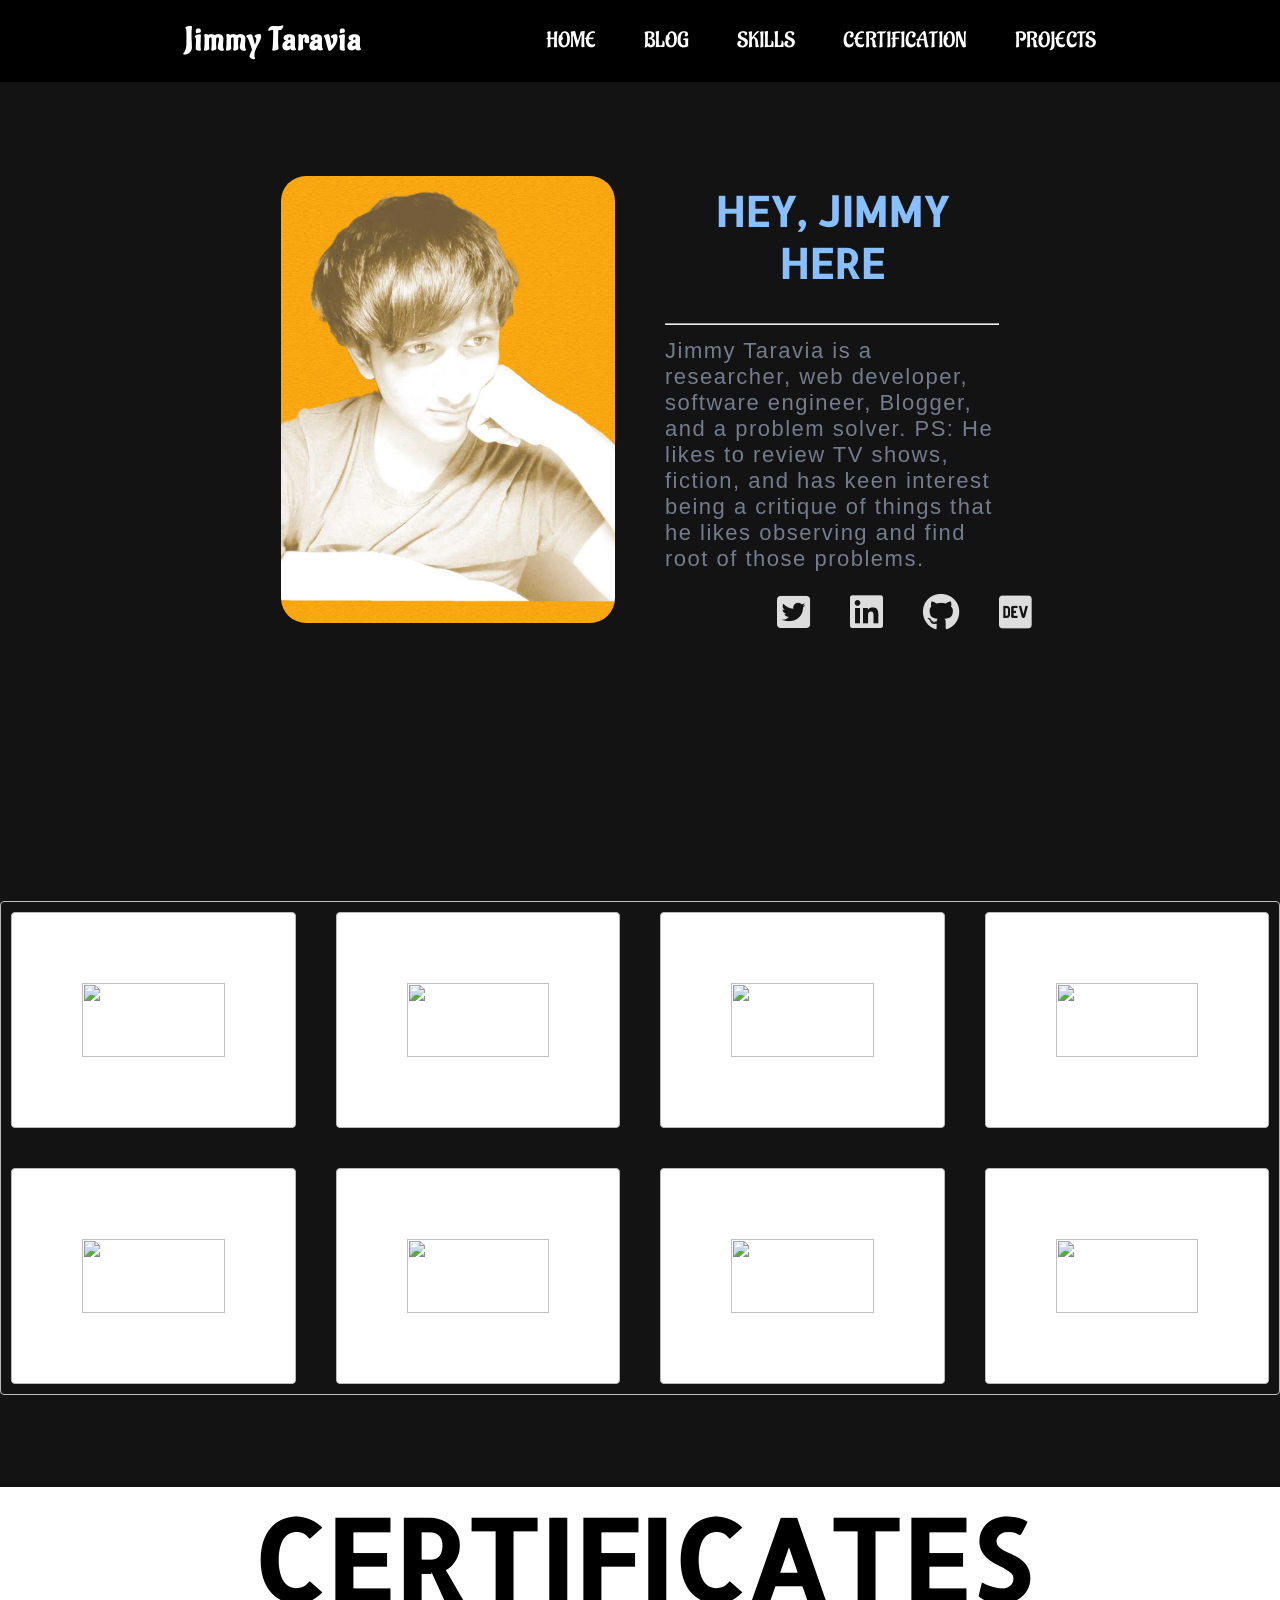
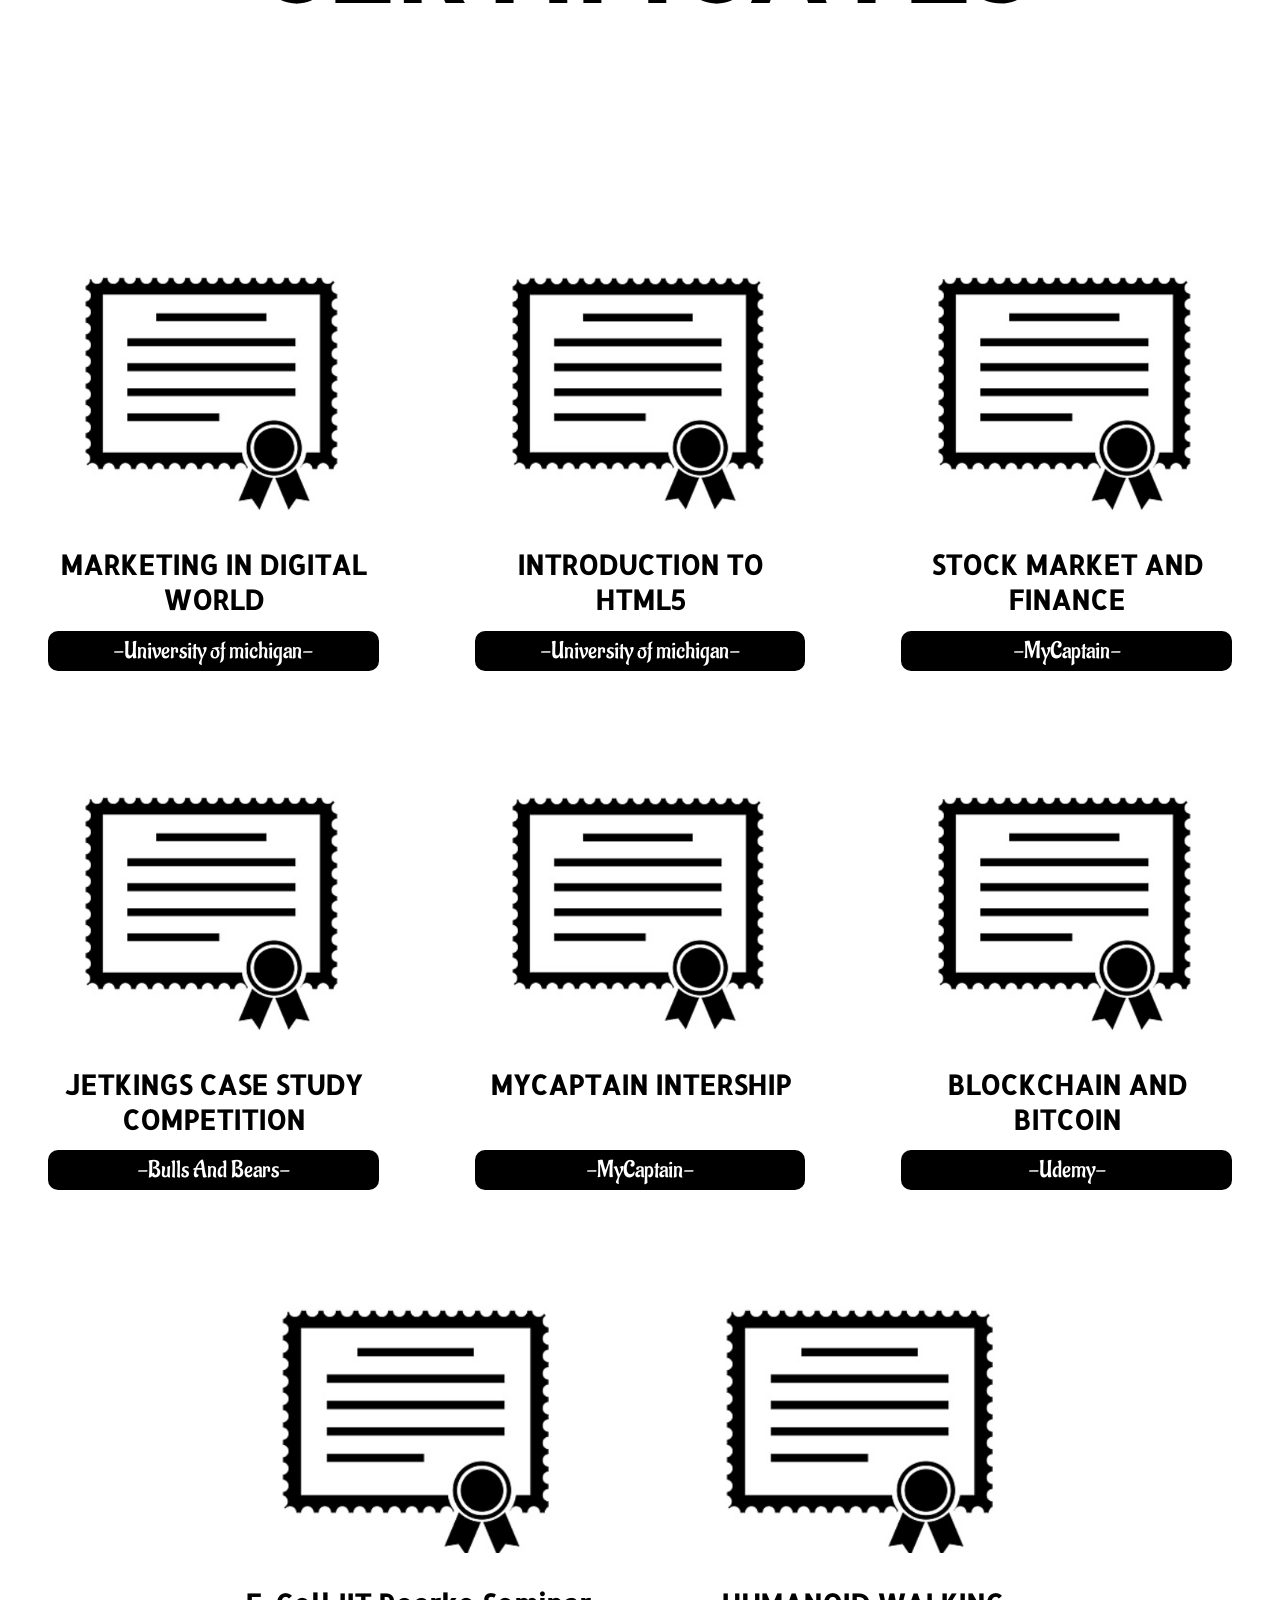
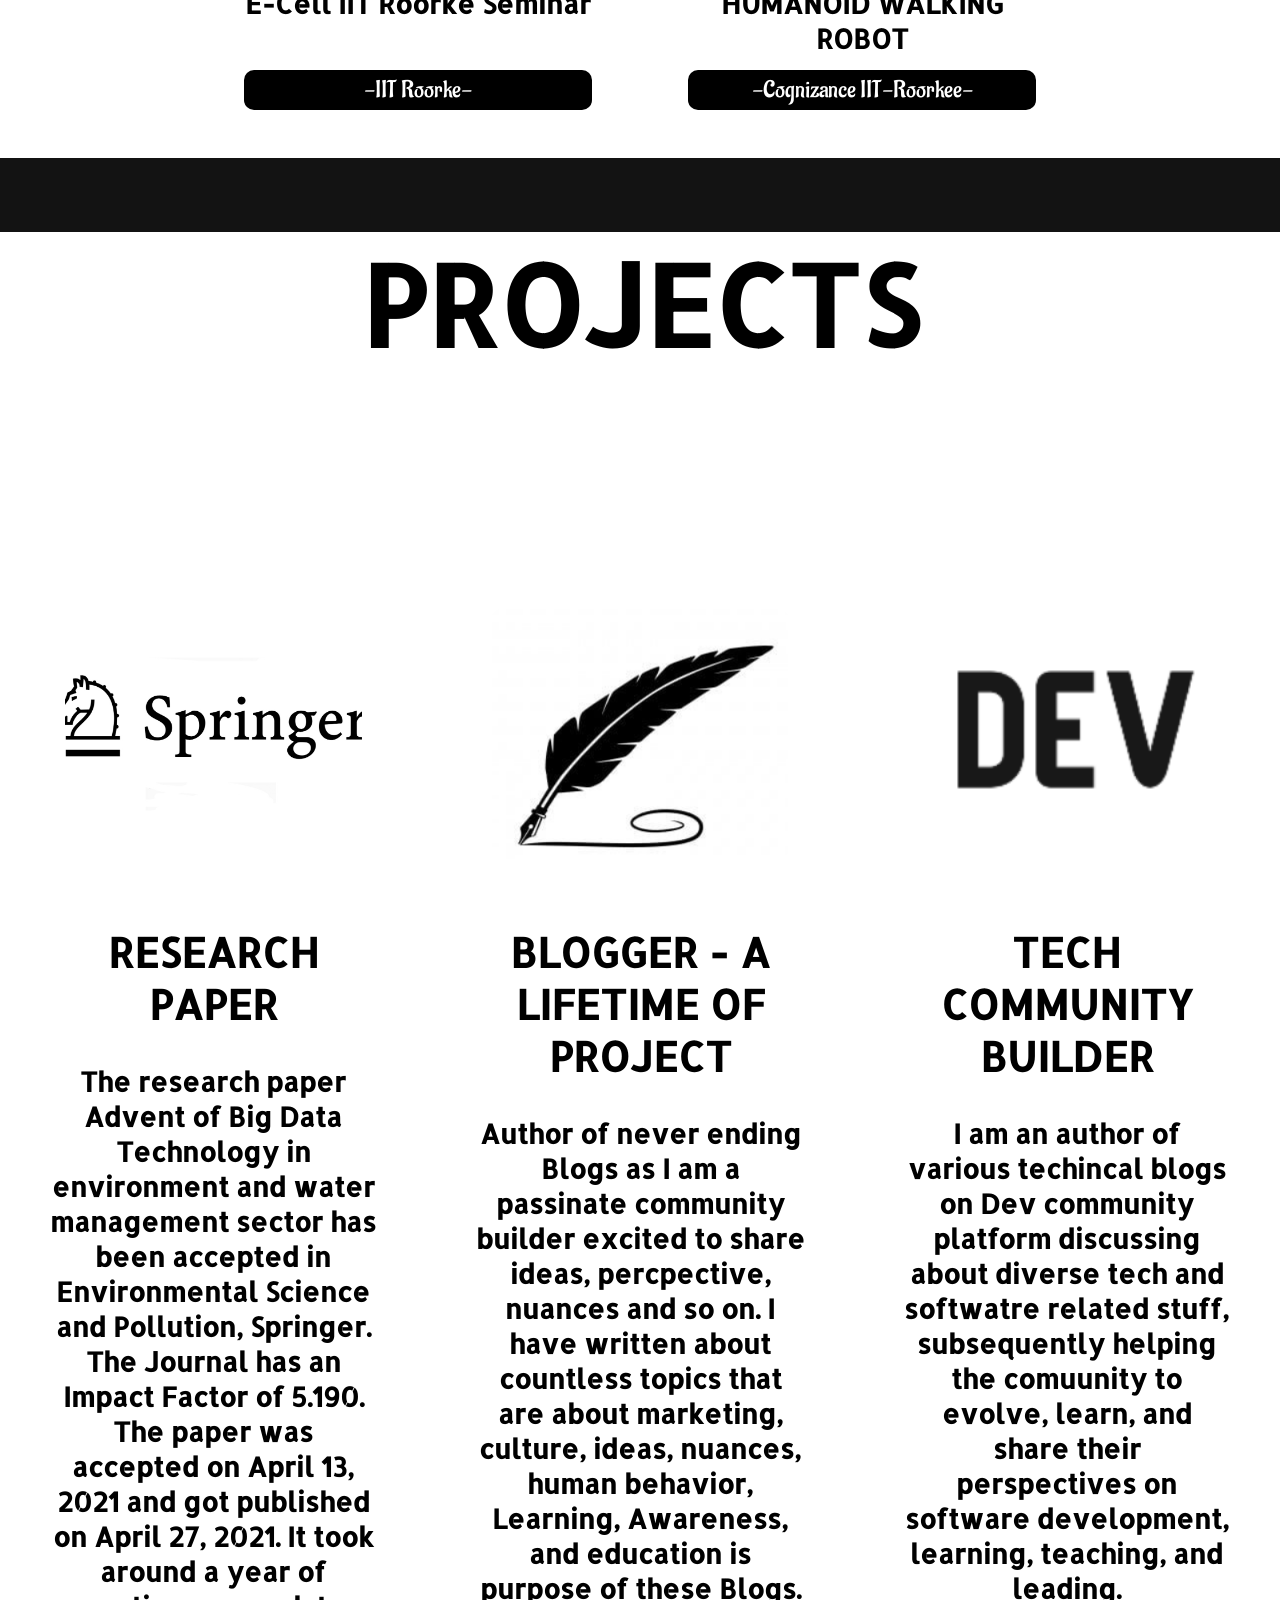
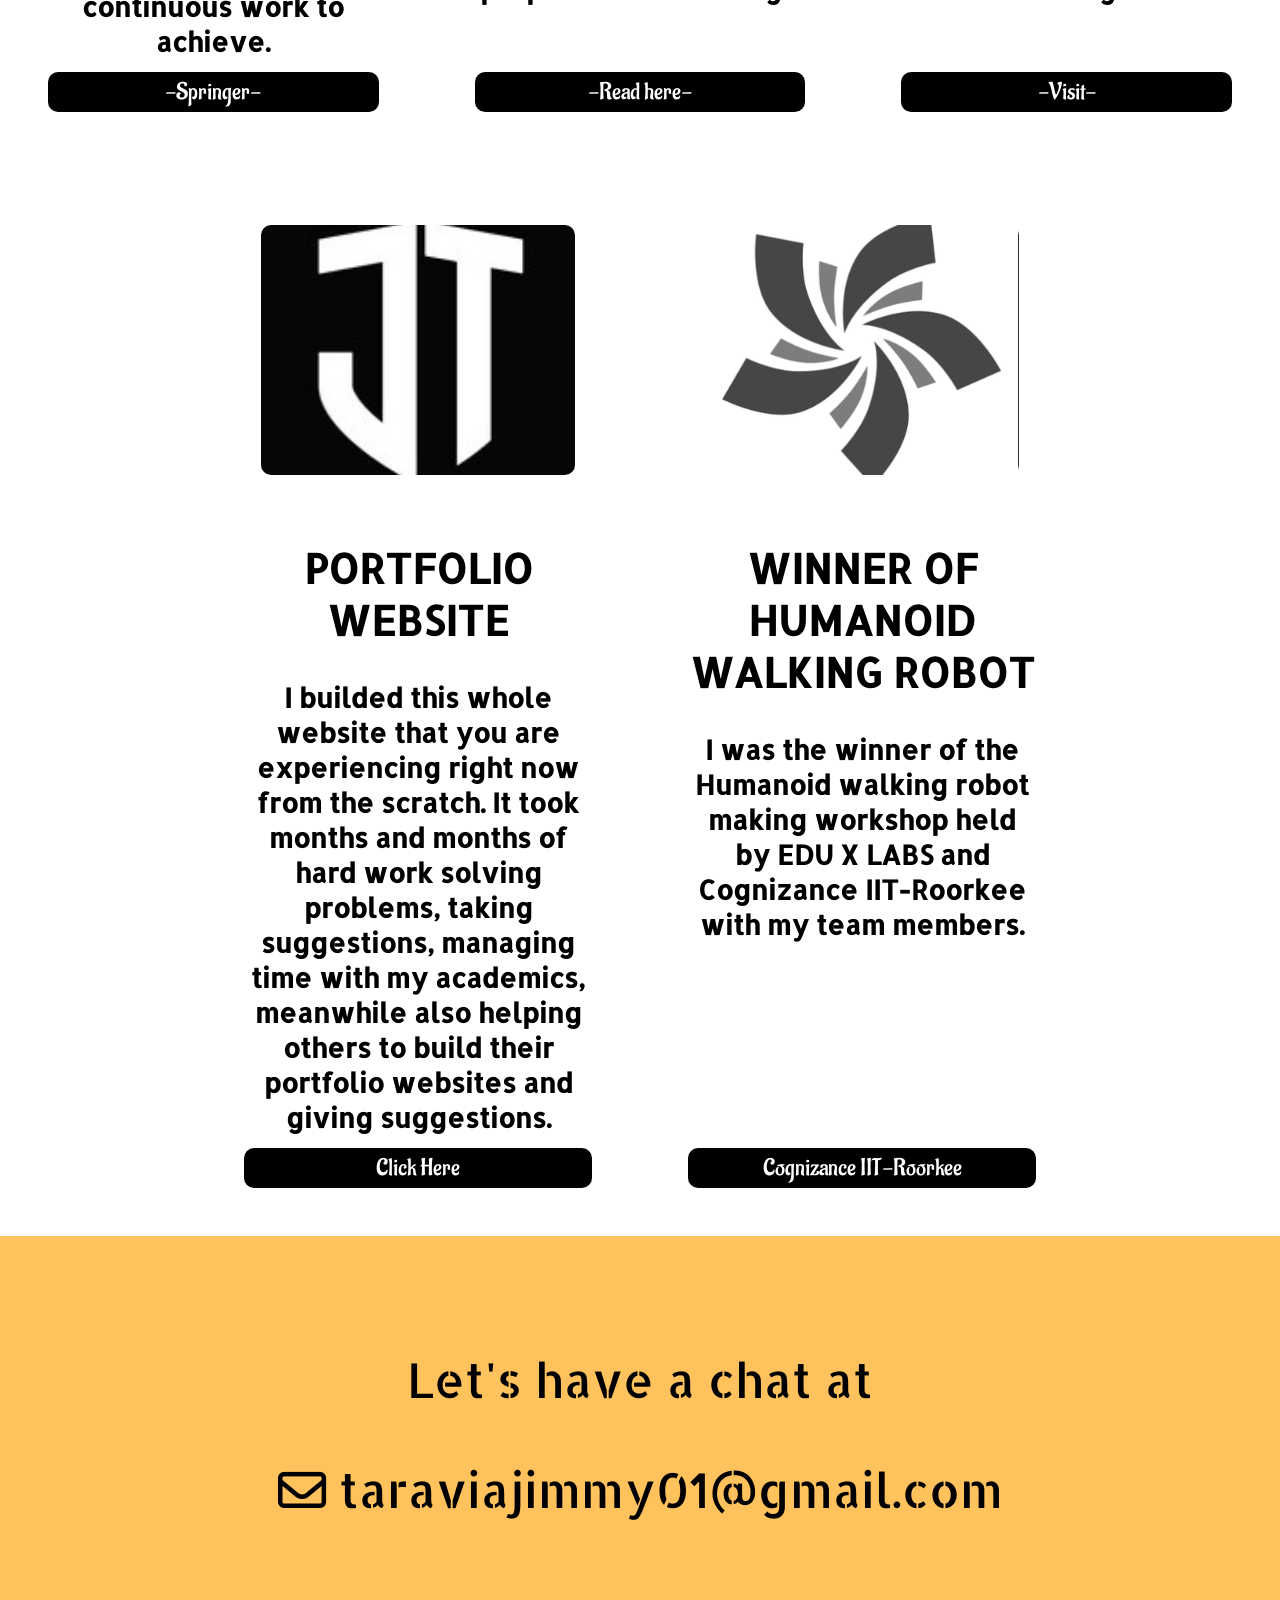
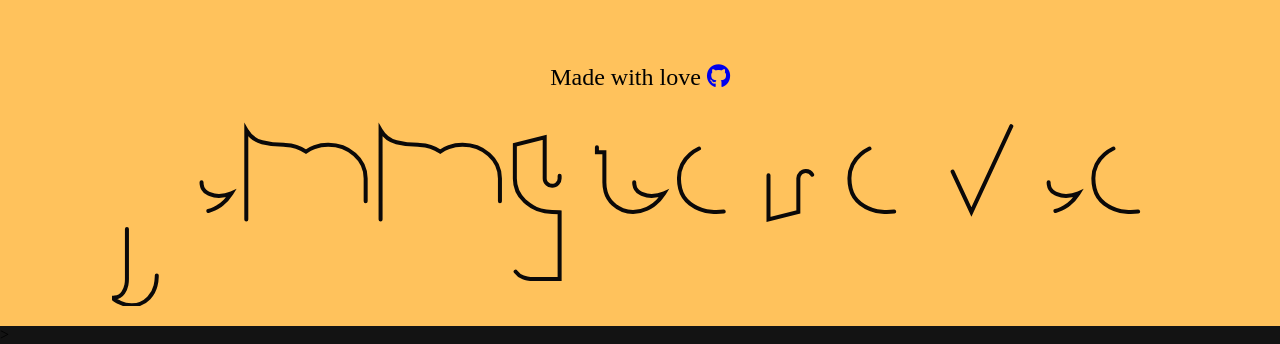
==== index.html @ 5e7996a7 "K2l_colors_Added" ====
<!DOCTYPE html>
<html lang="en">
<head>
    <meta charset="UTF-8">
    <meta http-equiv="X-UA-Compatible" content="IE=edge">
    <meta name="viewport" content="width=device-width, initial-scale=1.0">
    <title> Jimmy Taravia</title>

    <link rel="stylesheet" type="text/css" href="GridUse_for_prac1.css"> 
    <meta name="viewport">

    <link href="https://unpkg.com/aos@2.3.1/dist/aos.css" rel="stylesheet"> 

    <meta name="google-site-verification" content="2oGzG8zo0oh0y2KLTR7XXNI9hstV2fmRs7RIGwBG2LE" />

    
    <link href='https://fonts.googleapis.com/css?family=Cabin' rel='stylesheet'>
    

    

    <link href='https://fonts.googleapis.com/css?family=Aladin' rel='stylesheet'>
    <link href='https://fonts.googleapis.com/css?family=Allerta Stencil' rel='stylesheet'>

    <link rel="apple-touch-icon" sizes="152x152" href="favicon/apple-touch-icon.png">
    <link rel="icon" type="image/png" sizes="32x32" href="favicon/favicon-32x32.png">
    <link rel="icon" type="image/png" sizes="16x16" href="favicon/favicon-16x16.png">
    <link rel="manifest" href="favicon/site.webmanifest" type="image/png">
    <link rel="mask-icon" href="favicon/safari-pinned-tab.svg" color="#5bbad5" type="image/png">
    <meta name="msapplication-TileColor" content="#da532c" >
    <meta name="theme-color" content="#ffffff"> 

    <link rel="stylesheet" href="https://cdnjs.cloudflare.com/ajax/libs/font-awesome/6.0.0-beta3/css/all.min.css">




</head>
<body>



    <header>
      
        <h1 class="logo"> Jimmy Taravia </h1>
        <input type="checkbox" id="nav-toggle" class="nav-toggle">
        <nav>
          <ul>
            <li> <a href="#"> HOME</a></li>
            <li> <a href="https://get-rid-of-bullshit.blogspot.com"> BLOG</a></li>
            <li> <a href="#sKills"> SKILLS</a></li>
            <li> <a href="#certificate"> CERTIFICATION</a></li>
            <li> <a href="#PROject"> PROJECTS</a></li>
               
          </ul>
        </nav>
        <label for="nav-toggle" class="nav-toggle-label">

          <span></span>
        </label>

    </header>



    <!-- <nav class="zone">
        
        <ul class="main-nav">      
            <li> <a href="#"> HOME </a> </li>
            <li> <a href="https://get-rid-of-bullshit.blogspot.com"> BLOG </a> </li>
            <li> <a href="#"> EXPERIENCE </a> </li>
            <li> <a href="#"> CERTIFICATION </a> </li>            
        </ul>
    </nav> -->


    <br>
    <br>

    <div class="content">
    <div class="wrapper">
        <div class="c1"> <img src="photos\files_phto5.jpeg" class="jimmy">
          
        </div>
        <div class="c2"> <h2>HEY, JIMMY HERE</h2> <hr> <div data-aos="fade-left"
          data-aos-anchor="#example-anchor"
          data-aos-offset="500"
          data-aos-duration="500">Jimmy Taravia is a researcher, web developer, software engineer, Blogger, and a problem solver. PS: He likes to review TV shows, fiction, and has keen interest being a critique of things that he likes observing and find root of those problems.  </div>  
          <ul class="social_list">
            <li class="social_item" data-aos="fade-up"
            data-aos-duration="800"><a aria-label="twitter" href="https://twitter.com/Jimee_himself" class="social_link" target="_blank"><i class="fa-brands fa-twitter-square"></i></a></li>
            <li class="social_item" data-aos="fade-up"
            data-aos-duration="900"><a aria-label="linkedin" href="https://www.linkedin.com/in/jimmy-taravia-298358200/" class="social_link" target="_blank"><i class="fa-brands fa-linkedin"></i></a></li>
            <li class="social_item" data-aos="fade-up"
            data-aos-duration="1000"><a aria-lebel="GitHub" href="https://github.com/Jimmy-Taravia2001" class="social_link" target="_blank"><i class="fa-brands fa-github"></i></a></li>
            <li class="social_item" data-aos="fade-up"
            data-aos-duration="1100"><a aria-lebel="dev.to" href="https://dev.to/jimmytaravia" class="social_link" target="_blank"><i class="fa-brands fa-dev"></i></a></li>
          </ul>
        
        </div>
            
    </div>
    </div>
    <br>
    <br>

        <div class="zone blue grid-wrapper" id="sKills"> 

            <div class="box zone"><img src="https://cdn.jsdelivr.net/gh/devicons/devicon/icons/cplusplus/cplusplus-original.svg" data-aos="fade-up"
              data-aos-duration="800"> </div>
            <div class="box zone"><img src="https://cdn.jsdelivr.net/gh/devicons/devicon/icons/c/c-original.svg" data-aos="fade-up"
              data-aos-duration="800"> </div>
            <div class="box zone"><img src="https://cdn.jsdelivr.net/gh/devicons/devicon/icons/html5/html5-original-wordmark.svg" data-aos="fade-up"
              data-aos-duration="800"> </div>
            <div class="box zone"><img src="https://cdn.jsdelivr.net/gh/devicons/devicon/icons/css3/css3-original-wordmark.svg" data-aos="fade-up"
              data-aos-duration="800"></div>
            <div class="box zone"><img src="https://cdn.jsdelivr.net/gh/devicons/devicon/icons/git/git-plain-wordmark.svg" data-aos="fade-up"
              data-aos-duration="800"> </div>
            <div class="box zone"><img src="https://cdn.jsdelivr.net/gh/devicons/devicon/icons/vscode/vscode-original.svg" data-aos="fade-up"
              data-aos-duration="800"> </div>
            <div class="box zone"><img src="https://cdn.jsdelivr.net/gh/devicons/devicon/icons/javascript/javascript-original.svg" data-aos="fade-up"
              data-aos-duration="800"> </div>
            <div class="box zone"><img src="https://cdn.jsdelivr.net/gh/devicons/devicon/icons/mysql/mysql-original-wordmark.svg" data-aos="fade-up"
              data-aos-duration="800"> </div>
    
        </div>

        <br>
        <br>

        <div class="blue">
        <div class="certificate" id="certificate">
            <div class="certificatetitle"> CERTIFICATES
            </div>
            <section class="cards">
              <div class="card certi_card" data-aos="zoom-in"
              data-aos-offset="300"
              data-aos-easing="ease-in-sine">
                <div class="card_image" style="background:url('photos/certificate.PNG'); background-size: cover;
                background-repeat: no-repeat; background-position:center;"></div>
                <div class="card_content">
                  <div class="card_title certi_title">MARKETING IN DIGITAL WORLD </div>
                 
                  <a href="https://www.coursera.org/account/accomplishments/certificate/979DUQUUEV22" target="_blank" class="link certi_link"><div class="ltext">-University of michigan-</div></a>
                </div>
              </div>
              <div class="card certi_card" data-aos="zoom-in"
              data-aos-offset="300"
              data-aos-easing="ease-in-sine">
                <div class="card_image" style="background:url('photos/certificate.PNG'); background-size: cover;
                background-repeat: no-repeat; background-position:center;"></div>
                <div class="card_content">
                  <div class="card_title certi_title">INTRODUCTION TO HTML5</div>
                  <a href="https://www.coursera.org/account/accomplishments/certificate/YG88TD6W2W39" target="_blank" class="link certi_link"><div class="ltext">-University of michigan-</div></a>
                </div>
              </div>
              <div class="card certi_card" data-aos="zoom-in"
              data-aos-offset="300"
              data-aos-easing="ease-in-sine">
                <div class="card_image" style="background:url('photos/certificate.PNG'); background-size: cover;
                background-repeat: no-repeat; background-position:center;"></div>
                <div class="card_content">
                  <div class="card_title certi_title">STOCK MARKET AND FINANCE </div>
                  <a href="https://drive.google.com/file/d/1HOTDDjiSXi6lBTP5xOHBAA-RV3D87-AX/view?usp=sharing" target="_blank"class="link certi_link"><div class="ltext">-MyCaptain-</div></a>
                </div>
              </div>
              
              <div class="card certi_card" data-aos="zoom-in"
              data-aos-offset="300"
              data-aos-easing="ease-in-sine">
                <div class="card_image" style="background:url('photos/certificate.PNG'); background-size: cover;
                background-repeat: no-repeat; background-position:center;"></div>
                <div class="card_content">
                  <div class="card_title certi_title">JETKINGS CASE STUDY COMPETITION </div>
                  <a href="https://drive.google.com/file/d/1z0Rl_UYHM1ichY-IGSWhvuGf1qZaFV4k/view?usp=sharing" target="_blank" class="link certi_link"><div class="ltext">-Bulls And Bears-</div></a>
                </div>
              </div>
              <div class="card certi_card" data-aos="zoom-in"
              data-aos-offset="300"
              data-aos-easing="ease-in-sine">
                <div class="card_image" style="background:url('photos/certificate.PNG'); background-size: cover;
                background-repeat: no-repeat; background-position:center;"></div>
                <div class="card_content">
                  <div class="card_title certi_title">MYCAPTAIN INTERSHIP</div>
                  <a href="https://drive.google.com/file/d/1HTvnQwtkk_LSVUuvi0z2XsdSANKH8Xlm/view?usp=sharing" target="_blank" class="link certi_link"><div class="ltext">-MyCaptain-</div></a>
                </div>
              </div>
              <div class="card certi_card" data-aos="zoom-in"
              data-aos-offset="300"
              data-aos-easing="ease-in-sine">
                <div class="card_image" style="background:url('photos/certificate.PNG'); background-size: cover;
                background-repeat: no-repeat; background-position:center;"></div>
                <div class="card_content">
                  <div class="card_title certi_title">BLOCKCHAIN AND BITCOIN</div>
                  <a href="https://www.coursera.org/account/accomplishments/verify/T6659XG579SB?utm_source=link&utm_medium=certificate&utm_content=cert_image&utm_campaign=sharing_cta&utm_product=course" target="_blank" class="link certi_link"><div class="ltext">-Udemy-</div></a>
                </div>
              </div>
              <div class="card certi_card" data-aos="zoom-in"
              data-aos-offset="300"
              data-aos-easing="ease-in-sine">
                <div class="card_image" style="background:url('photos/certificate.PNG'); background-size: cover;
                background-repeat: no-repeat; background-position:center;"></div>
                <div class="card_content">
                  <div class="card_title certi_title">E-Cell IIT Roorke Seminar</div>
                  <a href="https://drive.google.com/file/d/1Jcf6Aw3mTmTK87tF0lmhE7Pb8cECXik5/view?usp=sharing" target="_blank" class="link certi_link"><div class="ltext">-IIT Roorke-</div></a>
                </div>
              </div>
              <div class="card certi_card" data-aos="zoom-in"
              data-aos-offset="300"
              data-aos-easing="ease-in-sine">
                <div class="card_image" style="background:url('photos/certificate.PNG'); background-size: cover;
                background-repeat: no-repeat; background-position:center;"></div>
                <div class="card_content">
                  <div class="card_title certi_title">HUMANOID WALKING ROBOT </div>
                  <a href="https://drive.google.com/file/d/1-IWX7Tq0KiXQlQRKYCfNDEo8jrXOqQ4i/view?usp=sharing" target="_blank" class="link certi_link"><div class="ltext">-Cognizance IIT-Roorkee-</div></a>
                </div>
              </div>


            </section>
          </div>
          </div>

          <br>

          <div class="blue">
            <div class="certificate" id="certificate">
                <div class="certificatetitle" id="PROject">PROJECTS</div>
                <section class="cards">
                  <div class="card certi_card" data-aos="zoom-in"
                  data-aos-offset="300"
                  data-aos-easing="ease-in-sine">
                    <div class="card_image" style="background:url('photos/Capture.PNG'); background-size: cover;
                    background-repeat: no-repeat; background-position:center;"></div>
                    <div class="card_content">
                      <div class="card_title certi_title"> <h1>RESEARCH PAPER</h1> The research paper Advent of Big Data Technology in environment and water management sector has been accepted in Environmental Science and Pollution, Springer. The Journal has an Impact Factor of 5.190. The paper was accepted on April 13, 2021 and got published on April 27, 2021. It took around a year of continuous work to achieve. </div>
                     
                      <a href="https://link.springer.com/article/10.1007/s11356-021-14017-y" target="_blank" class="link certi_link"><div class="ltext">-Springer-</div></a>
                    </div>
                  </div>
                  <div class="card certi_card" data-aos="zoom-in"
                  data-aos-offset="300"
                  data-aos-easing="ease-in-sine">
                    <div class="card_image" style="background:url('photos/Write.PNG'); background-size: cover;
                    background-repeat: no-repeat; background-position:center;"></div>
                    <div class="card_content">
                      <div class="card_title certi_title"> <h1>BLOGGER - A LIFETIME OF PROJECT</h1> Author of never ending Blogs as I am a passinate community builder excited to share ideas, percpective, nuances and so on. I have written about countless topics that are about marketing, culture, ideas, nuances, human behavior, Learning, Awareness, and education is purpose of these Blogs.</div>
                      <a href="https://get-rid-of-bullshit.blogspot.com" target="_blank" class="link certi_link"><div class="ltext">-Read here-</div></a>
                    </div>
                  </div>
                  <div class="card certi_card" data-aos="zoom-in"
                  data-aos-offset="300"
                  data-aos-easing="ease-in-sine">
                    <div class="card_image" style="background:url('photos/Dev3.PNG'); background-size: cover;
                    background-repeat: no-repeat; background-position:center;"></div>
                    <div class="card_content">
                      <div class="card_title certi_title"> <h1>TECH COMMUNITY BUILDER</h1> I am an author of various techincal blogs on Dev community platform discussing about diverse tech and softwatre related stuff, subsequently helping the comuunity to evolve, learn, and share their perspectives on software development, learning, teaching, and leading.</div>
                      <a href="https://dev.to/jimmytaravia" target="_blank"class="link certi_link"><div class="ltext">-Visit-</div></a>
                    </div>
                  </div>
                  
                  <div class="card certi_card" data-aos="zoom-in"
                  data-aos-offset="300"
                  data-aos-easing="ease-in-sine">
                    <div class="card_image" style="background:url('photos/jtlogo03.png'); background-size: cover;
                    background-repeat: no-repeat; background-position:center;"></div>
                    <div class="card_content">
                      <div class="card_title certi_title"> <h1>PORTFOLIO WEBSITE</h1> I builded this whole website that you are experiencing right now from the scratch. It took months and months of hard work solving problems, taking suggestions, managing time with my academics, meanwhile also helping others to build their portfolio websites and giving suggestions.</div>
                      <a href="" target="_blank" class="link certi_link"><div class="ltext">Click Here</div></a>
                    </div>
                  </div>

                  <div class="card certi_card" data-aos="zoom-in"
                  data-aos-offset="300"
                  data-aos-easing="ease-in-sine">
                    <div class="card_image" style="background:url('photos/cognizance.PNG'); background-size: cover;
                    background-repeat: no-repeat; background-position:center;"></div>
                    <div class="card_content">
                      <div class="card_title certi_title"><h1>WINNER OF HUMANOID WALKING ROBOT</h1> I was the winner of the Humanoid walking robot making workshop held by EDU X LABS and Cognizance IIT-Roorkee with my team members.</div>
                      <a href="https://drive.google.com/file/d/1BPfHc0VDR_WcOqiPybkIS75Qu8wp9mEI/view?usp=sharing" target="_blank" class="link certi_link"><div class="ltext">Cognizance IIT-Roorkee</div></a>
                    </div>
                  </div>

                 
                  
                </section>
              </div>
              </div>




                        <!-- ---------------------footer starts here------------------------- -->
      <footer class="footer_section" id="contact">
        <div class="contact_info">
          <p>
            Let's have a chat at
          </p>
          <p><i class="fa-regular fa-envelope"></i> taraviajimmy01@gmail.com</p>
        </div>
        <div class="self"><p> Made with love <a href="https://github.com/Jimmy-Taravia2001" target="_blank" style="text-decoration: none;"><i class="fa-brands fa-github"></i></a></p></div>
        <div class="svg-holder">
          <svg width="100%" height="100%" viewBox="0 0 566.2 102.002" xmlns="http://www.w3.org/2000/svg"><g id="svgGroup" stroke-linecap="round" fill-rule="evenodd" font-size="9pt" stroke="#000" stroke-width="0.25mm" fill="none" style="stroke:#000;stroke-width:0.25mm;fill:none"><path d="M 24 86 L 24 12 L 8 16 L 8 88 A 15.882 15.882 0 0 1 7.719 91.075 Q 7.25 93.45 6 95.2 A 6.497 6.497 0 0 1 1.486 97.893 A 9.92 9.92 0 0 1 0 98 A 13.149 13.149 0 0 0 1.433 99.078 Q 2.201 99.584 3.135 100.075 A 28.279 28.279 0 0 0 4.4 100.7 Q 7.2 102 10.4 102 A 12.508 12.508 0 0 0 19.668 98.157 A 15.28 15.28 0 0 0 20.1 97.7 A 14.417 14.417 0 0 0 23.356 91.501 Q 23.92 89.318 23.99 86.744 A 27.203 27.203 0 0 0 24 86 Z M 8 8.4 L 24 4.2 L 24 0.2 L 8 4.4 L 8 8.4 Z" id="0" vector-effect="non-scaling-stroke"/><path d="M 48 36 L 48 12 L 32 16 L 32 36 A 18.767 18.767 0 0 0 32.657 41.102 A 13.853 13.853 0 0 0 36.7 47.7 A 16.59 16.59 0 0 0 41.809 50.958 A 15.086 15.086 0 0 0 47.4 52 A 17.518 17.518 0 0 0 54.882 50.286 A 21.399 21.399 0 0 0 56.4 49.5 Q 60.8 47 64 42 Q 60.8 43.4 57.4 43.4 A 12.337 12.337 0 0 1 52.49 42.429 A 11.888 11.888 0 0 1 50.9 41.6 A 5.85 5.85 0 0 1 48.102 37.355 A 8.638 8.638 0 0 1 48 36 Z M 32 8.4 L 48 4.2 L 48 0.2 L 32 4.4 L 32 8.4 Z" id="1" vector-effect="non-scaling-stroke"/><path d="M 72 56 L 88 52 L 88 34 A 3.817 3.817 0 0 1 89.124 31.278 A 5.011 5.011 0 0 1 89.2 31.2 A 4.182 4.182 0 0 1 90.435 30.329 A 3.758 3.758 0 0 1 92 30 A 3.817 3.817 0 0 1 94.722 31.124 A 5.011 5.011 0 0 1 94.8 31.2 A 4.182 4.182 0 0 1 95.671 32.435 A 3.758 3.758 0 0 1 96 34 L 96 56 L 112 52 L 112 34 A 3.817 3.817 0 0 1 113.124 31.278 A 5.011 5.011 0 0 1 113.2 31.2 A 4.182 4.182 0 0 1 114.435 30.329 A 3.758 3.758 0 0 1 116 30 A 3.817 3.817 0 0 1 118.722 31.124 A 5.011 5.011 0 0 1 118.8 31.2 A 4.182 4.182 0 0 1 119.671 32.435 A 3.758 3.758 0 0 1 120 34 L 120 56 L 136 52 L 136 34 Q 136 26.4 130.1 21.2 Q 124.2 16 116 16 A 21.756 21.756 0 0 0 108.581 17.236 A 19.787 19.787 0 0 0 104 19.6 A 20.32 20.32 0 0 0 93.079 16.023 A 24.989 24.989 0 0 0 92 16 Q 86 16 80.5 14.6 A 13.264 13.264 0 0 1 72.19 8.321 A 17.458 17.458 0 0 1 72 8 L 72 56 Z" id="2" vector-effect="non-scaling-stroke"/><path d="M 144 56 L 160 52 L 160 34 A 3.817 3.817 0 0 1 161.124 31.278 A 5.011 5.011 0 0 1 161.2 31.2 A 4.182 4.182 0 0 1 162.435 30.329 A 3.758 3.758 0 0 1 164 30 A 3.817 3.817 0 0 1 166.722 31.124 A 5.011 5.011 0 0 1 166.8 31.2 A 4.182 4.182 0 0 1 167.671 32.435 A 3.758 3.758 0 0 1 168 34 L 168 56 L 184 52 L 184 34 A 3.817 3.817 0 0 1 185.124 31.278 A 5.011 5.011 0 0 1 185.2 31.2 A 4.182 4.182 0 0 1 186.435 30.329 A 3.758 3.758 0 0 1 188 30 A 3.817 3.817 0 0 1 190.722 31.124 A 5.011 5.011 0 0 1 190.8 31.2 A 4.182 4.182 0 0 1 191.671 32.435 A 3.758 3.758 0 0 1 192 34 L 192 56 L 208 52 L 208 34 Q 208 26.4 202.1 21.2 Q 196.2 16 188 16 A 21.756 21.756 0 0 0 180.581 17.236 A 19.787 19.787 0 0 0 176 19.6 A 20.32 20.32 0 0 0 165.079 16.023 A 24.989 24.989 0 0 0 164 16 Q 158 16 152.5 14.6 A 13.264 13.264 0 0 1 144.19 8.321 A 17.458 17.458 0 0 1 144 8 L 144 56 Z" id="3" vector-effect="non-scaling-stroke"/><path d="M 216.4 84 L 206 102 L 248.4 102 A 8.948 8.948 0 0 0 250.903 101.667 A 6.884 6.884 0 0 0 253.9 99.9 Q 255.897 97.903 255.995 94.367 A 13.311 13.311 0 0 0 256 94 L 256 12 L 240 16 L 240 34 A 3.817 3.817 0 0 1 238.876 36.722 A 5.011 5.011 0 0 1 238.8 36.8 A 4.182 4.182 0 0 1 237.565 37.671 A 3.758 3.758 0 0 1 236 38 A 3.817 3.817 0 0 1 233.278 36.876 A 5.011 5.011 0 0 1 233.2 36.8 A 4.182 4.182 0 0 1 232.329 35.565 A 3.758 3.758 0 0 1 232 34 L 232 12 L 216 16 L 216 34 A 16.304 16.304 0 0 0 221.186 46.029 A 22.073 22.073 0 0 0 221.9 46.7 Q 227.8 52 236 52 Q 238 52 240 52.2 L 240 88 L 226 88 A 17.436 17.436 0 0 1 222.614 87.683 A 14.577 14.577 0 0 1 220.5 87.1 Q 218 86.2 216.4 84 Z" id="4" vector-effect="non-scaling-stroke"/><path d="M 280 36 L 280 20 L 296 20 L 296 16.2 L 280 16.2 L 280 0 L 264 4 L 264 16.2 L 260 16.2 L 260 20 L 264 20 L 264 36 A 18.767 18.767 0 0 0 264.657 41.102 A 13.853 13.853 0 0 0 268.7 47.7 A 16.59 16.59 0 0 0 273.809 50.958 A 15.086 15.086 0 0 0 279.4 52 A 17.518 17.518 0 0 0 286.882 50.286 A 21.399 21.399 0 0 0 288.4 49.5 Q 292.8 47 296 42 Q 292.8 43.4 289.4 43.4 A 12.337 12.337 0 0 1 284.49 42.429 A 11.888 11.888 0 0 1 282.9 41.6 A 5.85 5.85 0 0 1 280.102 37.355 A 8.638 8.638 0 0 1 280 36 Z" id="6" vector-effect="non-scaling-stroke"/><path d="M 328 51.8 L 328 52 L 344 52 L 344 34 L 344 8 A 14.551 14.551 0 0 1 340.638 12.04 A 13.085 13.085 0 0 1 335.5 14.6 Q 330 16 324 16 Q 315.8 16 309.9 21.2 A 17.663 17.663 0 0 0 305.665 26.602 A 16.428 16.428 0 0 0 304 34 A 21.734 21.734 0 0 0 304.635 39.422 A 14.332 14.332 0 0 0 309.9 47.5 A 21.931 21.931 0 0 0 321.494 51.89 A 28.054 28.054 0 0 0 324 52 Q 326.2 52 328 51.8 Z M 321.278 36.876 A 3.817 3.817 0 0 0 324 38 A 3.758 3.758 0 0 0 325.565 37.671 A 4.182 4.182 0 0 0 326.8 36.8 A 5.011 5.011 0 0 0 326.876 36.722 A 3.817 3.817 0 0 0 328 34 A 3.758 3.758 0 0 0 327.671 32.435 A 4.182 4.182 0 0 0 326.8 31.2 A 5.011 5.011 0 0 0 326.722 31.124 A 3.817 3.817 0 0 0 324 30 A 3.758 3.758 0 0 0 322.435 30.329 A 4.182 4.182 0 0 0 321.2 31.2 A 5.011 5.011 0 0 0 321.124 31.278 A 3.817 3.817 0 0 0 320 34 A 3.758 3.758 0 0 0 320.329 35.565 A 4.182 4.182 0 0 0 321.2 36.8 A 5.011 5.011 0 0 0 321.278 36.876 Z" id="7" vector-effect="non-scaling-stroke"/><path d="M 375.4 32 L 387.4 22.4 A 21.799 21.799 0 0 0 382.409 18.699 A 25.99 25.99 0 0 0 380.6 17.8 Q 376.6 16 372 16 Q 366 16 360.5 14.6 A 13.264 13.264 0 0 1 352.19 8.321 A 17.458 17.458 0 0 1 352 8 L 352 56 L 368 52 L 368 34 A 3.817 3.817 0 0 1 369.124 31.278 A 5.011 5.011 0 0 1 369.2 31.2 A 4.182 4.182 0 0 1 370.435 30.329 A 3.758 3.758 0 0 1 372 30 Q 374.4 30 375.4 32 Z" id="8" vector-effect="non-scaling-stroke"/><path d="M 419.4 51.8 L 419.4 52 L 435.4 52 L 435.4 34 L 435.4 8 A 14.551 14.551 0 0 1 432.038 12.04 A 13.085 13.085 0 0 1 426.9 14.6 Q 421.4 16 415.4 16 Q 407.2 16 401.3 21.2 A 17.663 17.663 0 0 0 397.065 26.602 A 16.428 16.428 0 0 0 395.4 34 A 21.734 21.734 0 0 0 396.035 39.422 A 14.332 14.332 0 0 0 401.3 47.5 A 21.931 21.931 0 0 0 412.894 51.89 A 28.054 28.054 0 0 0 415.4 52 Q 417.6 52 419.4 51.8 Z M 412.678 36.876 A 3.817 3.817 0 0 0 415.4 38 A 3.758 3.758 0 0 0 416.965 37.671 A 4.182 4.182 0 0 0 418.2 36.8 A 5.011 5.011 0 0 0 418.276 36.722 A 3.817 3.817 0 0 0 419.4 34 A 3.758 3.758 0 0 0 419.071 32.435 A 4.182 4.182 0 0 0 418.2 31.2 A 5.011 5.011 0 0 0 418.122 31.124 A 3.817 3.817 0 0 0 415.4 30 A 3.758 3.758 0 0 0 413.835 30.329 A 4.182 4.182 0 0 0 412.6 31.2 A 5.011 5.011 0 0 0 412.524 31.278 A 3.817 3.817 0 0 0 411.4 34 A 3.758 3.758 0 0 0 411.729 35.565 A 4.182 4.182 0 0 0 412.6 36.8 A 5.011 5.011 0 0 0 412.678 36.876 Z" id="9" vector-effect="non-scaling-stroke"/><path d="M 482.2 6 L 466.8 6 L 460.8 19 L 454.8 6 L 439.4 6 L 460.8 52 L 482.2 6 Z" id="10" vector-effect="non-scaling-stroke"/><path d="M 502.2 36 L 502.2 12 L 486.2 16 L 486.2 36 A 18.767 18.767 0 0 0 486.857 41.102 A 13.853 13.853 0 0 0 490.9 47.7 A 16.59 16.59 0 0 0 496.009 50.958 A 15.086 15.086 0 0 0 501.6 52 A 17.518 17.518 0 0 0 509.082 50.286 A 21.399 21.399 0 0 0 510.6 49.5 Q 515 47 518.2 42 Q 515 43.4 511.6 43.4 A 12.337 12.337 0 0 1 506.69 42.429 A 11.888 11.888 0 0 1 505.1 41.6 A 5.85 5.85 0 0 1 502.302 37.355 A 8.638 8.638 0 0 1 502.2 36 Z M 486.2 8.4 L 502.2 4.2 L 502.2 0.2 L 486.2 4.4 L 486.2 8.4 Z" id="11" vector-effect="non-scaling-stroke"/><path d="M 550.2 51.8 L 550.2 52 L 566.2 52 L 566.2 34 L 566.2 8 A 14.551 14.551 0 0 1 562.838 12.04 A 13.085 13.085 0 0 1 557.7 14.6 Q 552.2 16 546.2 16 Q 538 16 532.1 21.2 A 17.663 17.663 0 0 0 527.865 26.602 A 16.428 16.428 0 0 0 526.2 34 A 21.734 21.734 0 0 0 526.835 39.422 A 14.332 14.332 0 0 0 532.1 47.5 A 21.931 21.931 0 0 0 543.694 51.89 A 28.054 28.054 0 0 0 546.2 52 Q 548.4 52 550.2 51.8 Z M 543.478 36.876 A 3.817 3.817 0 0 0 546.2 38 A 3.758 3.758 0 0 0 547.765 37.671 A 4.182 4.182 0 0 0 549 36.8 A 5.011 5.011 0 0 0 549.076 36.722 A 3.817 3.817 0 0 0 550.2 34 A 3.758 3.758 0 0 0 549.871 32.435 A 4.182 4.182 0 0 0 549 31.2 A 5.011 5.011 0 0 0 548.922 31.124 A 3.817 3.817 0 0 0 546.2 30 A 3.758 3.758 0 0 0 544.635 30.329 A 4.182 4.182 0 0 0 543.4 31.2 A 5.011 5.011 0 0 0 543.324 31.278 A 3.817 3.817 0 0 0 542.2 34 A 3.758 3.758 0 0 0 542.529 35.565 A 4.182 4.182 0 0 0 543.4 36.8 A 5.011 5.011 0 0 0 543.478 36.876 Z" id="12" vector-effect="non-scaling-stroke"/></g></svg>
      </div>
      </footer><!-- ---------------------footer ends here------------------------- -->


                      <!--Animation for SVG Javascript Starts Here-->>
                      <script>
                        function setTextAnimation(delay, duration, strokeWidth, timingFunction, strokeColor,repeat) {
                let paths = document.querySelectorAll("path");
                let mode=repeat?'infinite':'forwards'
                for (let i = 0; i < paths.length; i++) {
                    const path = paths[i];
                    const length = path.getTotalLength();
                    path.style["stroke-dashoffset"] = `${length}px`;
                    path.style["stroke-dasharray"] = `${length}px`;
                    path.style["stroke-width"] = `${strokeWidth}px`;
                    path.style["stroke"] = `${strokeColor}`;
                    path.style["animation"] = `${duration}s svg-text-anim ${mode} ${timingFunction}`;
                    path.style["animation-delay"] = `${i * delay}s`;
                }
            }
          setTextAnimation(0.1,3.2,4,'ease-in','#0b0909',true);
                    </script>
          <!--SVG script ends here-->
          
      <script src="https://unpkg.com/aos@2.3.1/dist/aos.js"></script>
      <script>
        AOS.init();
      </script>



</body>
</html>
---- GridUse_for_prac1.css ----
body {
            background-color: #131313;
            margin: 0;  
        }
        html{
            scroll-behavior: smooth;
        }

        /*[base64]*/

                /* ---------------------------navigation style starts here--------------------------- */

                header{
                    background-color: black;
                    text-align: center;
                    position: fixed;
                    width: 100%;
                    z-index: 999;
                }

                .logo{
                    font-family: 'Aladin'; /*date: 07/04/22*/
                    letter-spacing: 2px; /*date: 07/04/22*/
                    color: white;
                }

                nav{
                    position: absolute;
                    text-align: center;
                    top: 100%;
                    left: 0;
                    background-color: black;
                    width: 100%;
                    /* display: none; */
                    transform: scale(1,0); 
                    transform-origin: top;
                    transition: 400ms ease-in-out;
                    font-family: 'Aladin'; /*date: 07/04/22*/
                }
        
                nav ul{
                    margin: 0;
                    padding: 0;
                    list-style: none;  
                    font-family: 'Aladin'; /*date: 07/04/22*/
                }
                nav li{
                    margin-bottom: 1em;
                    margin-left: 1em;
                }
                nav a{
                    color: white;
                    text-decoration: none;
                    font-size: 1.375rem;
                    text-transform: uppercase;
                    opacity: 0;
                    transition: opacity 150ms ease-in-out;

                    cursor: pointer;
                }
                nav a:hover{
                    /* background-color: black;
                    color: #FFC25C; */

                    /* background-color: #252734;
                    border-radius: 10px;
                    color: #FFC25C;  
                    transition: 0.8s;
                    padding: 15px; */

                    cursor: pointer;

                    animation: fadeIn ease-in 0.57s;
                    animation-iteration-count: 2;
                    color: #727896;


                }
                @keyframes fadeIn {
                    0% {opacity:0;}
                    100% {opacity:1;}
                }


        
                .nav-toggle:checked ~ nav{
                    /* display: block; */
                    transform: scale(1,1);
                }
                .nav-toggle:checked ~ nav a{
                    opacity: 1;
                    /* transition: opacity 250ms ease-in-out 250ms; */    /*_________________________________________________________________________________________________________________________________________________________________________START HERE ONE PROBLEM ABOUT CLICKING HOME IN MOBILE VIEW*/
                }
                .nav-toggle{
                    display: none;
                }
                .nav-toggle-label{
                    position: absolute;
                    top: 0;
                    left: 0;
                    margin-left: 1em;
                    /* border: 1px solid black; */
                    background-color: black;
                    height: 100%;
                    display: flex;
                    align-items: center;
                }
                .nav-toggle-label span,
                .nav-toggle-label span::before,
                .nav-toggle-label span::after{
                    display: block;
                    background: white;
                    height: 2px;
                    width: 2em;
                    border-radius: 2px;
                    position: relative;
                }
                .nav-toggle-label span::before,
                .nav-toggle-label span::after{
                    content: '';
                    position: absolute;
                }
                .nav-toggle-label span::before{
                    bottom: 6px;
                }
                .nav-toggle-label span::after{
                    top: 6px;
                }
        
                @media screen and (min-width: 800px){
                    .svg-holder{
                        padding: 0em 7em 0em 7em !important;
                    }
                    .nav-toggle-label{
                        display: none;
                    }
                    header{
                        display: grid;
                        grid-template-columns: 1fr auto minmax(600px, 4fr) 1fr;
                    }
                    .logo{
                        grid-column: 2 / 3;
                        color: white;
                        font-family: 'Aladin'; /*date: 07/04/22*/
                        letter-spacing: 2px; /*date: 07/04/22*/
                        font-size: 32px; /*date: 07/04/22*/
                        cursor: pointer; 
                        font-weight: bold;
                    }
                    .logo:hover{
                        animation: fadeIn ease-in 0.57s;
                        animation-iteration-count: 2;
                    }
                    @keyframes fadeIn {
                        0% {opacity:0;}
                        100% {opacity:1;}
                    }
                    nav{
                        all: unset;
                        grid-column: 3/4;
                        display: flex;
                        justify-content: flex-end;
                        align-items: center;
                    }
                    nav a{
                        opacity: 1;
                    }
                    nav ul{
                        display: flex;
                        
                    }
                    nav li{
                        margin-left: 3em;
                        margin-bottom: 0;
                        text-align: center;    
                    }
                    nav a:hover{
                        /* background-color: #252734;
                        border-radius: 10px;
                        color: #FFC25C;  
                        transition: 0.8s;
                        padding: 15px; */

                        cursor: pointer;
                        font-weight: bold;
                    }
                    .contact_info{
                        font-size: 3em;
                    }
                    .self{
                        font-size: 1.5em;
                    }
                    .certificatetitle{
                        text-align: center;
                        font-size: 7em !important; 
                        margin-bottom: 1.5em;
                        color: black;
                        background-color: white;
                        font-family: 'Allerta Stencil';  
                        font-weight: bold;
                        margin-top: 0.5em;
                    }
        
                }
        
                /* ----------------------------------------navigation style ENDS here------------------------------------------ */

        /*[base64]*/

        /* nav {
            background-color: #FFC25C;   
        } */

        /* .main-nav {
        background-color: #FFC25C;
        list-style: none;
        margin: 0;
        font-size: 22px;
        /*padding: 0px 0px 0px 0px;*/
        /*display: flex;
        justify-content: flex-end;
        flex-direction: row; /*default direction is row that's why if we remove this there is minor effect*/
        /*padding: 35px;
        flex-wrap: wrap;
        row-gap: 20px;
        column-gap: 10px; 
        } */

        /* a {
        text-decoration: none;
        color: #252734;
        padding: 20px;   
        } */

        /* li :hover {
            background-color: #252734;
            border-radius: 10px;
            color: #FFC25C;  
            transition: 0.8s;
            padding: 17px;
        } */

        .wrapper {
            display: grid;
            grid-template-columns: 1fr 1fr;
            /*grid-auto-rows: minmax(200px, auto);*/
            grid-template-columns: repeat(auto-fit, minmax(300px, 1fr)); 
            margin: 10vh 20vw 10vh;
            background-color: #131313;
            justify-content: center;
            align-items: center;
            /* padding: 1em; */
            border-radius: 0.8em;

            /* box-shadow: 0px 0px 40px 1.5px #fab443; */
        }    

        .wrapper > div {
            background-color: #131313;
            /* padding: 0.65em; */
            font-size: 25px;    
        }
        /* .wrapper:hover{
            transform: rotateY(360deg);
        } */

        /* .wrapper > div:nth-child(odd) {
            background-color: #ddd;   
        } */

        .content{
            display: grid;
            grid-template-columns: 1fr;
            grid-auto-rows: minmax(400px, auto);
            background-color: #131313;
            justify-content: center;
        }

        .c1{
            border-radius: 1em 0em 0em 1em;
            padding: 1em;
        }
        .c1>.jimmy{
            width: 100%;
            height: 100%;
            animation: zoom-in 0.8s ease-out;
        }
        @keyframes zoom-in {
            0% {
            transform: scale(0, 0);
            }
            100% {
            transform: scale(1, 1);
            }
        }

        .c2{
            border-radius: 0em 1em 1em 0em;
            color: #ddd;
            padding: 1em;
            font-family: 'Cabin';
            /* letter-spacing: 1.5px; */
            animation: fadeIn ease-in 1.5s;
        }
        .c2>h2{
            text-align: center;
            font-family: 'Allerta Stencil';
            font-size: 41px;
            color: #87BFFF;
        }
        .c2>div{
            text-align: left;
            font-size: 22px;
            font-family: Sora, sans-serif;
            color: #737D8E;
            letter-spacing: 1.5px;
        }
        /* .c2>h2{
            text-decoration: underline;
            
        } */


        .jimmy{
            height: auto;
            width: 100%;
            border-radius: 1em;
        }

        /* cards making from profile website*/
        .zone {
            
            cursor:pointer;
            color:#FFF;
            font-size:2em;
            border-radius:4px;
            border:1px solid #bbb;
            transition: all 0.3s linear;  
        }
        
        .zone:hover { 
            /*box-shadow:rgba(0,0,0,0.8) 0px 5px 15px, inset rgba(0,0,0,0.15) 0px -10px 20px;*/

            /* box-shadow:rgba(0,0,0,0.8) 0px 5px 15px, inset rgba(0,0,0,0.15) 0px -10px 20px;             */
        }
        
        .grid-wrapper{
            display: grid;
            grid-gap: 20px;
            grid-template-columns: repeat(auto-fill, minmax(300px, 1fr));
        }
        
        .box > img{
            width: 100%;
            height: 100%;
        }
        
        .box{
            /* background-color: rgb(41, 38, 38); */
            background-color: white;
            padding: 70px;
            margin: 10px;
            /* we can use anmation here too like :  animation: forward;*/
            animation: forward;    
        }
        
        .box:hover{
            /* transform: rotateX(40deg); */
            transition-delay: 20ms;

           /* also useful :      transform: rotateZ(360deg);  transition-delay: 0.4s;*/
        }
        
        .blue{
            background: #131313; /* Old browsers */
            /* background: -webkit-gradient(linear, left top, left bottom, color-stop(0%,coral), color-stop(44%, orange), color-stop(100%, crimson));  */
            
            /* Chrome,Safari4+ */
            
            /* background: -moz-linear-gradient(top, #7abcff 0%, #60abf8 44%, #4096ee 100%); (FF3.6+) */
            /* background: -webkit-linear-gradient(top, #7abcff 0%,#60abf8 44%,#4096ee 100%);  (Chrome10+,Safari5.1+) */
            /* background: -o-linear-gradient(top, #7abcff 0%,#60abf8 44%,#4096ee 100%);  (Opera 11.10+) */
            /* background: -ms-linear-gradient(top, #7abcff 0%,#60abf8 44%,#4096ee 100%);  (IE10+) */
            /* background: linear-gradient(top, #7abcff 0%,#60abf8 44%,#4096ee 100%);  (W3C) */
        }

        .grid-wrapper{
            margin-top: 3em;
        }

        /*------------------------------------------------------Certification--------------------------------------------------------*/
        .certificate{
            grid-column: 2/span 10;
            grid-row: 3;
            background-color: white;
        }
        .certificatetitle{
            text-align: center;
            font-size: 2.5em;
            margin-bottom: 1.5em;
            color: black;
            background-color: white;
            font-family: 'Allerta Stencil';  
            font-weight: bold;
        }
        .certi_title{
            color: white;
            text-align: center;
        }
        /*------------------------project section----------------------------------*/
        .projects{
            margin-top: 4em;
            grid-column: 2/span 10;
        }
        .project_heading{
            text-align: center;
            font-size: 2em;
            margin-bottom: 1.5em;
        }
        /*--cards for projects--*/
        .cards{
            display: flex;
            flex-wrap: wrap;
            justify-content: center;
        }
        .card{
            display: flex;
            flex-direction: column;
            flex:1 0 300px;
            padding: 0.5em;
            margin: 0.5em;
            overflow: hidden;
            
            max-width: 364px; 
            transition: ease-in-out 0.3s;  /*----hover effects for the cards------*/
            
        }
        .card:hover{
            transform: scale(1.06);
        }
        .certi_card{
            /* background: #434759; for the certificate background #292626 */

            background: white;
            margin: 2em;
        }
        .card_image{
            flex:0 0 250px;
            background-size: cover;
            background-repeat: no-repeat;
            background-position:left;
            border-radius: 10px;
            margin: 25px; 
            
            animation: fadeAndScale 0.9s;
        }
        @keyframes fadeAndScale {
            0%{
                transform: scale(0, 0);
                opacity: 0;
                transform: translateY(150px);
                }
                50%{
                    opacity: 0.5;
                }
                100% {
                transform: scale(1, 1);
                opacity: 1;
                transform: translateY(0);
                
                }
            
        }

        .card_content{
            display:flex;
            flex-direction: column;
            height: 100%;
            padding: 0.5em;
        }

        .card_title{
        font-size: 1.7em;
        font-weight: bold;
        font-family: 'Allerta Stencil';
        margin-bottom:0.5em;
        color: black;
        }

        .card_details{
            font-size: 1em;
            margin-bottom:0.5em;
        }

        .link{
            display: flex;
            align-items: center;
            justify-content: center;
            background: black;
            border-radius: 10px;
            text-decoration: none;
            width: 150px;
            margin-top: auto;
            flex:0 0 40px;
            color: white;
            font-family: 'Aladin';
        }

        .certi_link{
            width: auto;
        }

        .ltext{
            font-size: 1.5em;
        }
        /*------------------------------------------------------Certification ENDS HERE--------------------------------------------------------*/
        /*----------------------footer section---------------*/
        .footer_section{
            grid-column: 2/span 10 ;
            display: flex;
            flex-direction: column;
            justify-content: center;
            background: #FFC25C;
            padding:4em 0 1em 0;
            text-align: center;
        }

        .contact_info{
            font-family: 'Allerta Stencil';
            /* font-size: 1.5em; */
            margin: 0 1em 1em 1em; 
        }

        hr{
            max-width: 100%;
        }

        .self{
            margin: 1em 0 0 0;
            font-size: 1.5em;
        }
        /*----------------------footer section---ENDING---------------*/
        .social_list{
            display: flex;
            justify-content: space-around;
            list-style: none;
            font-size: 1.5em;
            margin: 0.5em auto;
            padding:0px;
            width: 150px;
        } 

        .social_link{
            color: #ddd;
        }

        .social_item{
            padding: 0 20px;
        }
        /*-----------hover effects for the social icons------------*/
        
        .fa-brands{
            transition: ease-in-out 0.2s;
        }
        .fa-brands:hover{
            transform: scale(1.2);
            /* box-shadow: 0px 0px 15px 5px #727896; */
            box-shadow: 0px 0px 40px 1.5px #fab443;
        }
        /*-----------hover effects for the social icons ends------------*/

        /*-----------------------------------------ANIMATION----------------------------------*/
        @-webkit-keyframes svg-text-anim {

            40% {
               stroke-dashoffset: 0;
               fill: transparent;
             }
             60% {
               stroke-dashoffset: 0;
               fill: #ffc25c;
             }
             100% {
               stroke-dashoffset: 0;
               fill: #ffc25c;
             }
             
         }
         /* Most browsers */
         @keyframes svg-text-anim {
             40% {
                 stroke-dashoffset: 0;
                 fill: transparent;
              }
              60% {
                  stroke-dashoffset: 0;
                  fill: black;
              }
              100% {
                  stroke-dashoffset: 0;
                  fill: #ffc25c;
              }
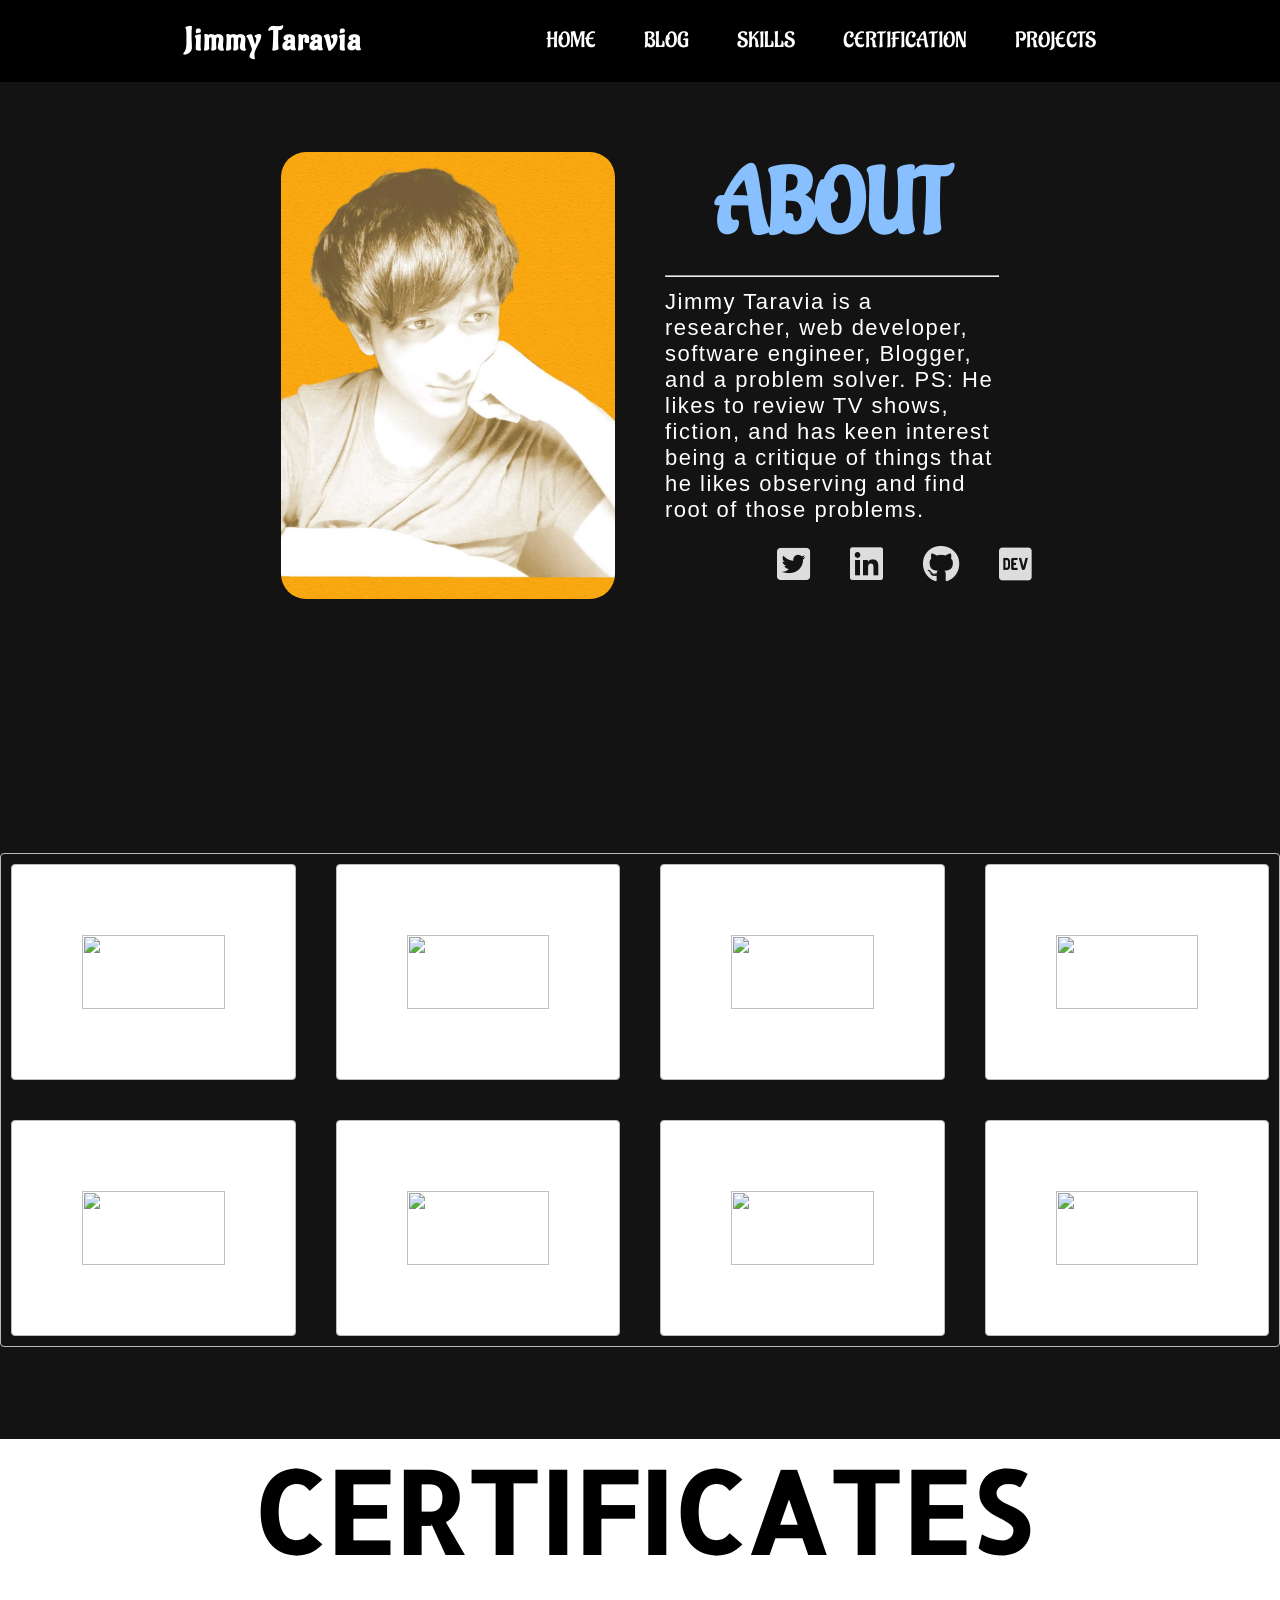
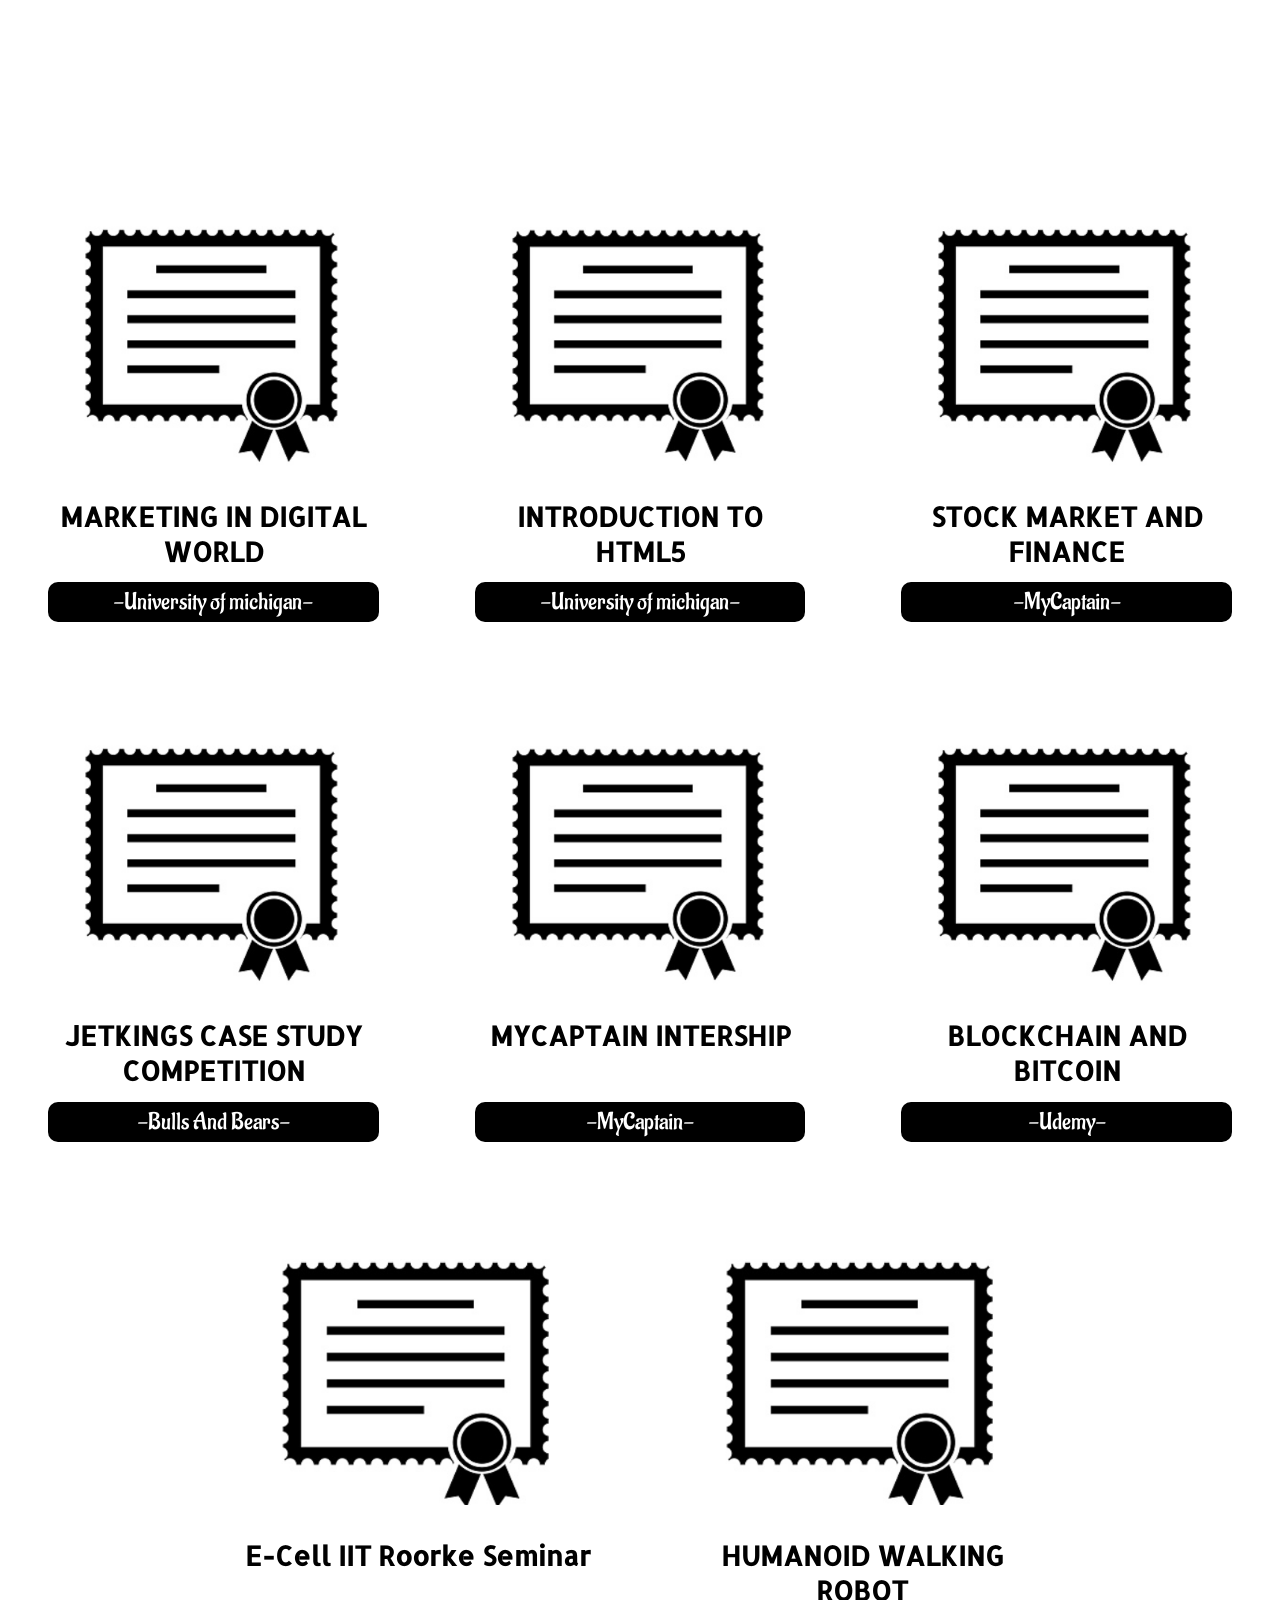
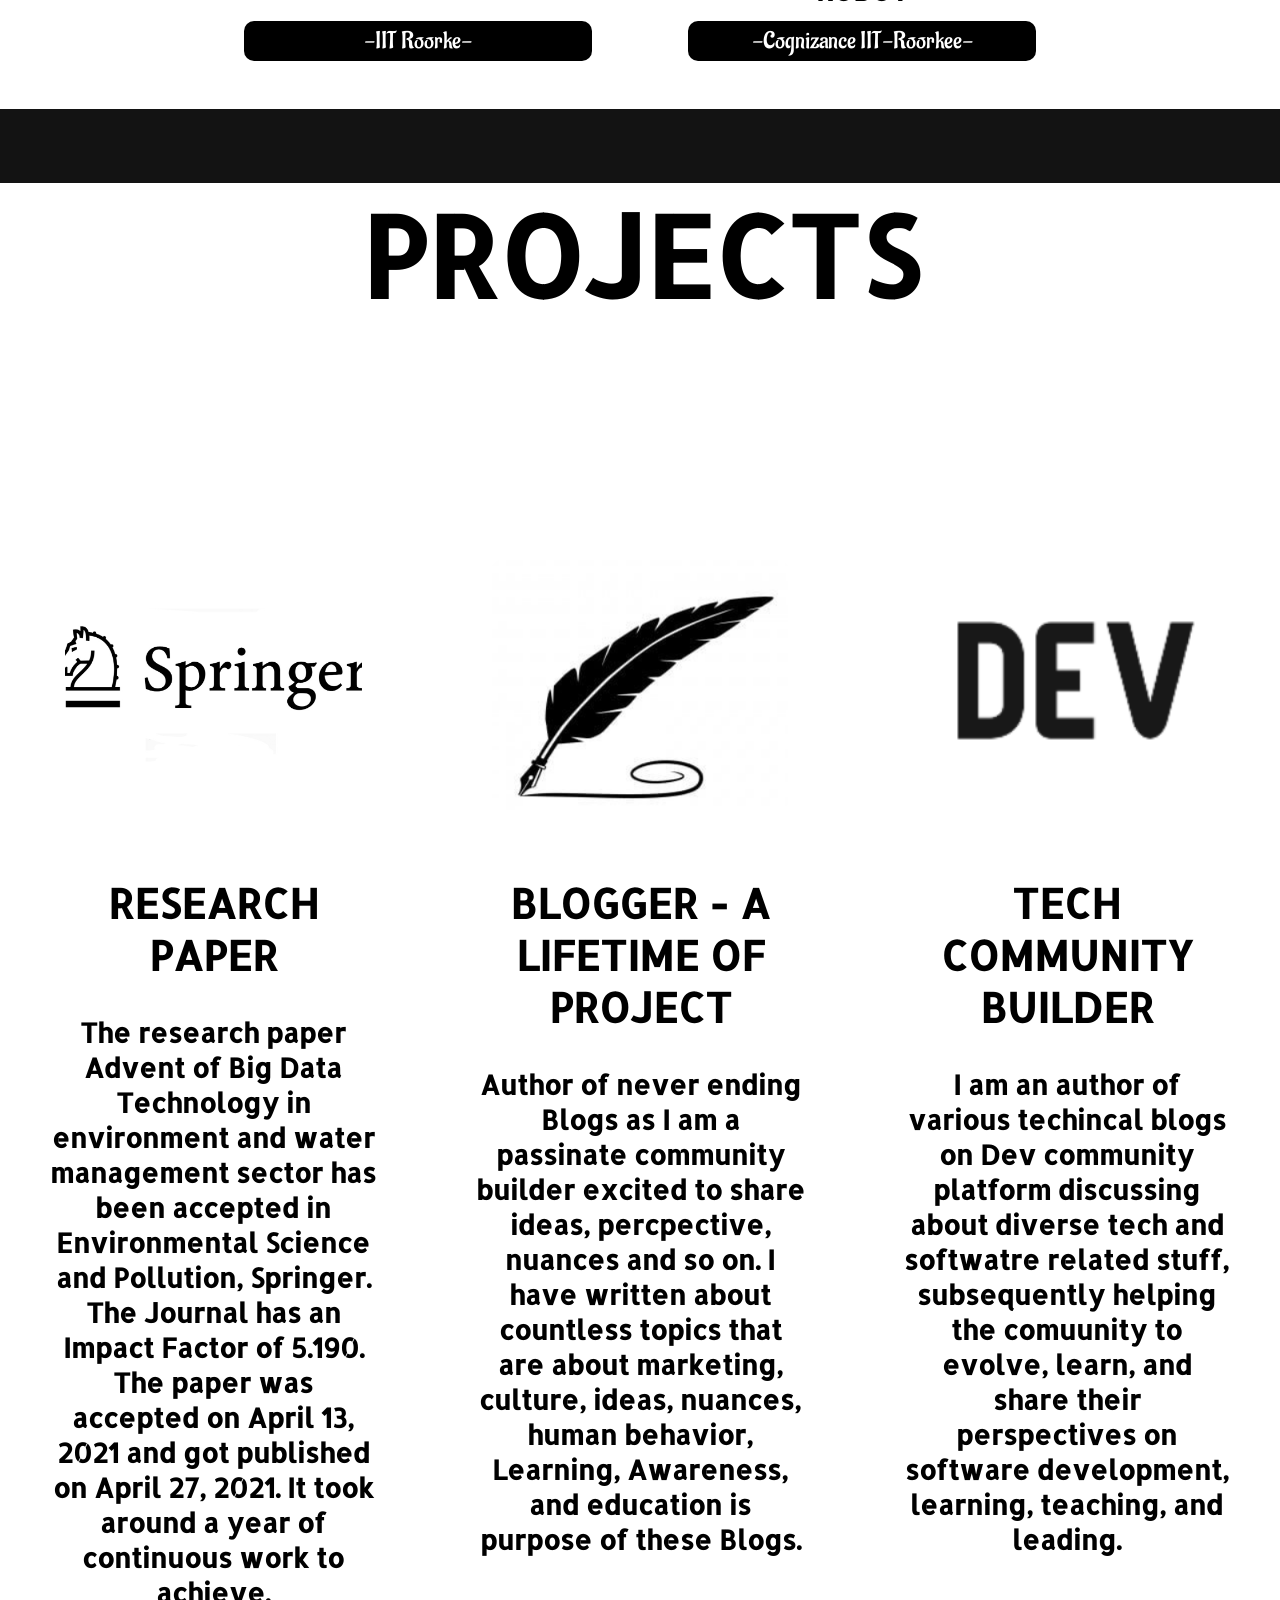
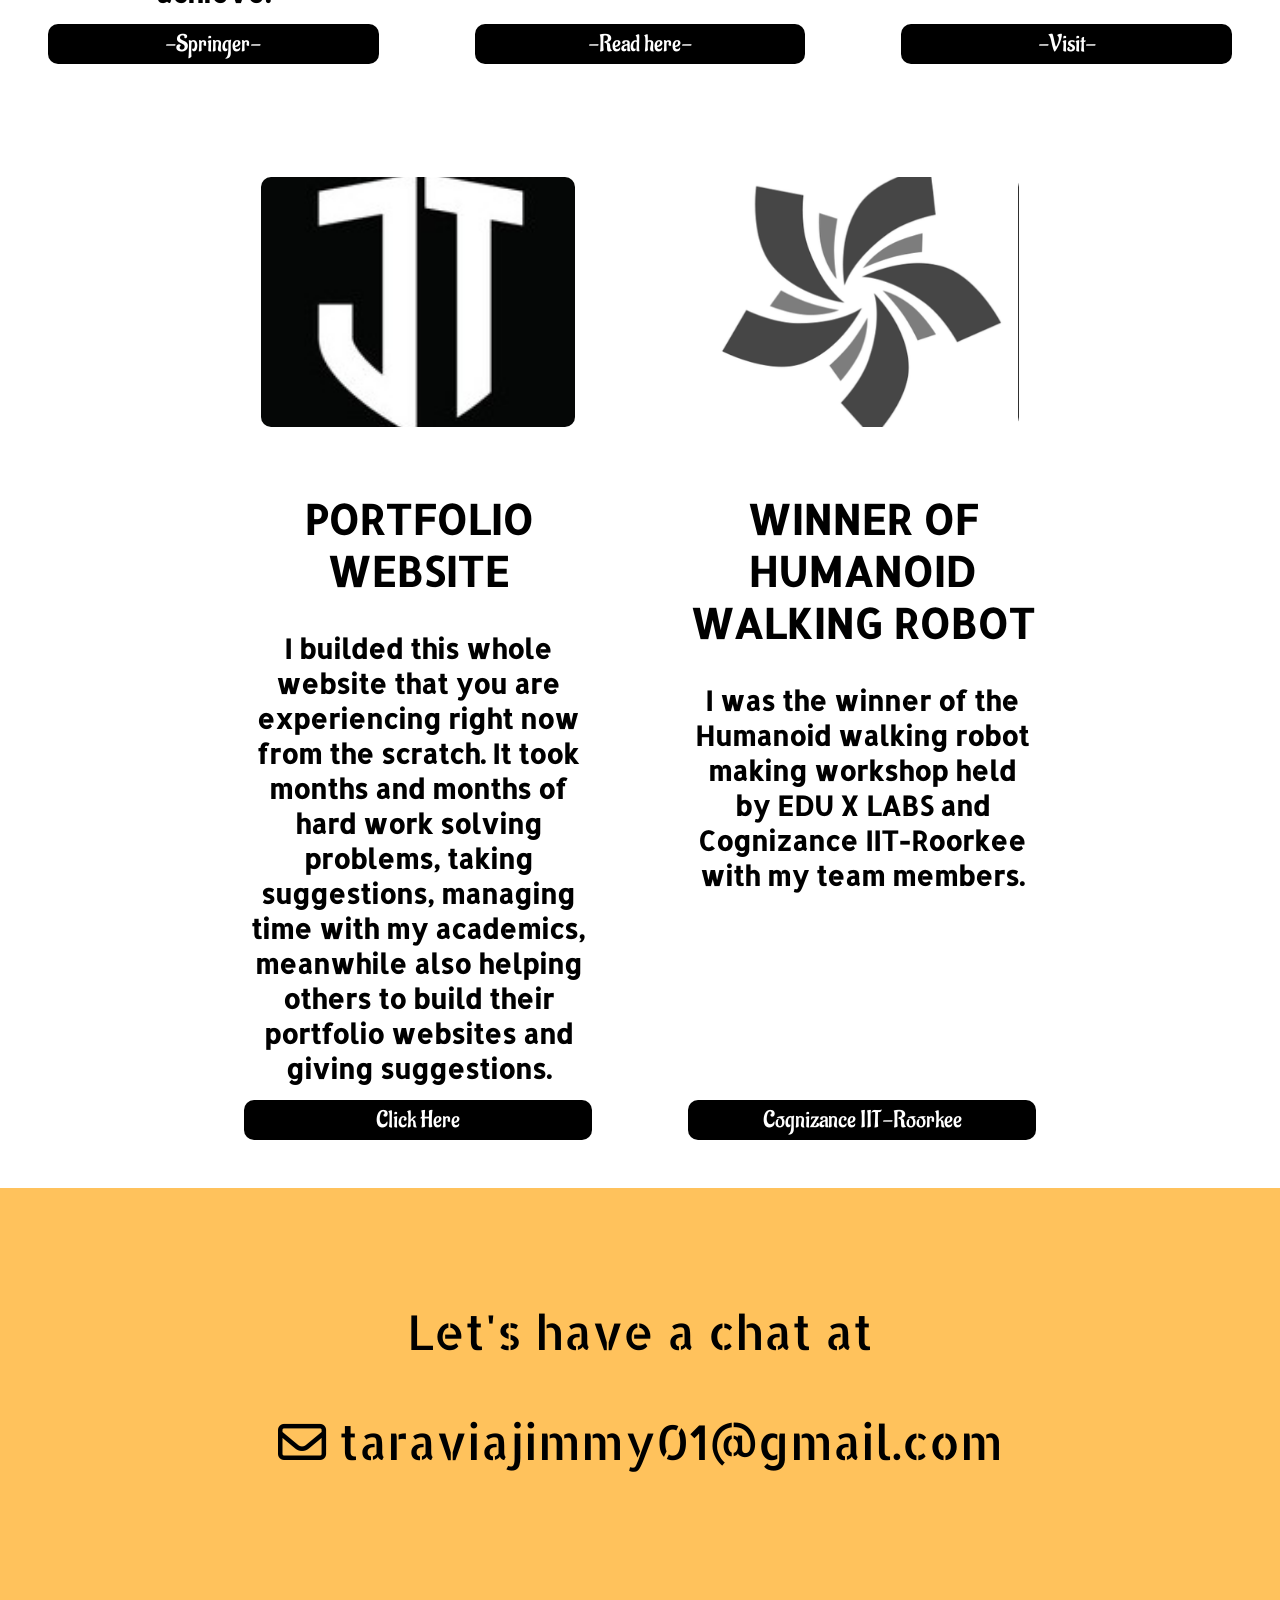
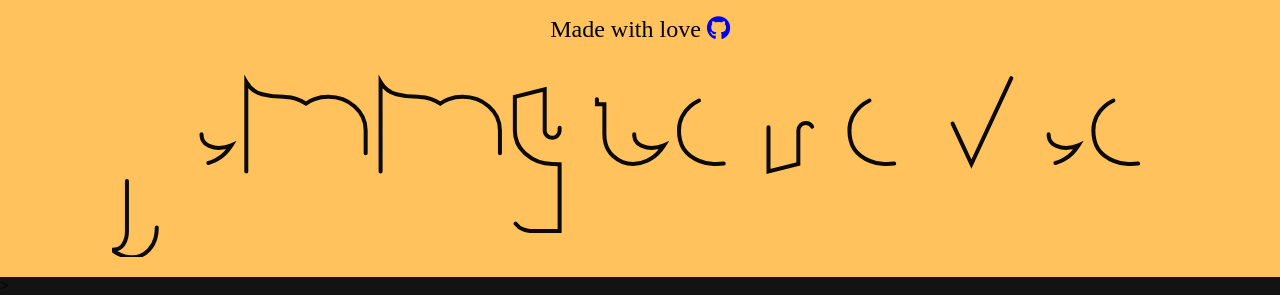
==== commit 6731d146: "font_about_section_added" ====
--- a/index.html
+++ b/index.html
@@ -61,19 +61,6 @@
 
     </header>
 
-
-
-    <!-- <nav class="zone">
-        
-        <ul class="main-nav">      
-            <li> <a href="#"> HOME </a> </li>
-            <li> <a href="https://get-rid-of-bullshit.blogspot.com"> BLOG </a> </li>
-            <li> <a href="#"> EXPERIENCE </a> </li>
-            <li> <a href="#"> CERTIFICATION </a> </li>            
-        </ul>
-    </nav> -->
-
-
     <br>
     <br>
 
@@ -82,7 +69,7 @@
         <div class="c1"> <img src="photos\files_phto5.jpeg" class="jimmy">
           
         </div>
-        <div class="c2"> <h2>HEY, JIMMY HERE</h2> <hr> <div data-aos="fade-left"
+        <div class="c2"> <h2>ABOUT</h2> <hr> <div data-aos="fade-left"
           data-aos-anchor="#example-anchor"
           data-aos-offset="500"
           data-aos-duration="500">Jimmy Taravia is a researcher, web developer, software engineer, Blogger, and a problem solver. PS: He likes to review TV shows, fiction, and has keen interest being a critique of things that he likes observing and find root of those problems.  </div>  
--- a/GridUse_for_prac1.css
+++ b/GridUse_for_prac1.css
@@ -305,15 +305,16 @@
         }
         .c2>h2{
             text-align: center;
-            font-family: 'Allerta Stencil';
-            font-size: 41px;
+            font-family: 'Aladin';
+            font-size: 91px;
+            margin: 0;
             color: #87BFFF;
         }
         .c2>div{
             text-align: left;
             font-size: 22px;
             font-family: Sora, sans-serif;
-            color: #737D8E;
+            color: white;
             letter-spacing: 1.5px;
         }
         /* .c2>h2{
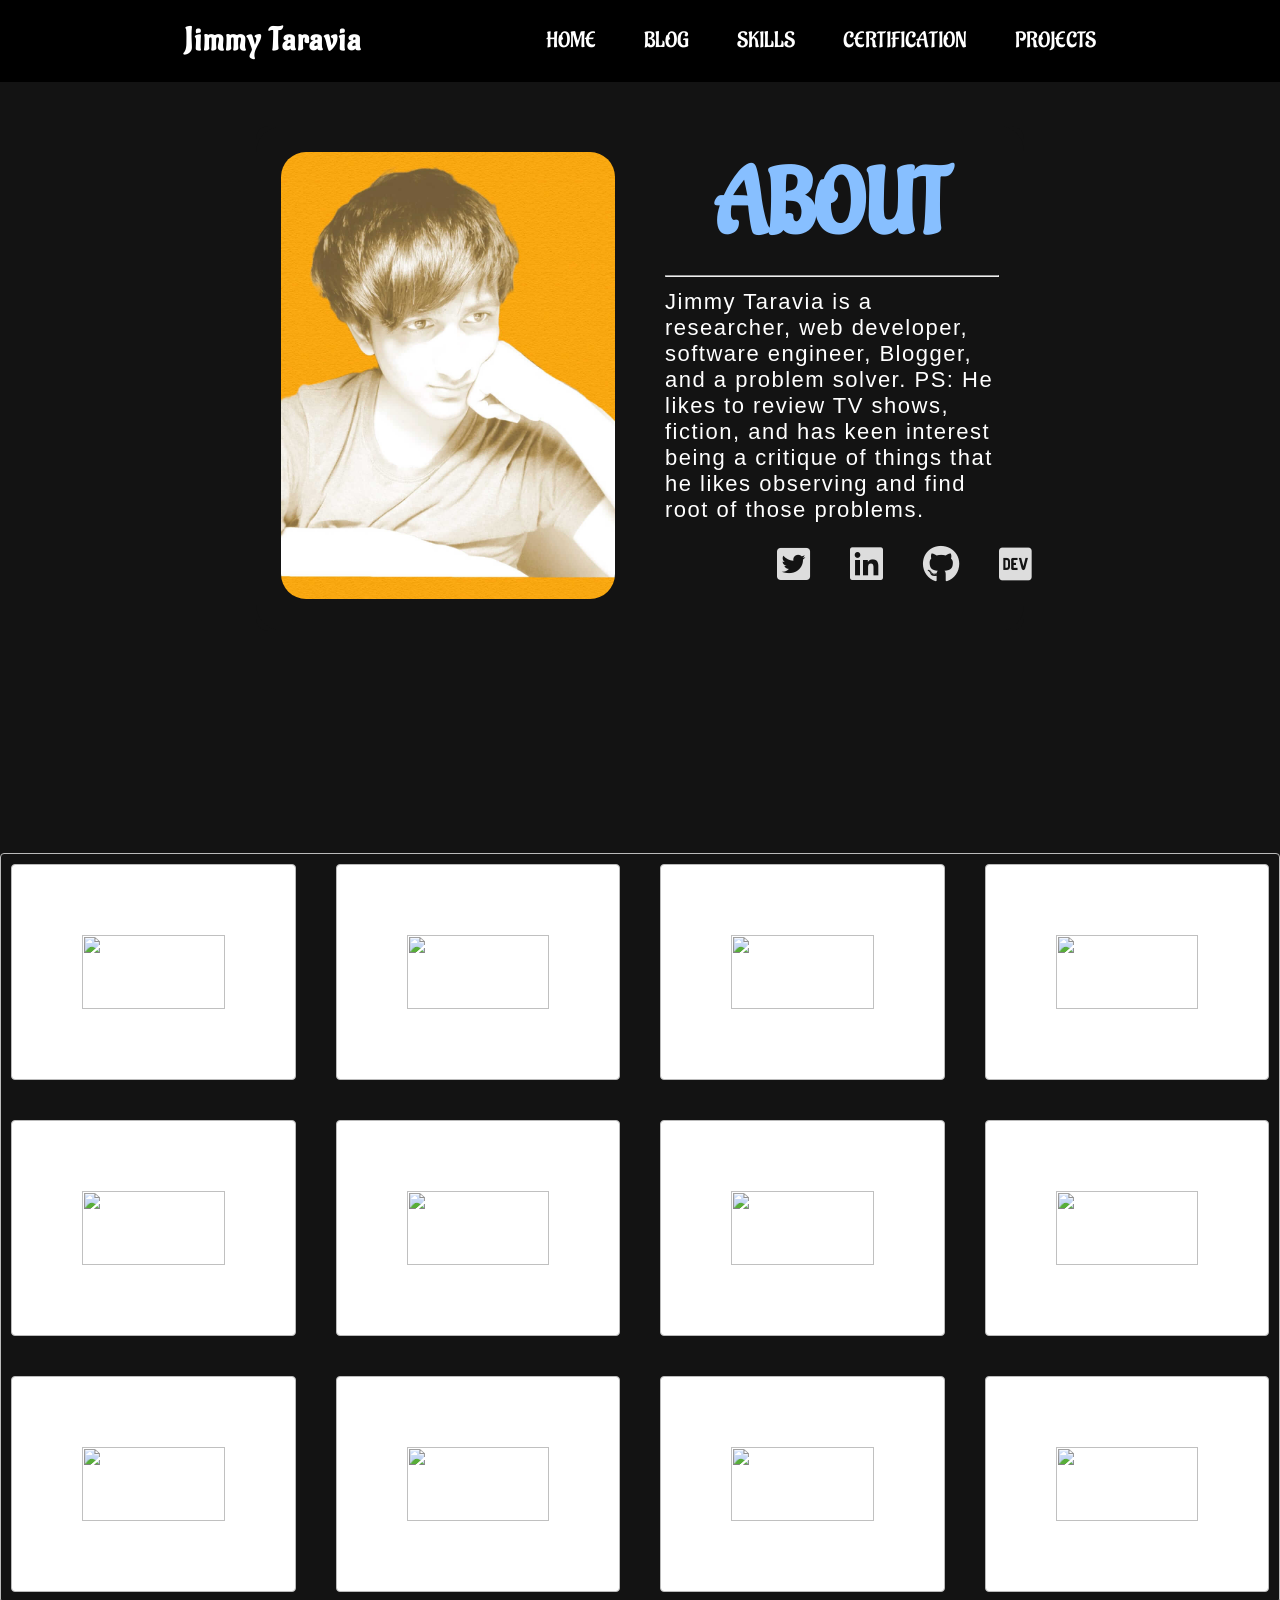
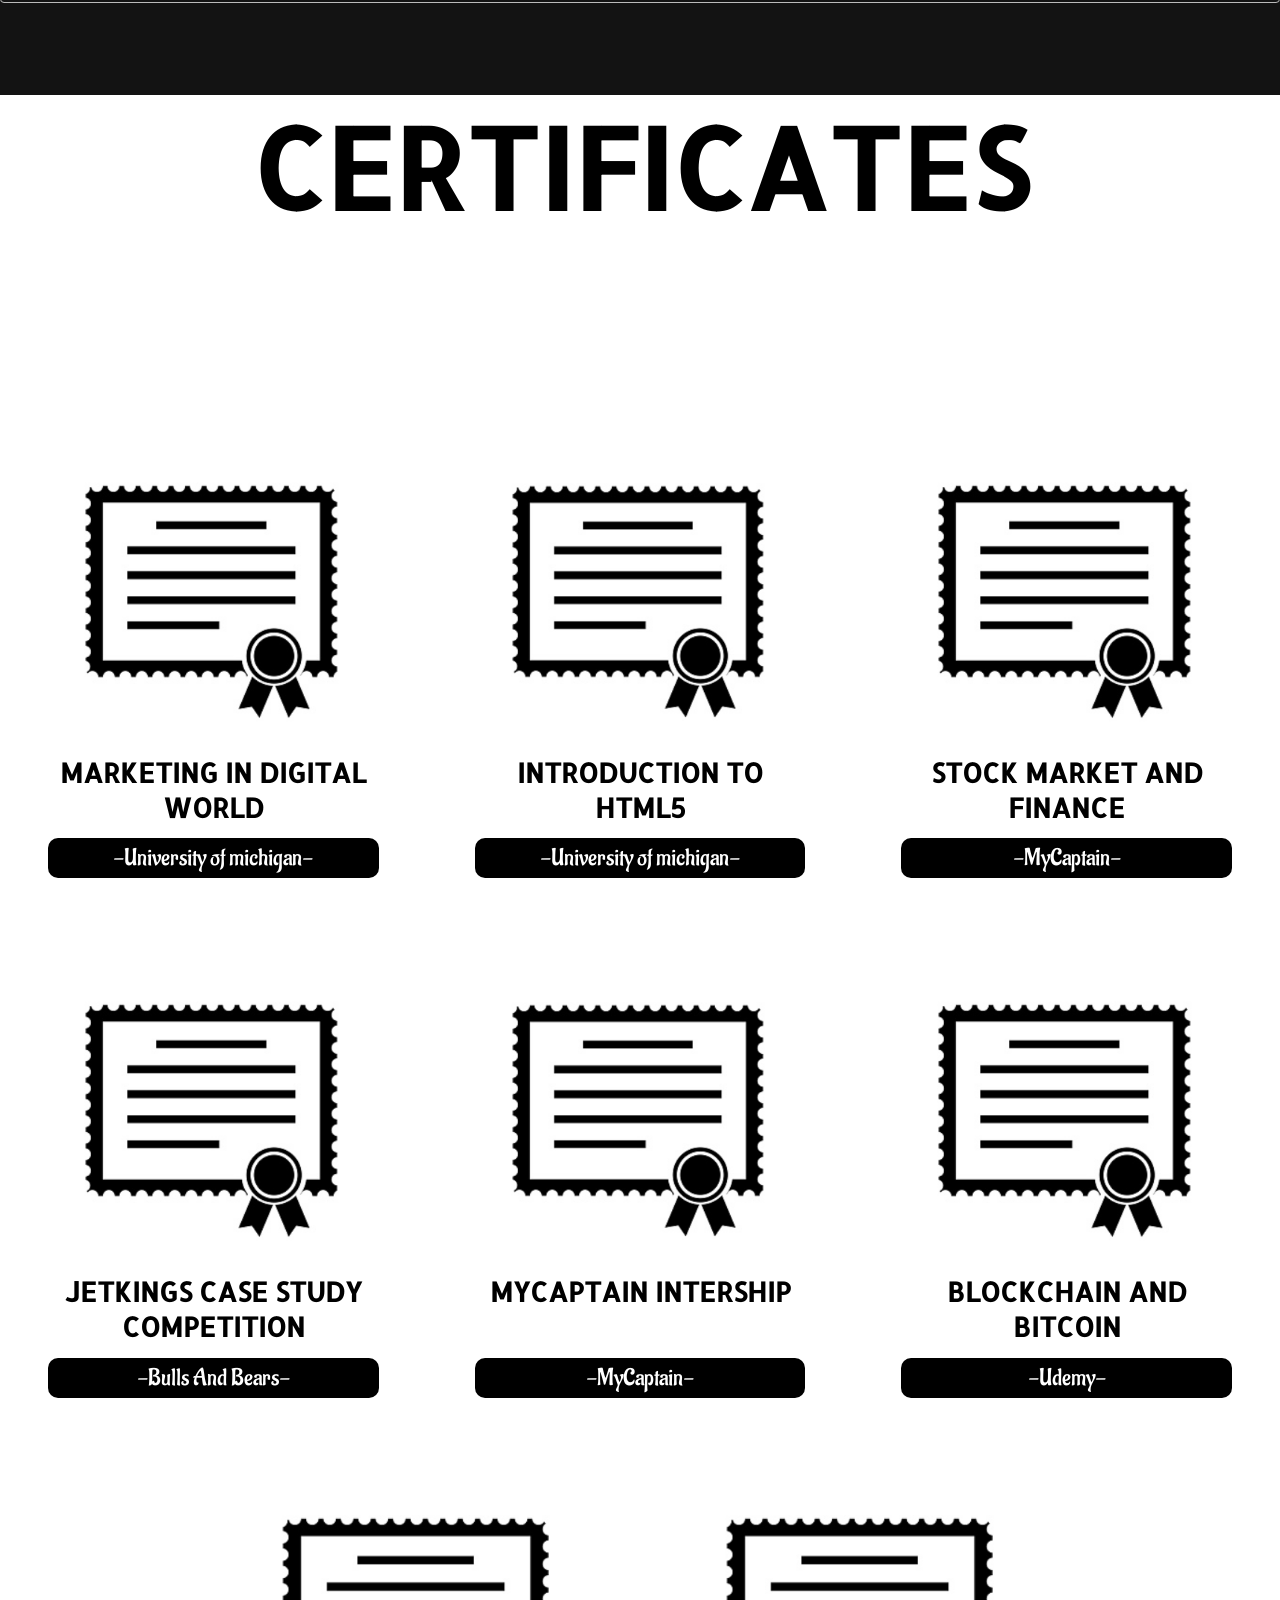
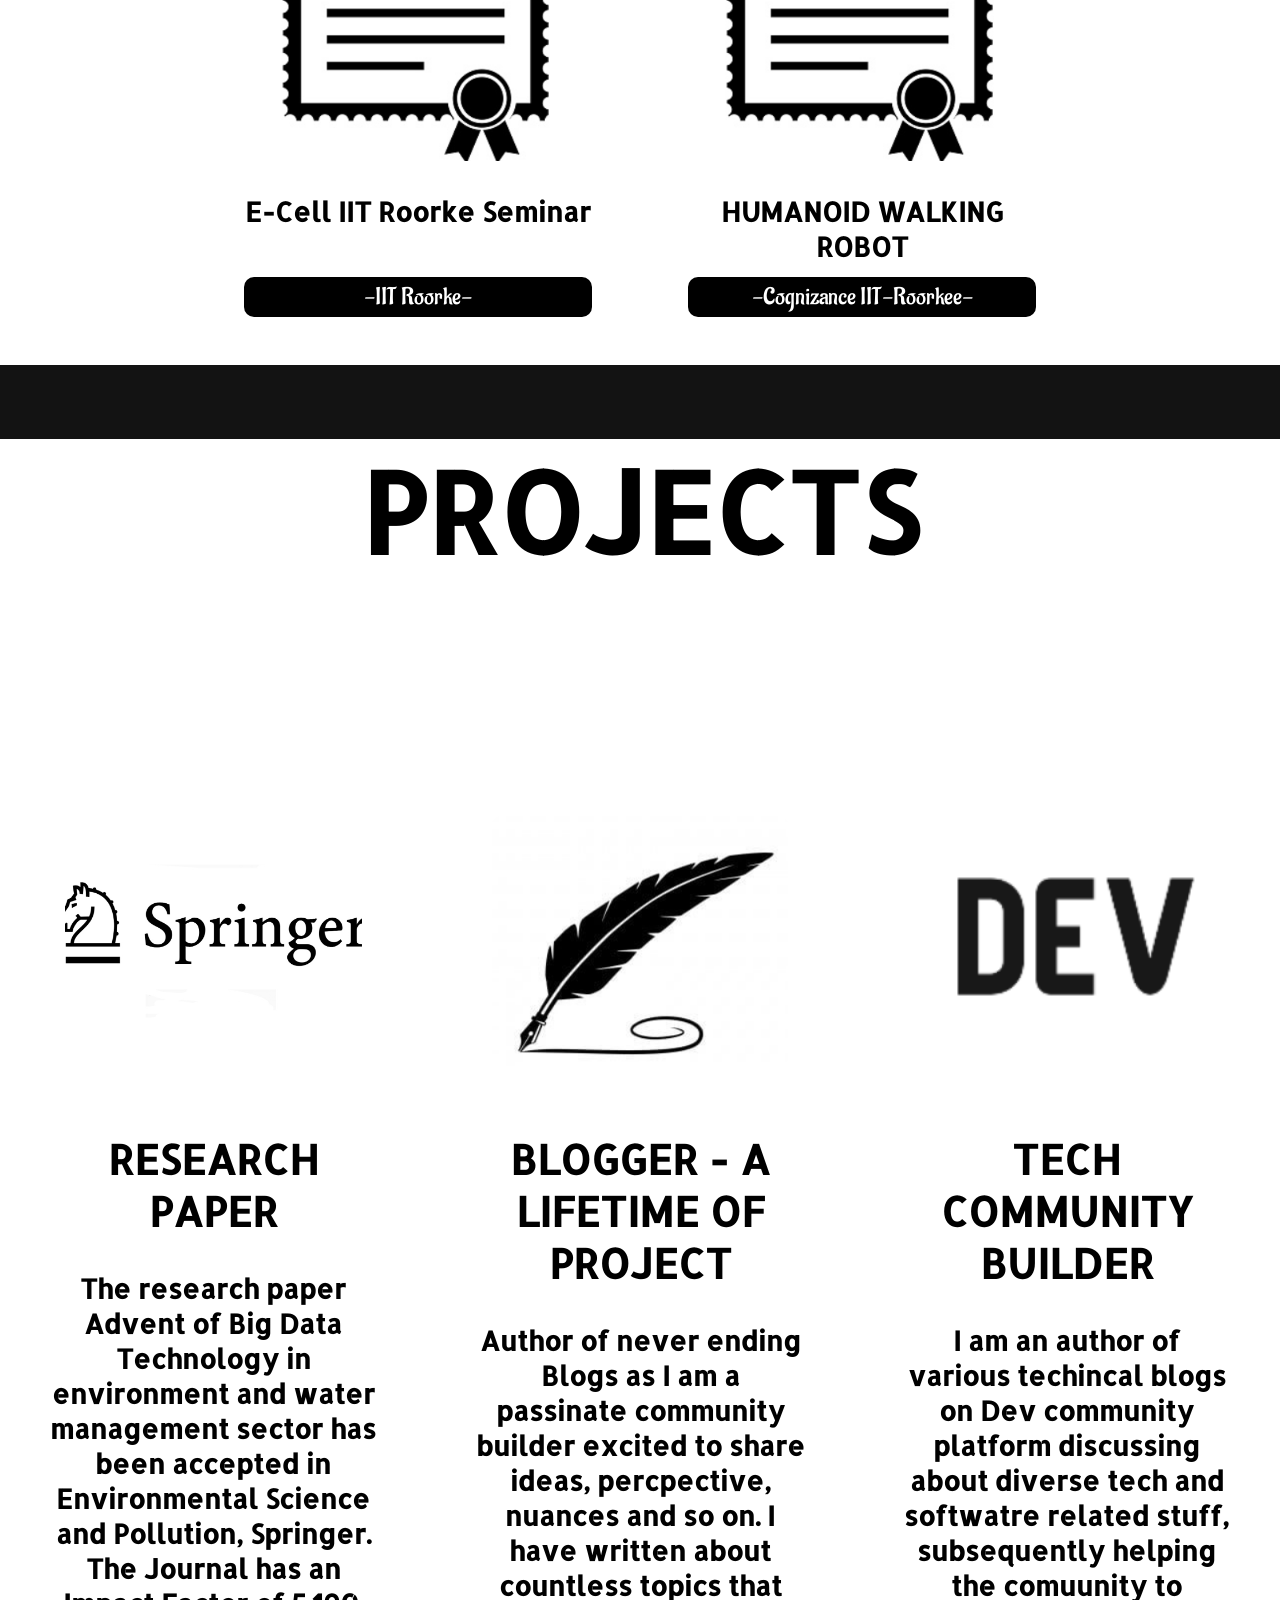
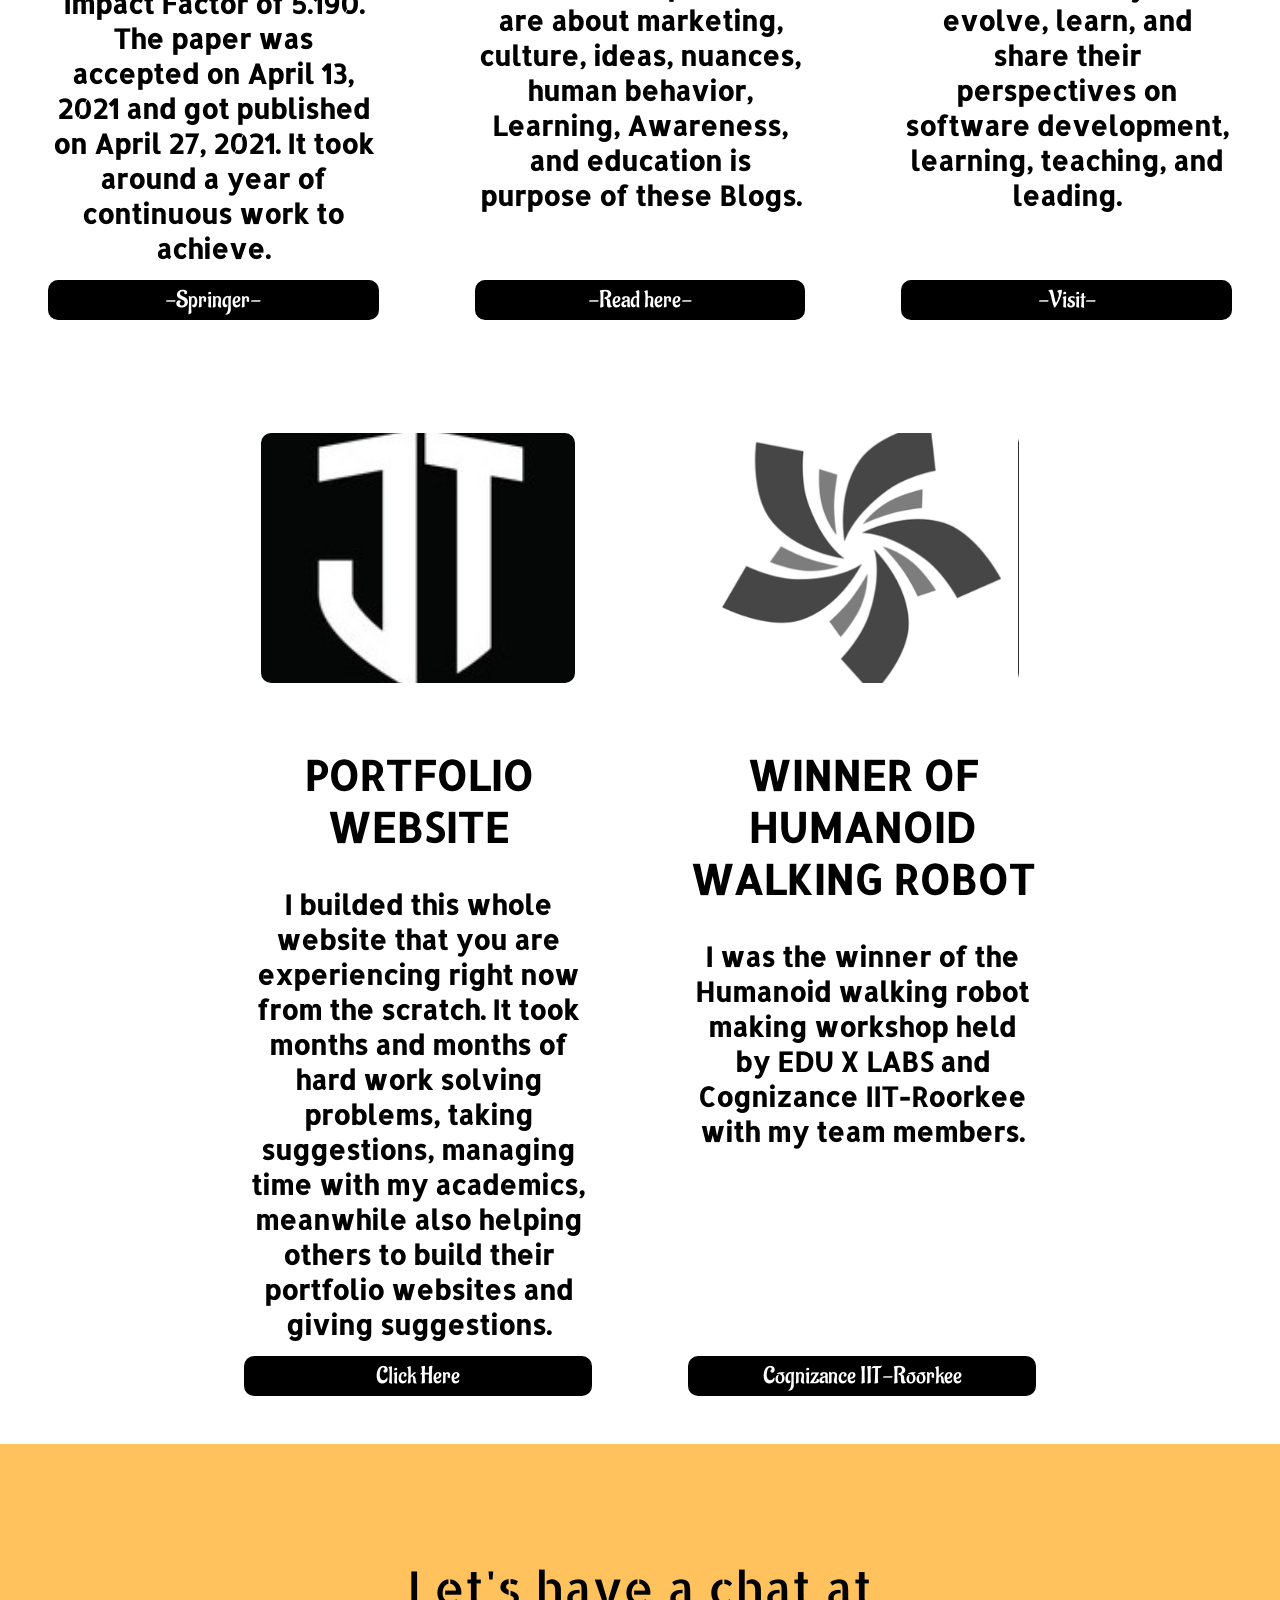
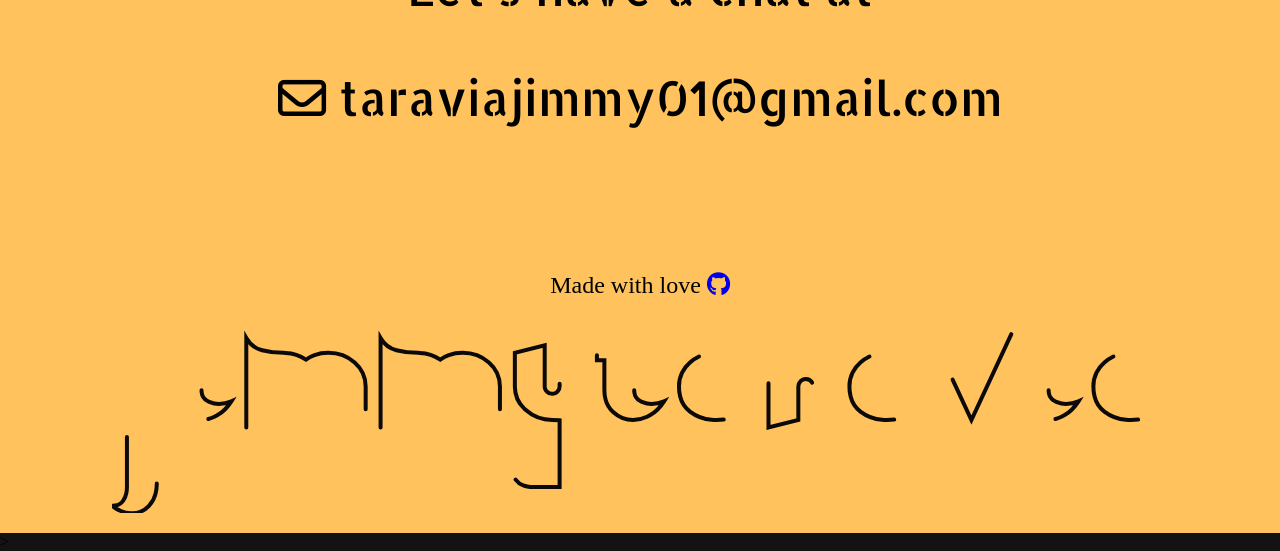
==== commit a5c9bd00: "devicons_skills_added" ====
--- a/index.html
+++ b/index.html
@@ -103,12 +103,22 @@
               data-aos-duration="800"></div>
             <div class="box zone"><img src="https://cdn.jsdelivr.net/gh/devicons/devicon/icons/git/git-plain-wordmark.svg" data-aos="fade-up"
               data-aos-duration="800"> </div>
+            <div class="box zone"><img src="https://cdn.jsdelivr.net/gh/devicons/devicon/icons/javascript/javascript-original.svg" data-aos="fade-up"
+              data-aos-duration="800"> </div>
+            <div class="box zone"><img src="https://cdn.jsdelivr.net/gh/devicons/devicon/icons/react/react-original.svg"  data-aos="fade-up"
+              data-aos-duration="800"> </div>
+            <div class="box zone"> <img src="https://cdn.jsdelivr.net/gh/devicons/devicon/icons/linux/linux-original.svg" data-aos="fade-up"
+              data-aos-duration="800"> </div>
+            <div class="box zone"> <img src="https://cdn.jsdelivr.net/gh/devicons/devicon/icons/docker/docker-plain-wordmark.svg" data-aos="fade-up"
+              data-aos-duration="800"> </div>
+            <div class="box zone"> <img src="https://cdn.jsdelivr.net/gh/devicons/devicon/icons/canva/canva-original.svg" data-aos="fade-up"
+              data-aos-duration="800"> </div>
+            <div class="box zone"><img src="https://cdn.jsdelivr.net/gh/devicons/devicon/icons/mysql/mysql-original-wordmark.svg" data-aos="fade-up"
+              data-aos-duration="800"> </div>
             <div class="box zone"><img src="https://cdn.jsdelivr.net/gh/devicons/devicon/icons/vscode/vscode-original.svg" data-aos="fade-up"
               data-aos-duration="800"> </div>
-            <div class="box zone"><img src="https://cdn.jsdelivr.net/gh/devicons/devicon/icons/javascript/javascript-original.svg" data-aos="fade-up"
-              data-aos-duration="800"> </div>
-            <div class="box zone"><img src="https://cdn.jsdelivr.net/gh/devicons/devicon/icons/mysql/mysql-original-wordmark.svg" data-aos="fade-up"
-              data-aos-duration="800"> </div>
+
+
     
         </div>
 
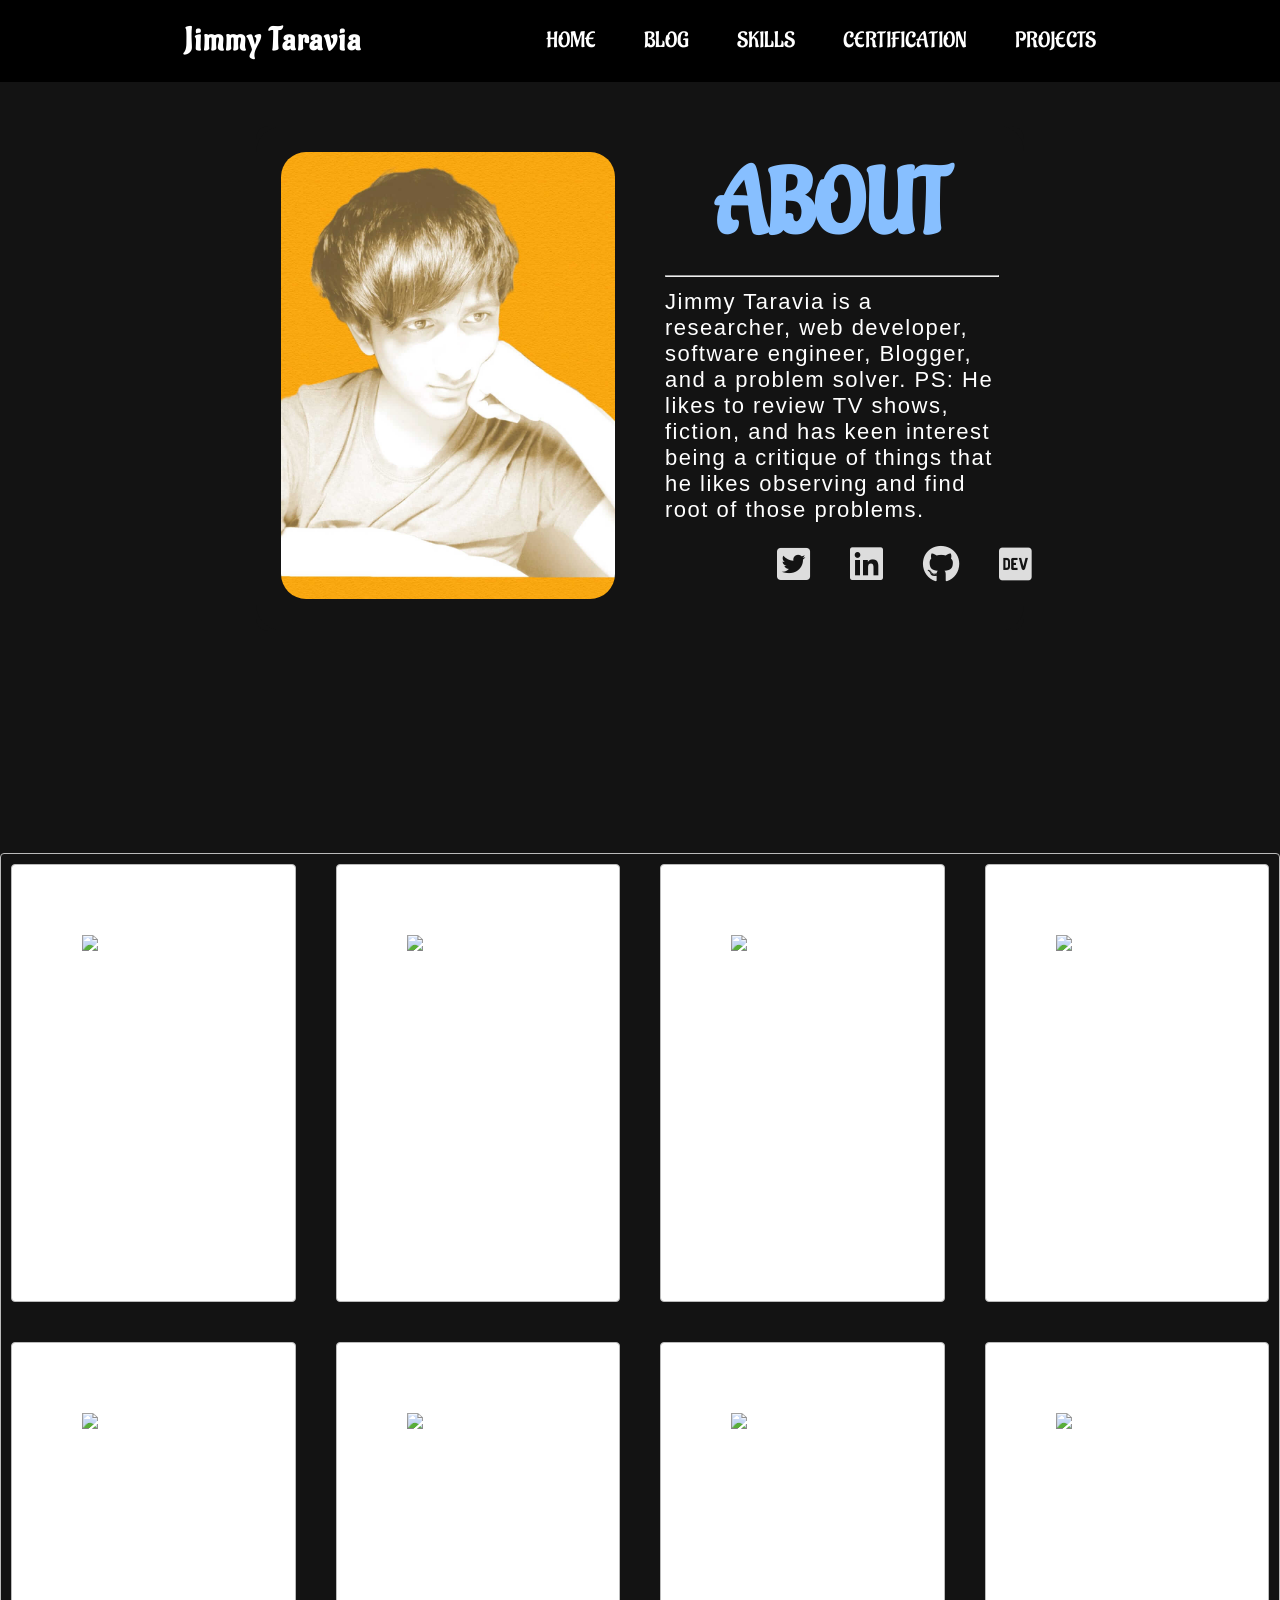
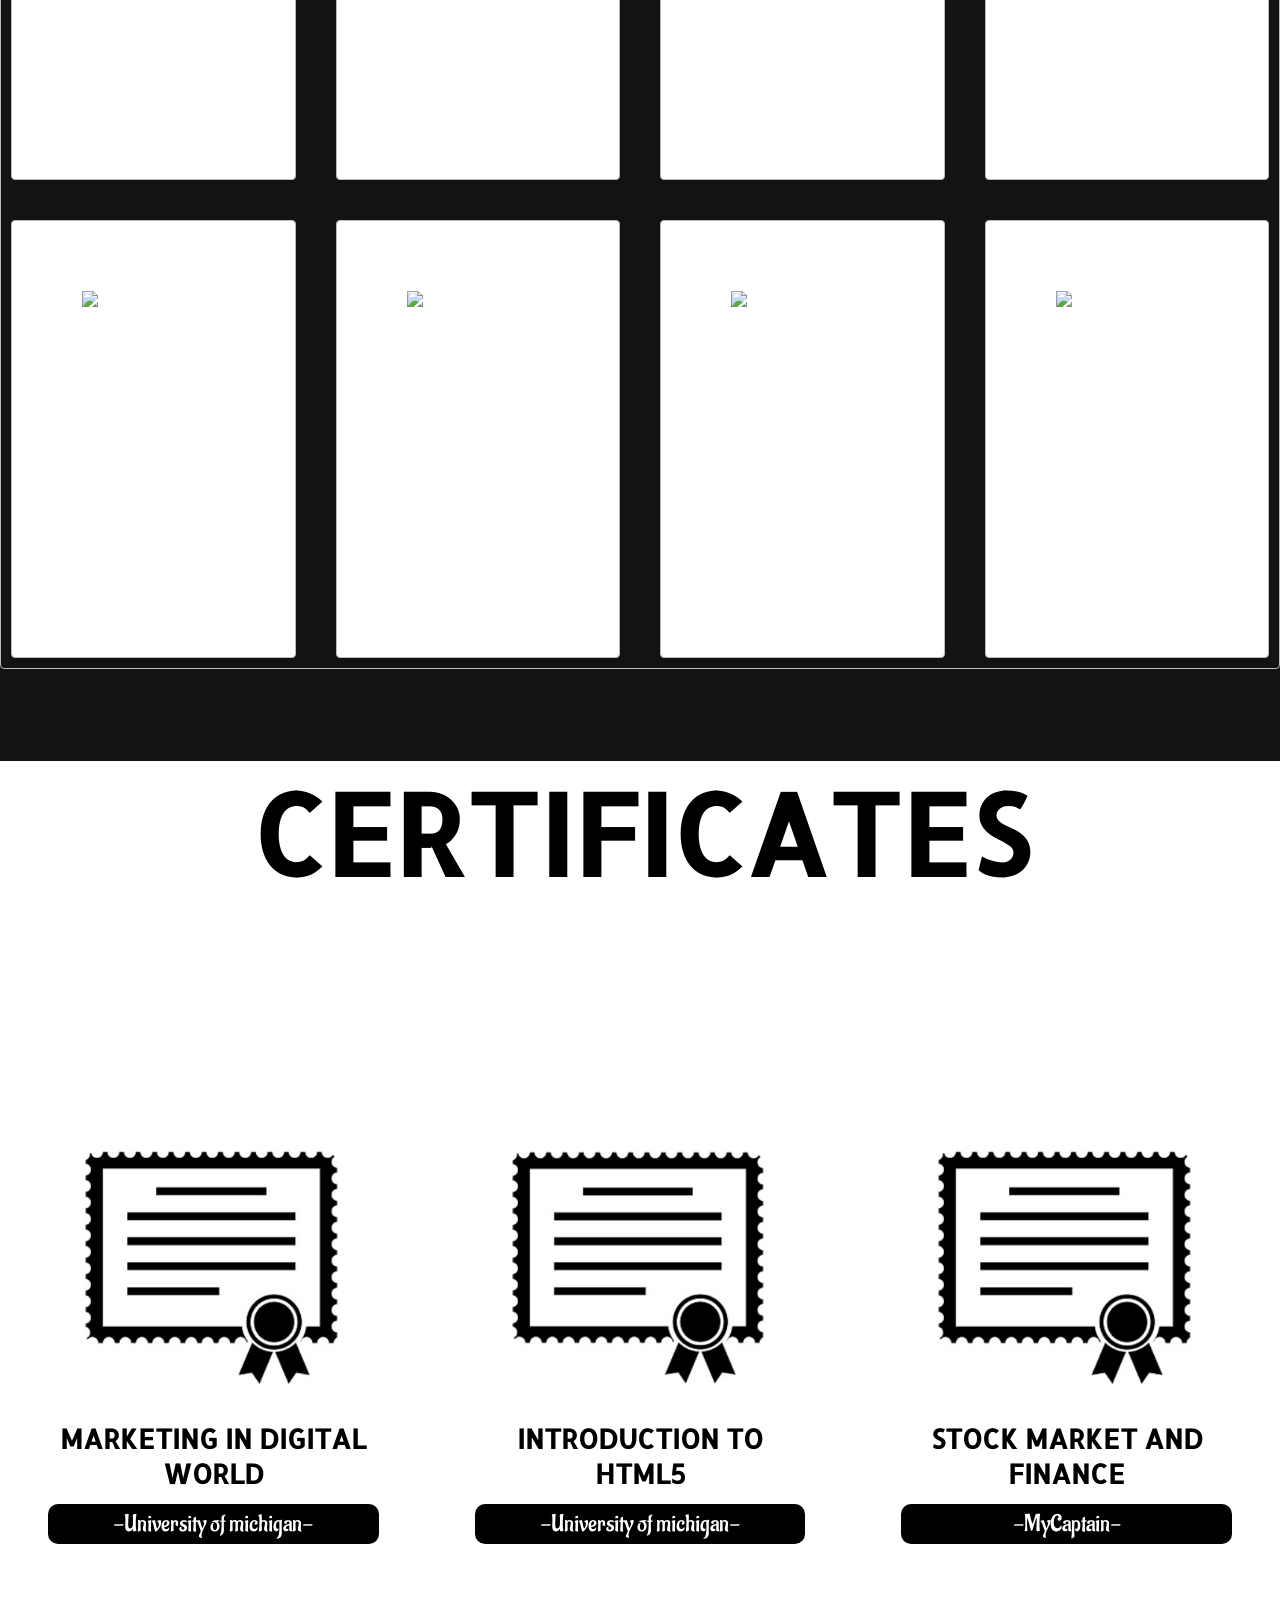
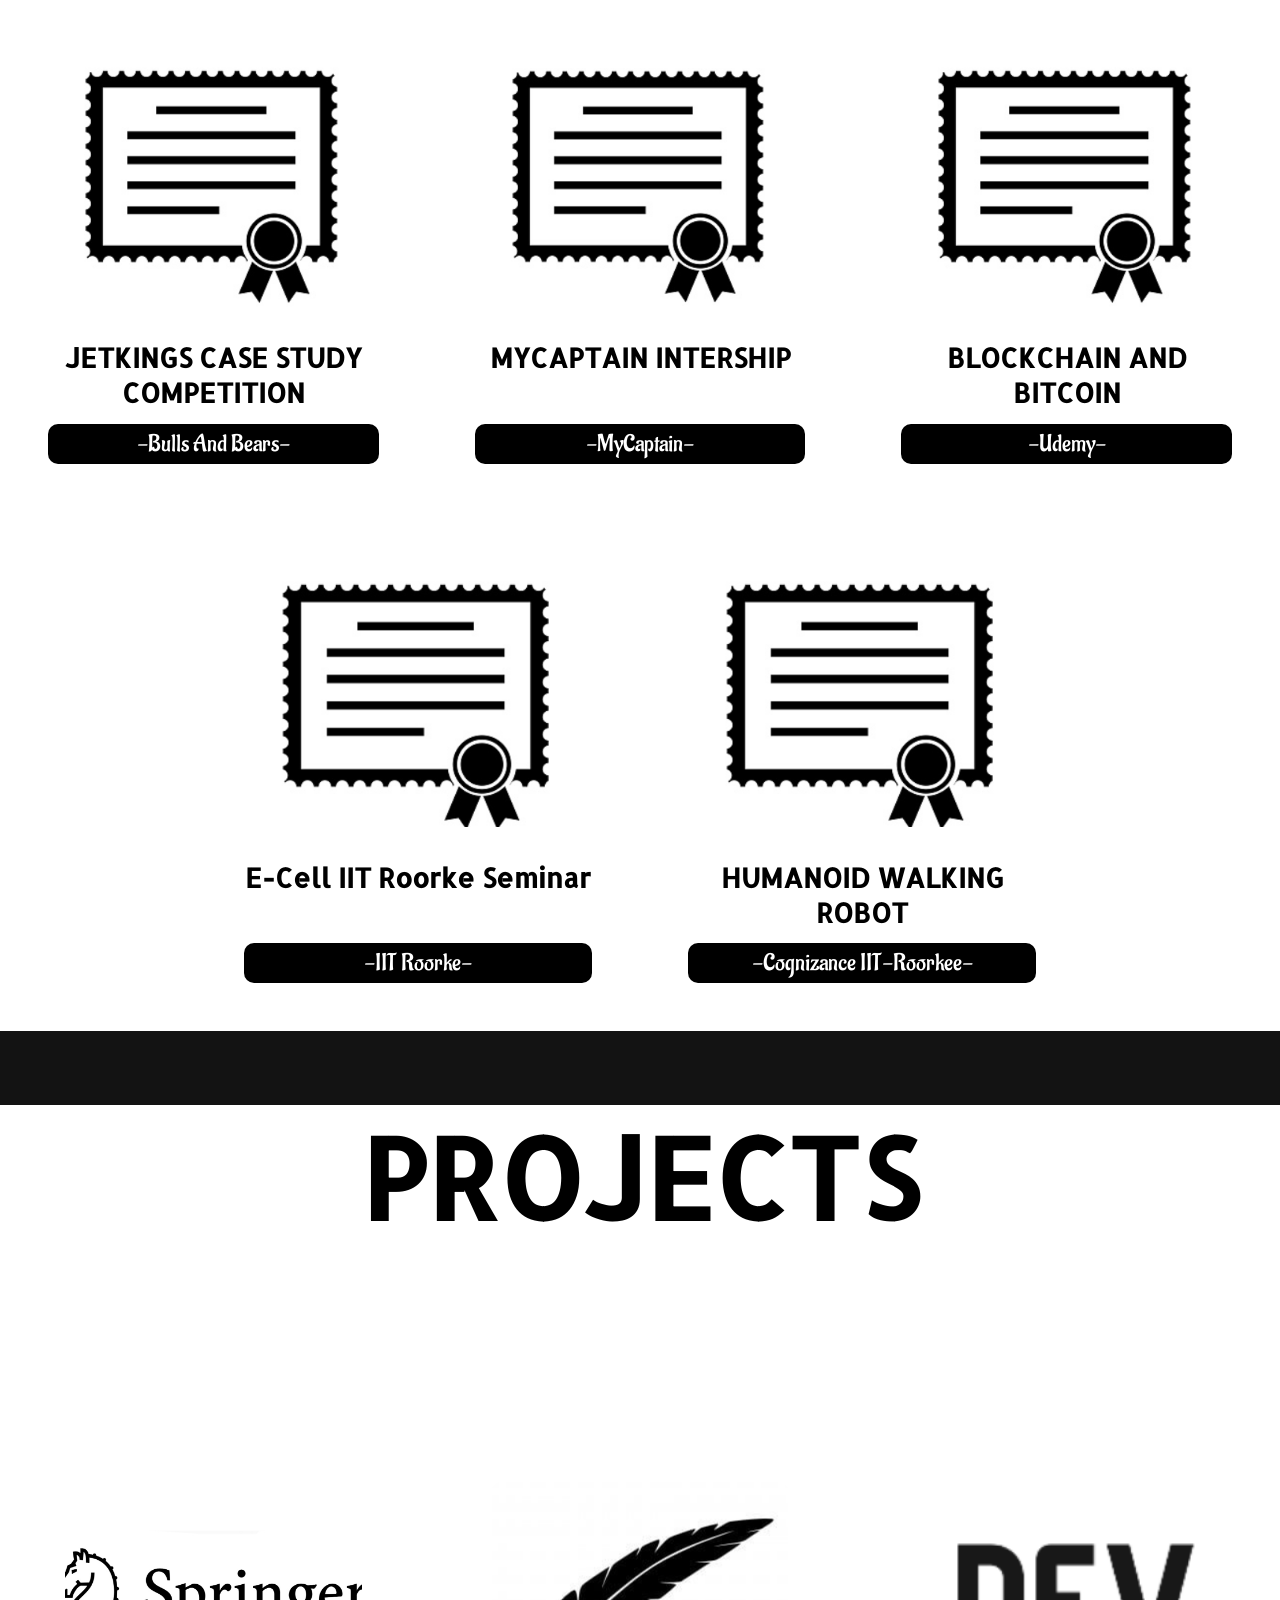
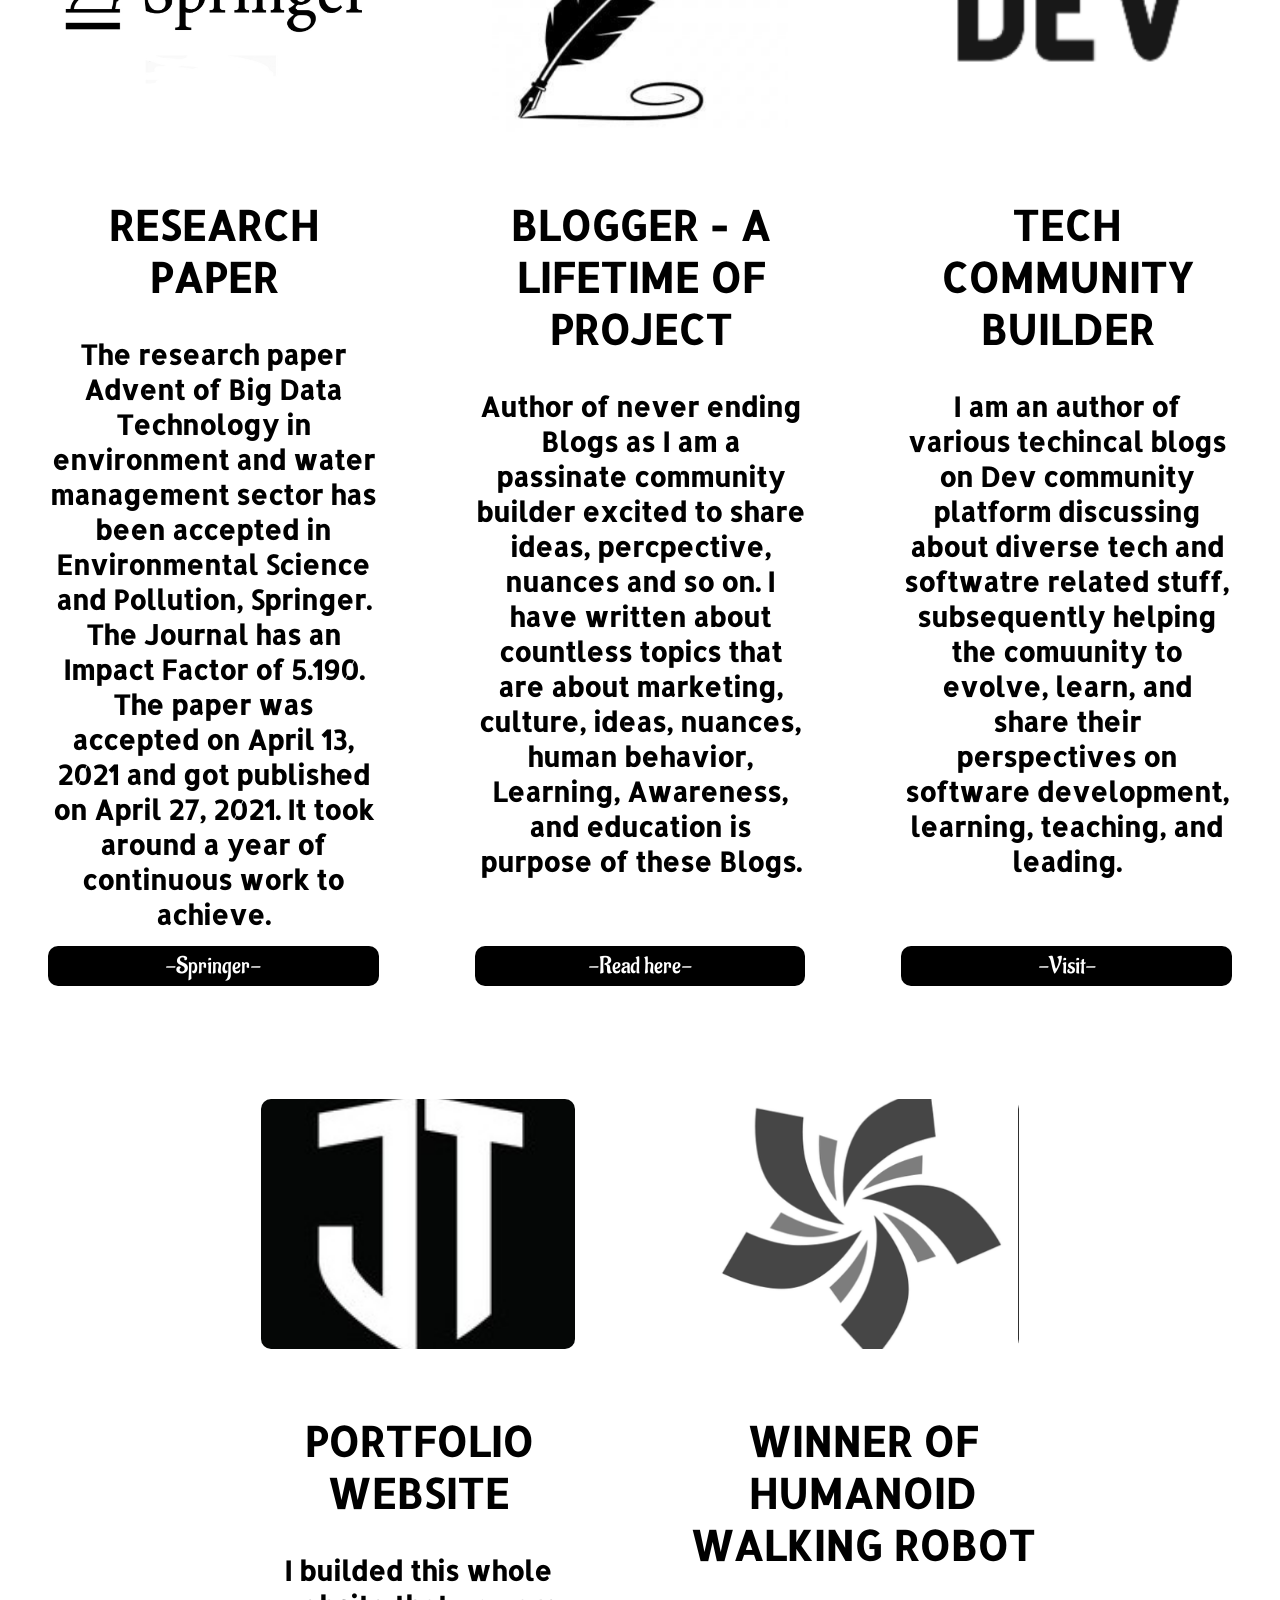
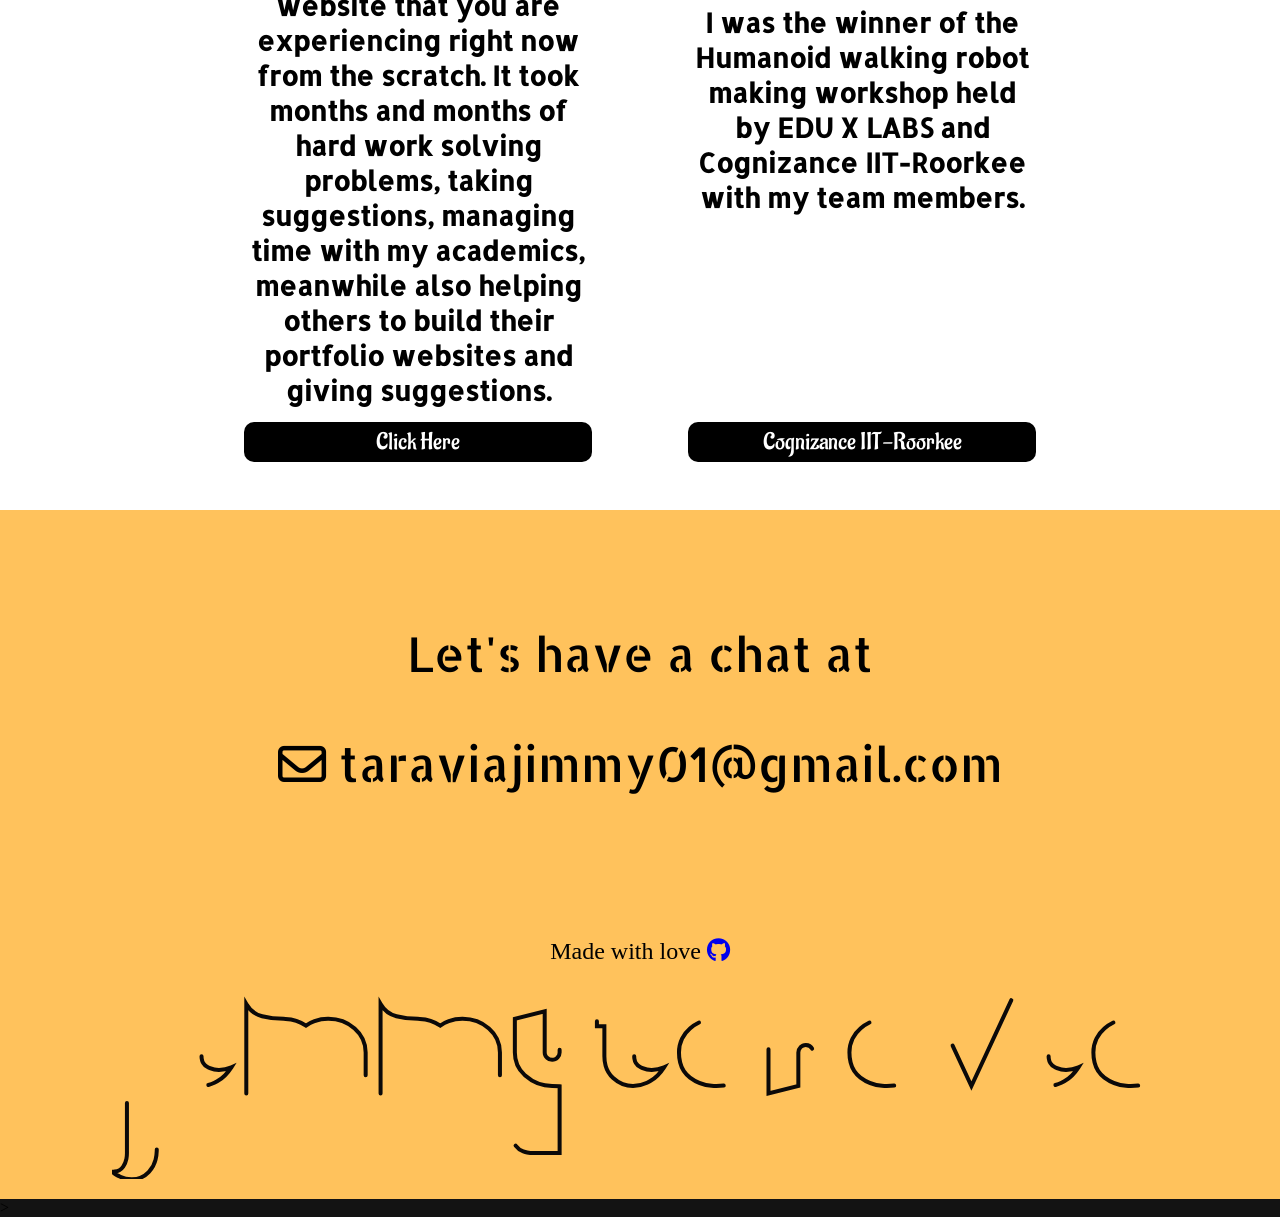
==== commit 78a5b948: "box shadow removed" ====
--- a/index.html
+++ b/index.html
@@ -66,7 +66,7 @@
 
     <div class="content">
     <div class="wrapper">
-        <div class="c1"> <img src="photos\files_phto5.jpeg" class="jimmy">
+        <div class="c1"> <img alt="Jimmy Taravia Image section" src="photos\files_phto5.jpeg" class="jimmy">
           
         </div>
         <div class="c2"> <h2>ABOUT</h2> <hr> <div data-aos="fade-left"
@@ -82,6 +82,7 @@
             data-aos-duration="1000"><a aria-lebel="GitHub" href="https://github.com/Jimmy-Taravia2001" class="social_link" target="_blank"><i class="fa-brands fa-github"></i></a></li>
             <li class="social_item" data-aos="fade-up"
             data-aos-duration="1100"><a aria-lebel="dev.to" href="https://dev.to/jimmytaravia" class="social_link" target="_blank"><i class="fa-brands fa-dev"></i></a></li>
+            
           </ul>
         
         </div>
@@ -93,29 +94,29 @@
 
         <div class="zone blue grid-wrapper" id="sKills"> 
 
-            <div class="box zone"><img src="https://cdn.jsdelivr.net/gh/devicons/devicon/icons/cplusplus/cplusplus-original.svg" data-aos="fade-up"
-              data-aos-duration="800"> </div>
-            <div class="box zone"><img src="https://cdn.jsdelivr.net/gh/devicons/devicon/icons/c/c-original.svg" data-aos="fade-up"
-              data-aos-duration="800"> </div>
-            <div class="box zone"><img src="https://cdn.jsdelivr.net/gh/devicons/devicon/icons/html5/html5-original-wordmark.svg" data-aos="fade-up"
-              data-aos-duration="800"> </div>
-            <div class="box zone"><img src="https://cdn.jsdelivr.net/gh/devicons/devicon/icons/css3/css3-original-wordmark.svg" data-aos="fade-up"
+            <div class="box zone"><img alt="Jimmy Taravia Skills section" src="https://cdn.jsdelivr.net/gh/devicons/devicon/icons/cplusplus/cplusplus-original.svg" data-aos="fade-up"
+              data-aos-duration="800"> </div>
+            <div class="box zone"><img alt="Jimmy Taravia Skills section" src="https://cdn.jsdelivr.net/gh/devicons/devicon/icons/c/c-original.svg" data-aos="fade-up"
+              data-aos-duration="800"> </div>
+            <div class="box zone"><img alt="Jimmy Taravia Skills section" src="https://cdn.jsdelivr.net/gh/devicons/devicon/icons/html5/html5-original-wordmark.svg" data-aos="fade-up"
+              data-aos-duration="800"> </div>
+            <div class="box zone"><img alt="Jimmy Taravia Skills section" src="https://cdn.jsdelivr.net/gh/devicons/devicon/icons/css3/css3-original-wordmark.svg" data-aos="fade-up"
               data-aos-duration="800"></div>
-            <div class="box zone"><img src="https://cdn.jsdelivr.net/gh/devicons/devicon/icons/git/git-plain-wordmark.svg" data-aos="fade-up"
-              data-aos-duration="800"> </div>
-            <div class="box zone"><img src="https://cdn.jsdelivr.net/gh/devicons/devicon/icons/javascript/javascript-original.svg" data-aos="fade-up"
-              data-aos-duration="800"> </div>
-            <div class="box zone"><img src="https://cdn.jsdelivr.net/gh/devicons/devicon/icons/react/react-original.svg"  data-aos="fade-up"
-              data-aos-duration="800"> </div>
-            <div class="box zone"> <img src="https://cdn.jsdelivr.net/gh/devicons/devicon/icons/linux/linux-original.svg" data-aos="fade-up"
-              data-aos-duration="800"> </div>
-            <div class="box zone"> <img src="https://cdn.jsdelivr.net/gh/devicons/devicon/icons/docker/docker-plain-wordmark.svg" data-aos="fade-up"
-              data-aos-duration="800"> </div>
-            <div class="box zone"> <img src="https://cdn.jsdelivr.net/gh/devicons/devicon/icons/canva/canva-original.svg" data-aos="fade-up"
-              data-aos-duration="800"> </div>
-            <div class="box zone"><img src="https://cdn.jsdelivr.net/gh/devicons/devicon/icons/mysql/mysql-original-wordmark.svg" data-aos="fade-up"
-              data-aos-duration="800"> </div>
-            <div class="box zone"><img src="https://cdn.jsdelivr.net/gh/devicons/devicon/icons/vscode/vscode-original.svg" data-aos="fade-up"
+            <div class="box zone"><img alt="Jimmy Taravia Skills section" src="https://cdn.jsdelivr.net/gh/devicons/devicon/icons/git/git-plain-wordmark.svg" data-aos="fade-up"
+              data-aos-duration="800"> </div>
+            <div class="box zone"><img alt="Jimmy Taravia Skills section" src="https://cdn.jsdelivr.net/gh/devicons/devicon/icons/javascript/javascript-original.svg" data-aos="fade-up"
+              data-aos-duration="800"> </div>
+            <div class="box zone"><img alt="Jimmy Taravia Skills section" src="https://cdn.jsdelivr.net/gh/devicons/devicon/icons/react/react-original.svg"  data-aos="fade-up"
+              data-aos-duration="800"> </div>
+            <div class="box zone"> <img alt="Jimmy Taravia Skills section" src="https://cdn.jsdelivr.net/gh/devicons/devicon/icons/linux/linux-original.svg" data-aos="fade-up"
+              data-aos-duration="800"> </div>
+            <div class="box zone"> <img alt="Jimmy Taravia Skills section" src="https://cdn.jsdelivr.net/gh/devicons/devicon/icons/docker/docker-plain-wordmark.svg" data-aos="fade-up"
+              data-aos-duration="800"> </div>
+            <div class="box zone"> <img alt="Jimmy Taravia Skills section" src="https://cdn.jsdelivr.net/gh/devicons/devicon/icons/canva/canva-original.svg" data-aos="fade-up"
+              data-aos-duration="800"> </div>
+            <div class="box zone"><img alt="Jimmy Taravia Skills section" src="https://cdn.jsdelivr.net/gh/devicons/devicon/icons/mysql/mysql-original-wordmark.svg" data-aos="fade-up"
+              data-aos-duration="800"> </div>
+            <div class="box zone"><img alt="Jimmy Taravia Skills section" src="https://cdn.jsdelivr.net/gh/devicons/devicon/icons/vscode/vscode-original.svg" data-aos="fade-up"
               data-aos-duration="800"> </div>
 
 
--- a/GridUse_for_prac1.css
+++ b/GridUse_for_prac1.css
@@ -98,11 +98,15 @@
                 .nav-toggle-label{
                     position: absolute;
                     top: 0;
-                    left: 0;
-                    margin-left: 1em;
+                    right: 0;
+                    margin-right: 1em;
+                    border: solid 3px white;
+                    padding: 5px;
+                    border-radius: 5px;
+                    margin-top: 2vh;
                     /* border: 1px solid black; */
                     background-color: black;
-                    height: 100%;
+                    height: 50%;
                     display: flex;
                     align-items: center;
                 }
@@ -562,12 +566,12 @@
         /*-----------hover effects for the social icons------------*/
         
         .fa-brands{
-            transition: ease-in-out 0.2s;
+            transition: ease-in-out 0.3s;
         }
         .fa-brands:hover{
             transform: scale(1.2);
             /* box-shadow: 0px 0px 15px 5px #727896; */
-            box-shadow: 0px 0px 40px 1.5px #fab443;
+            /* box-shadow: 0px 0px 40px 1.5px #fab443; */
         }
         /*-----------hover effects for the social icons ends------------*/
 
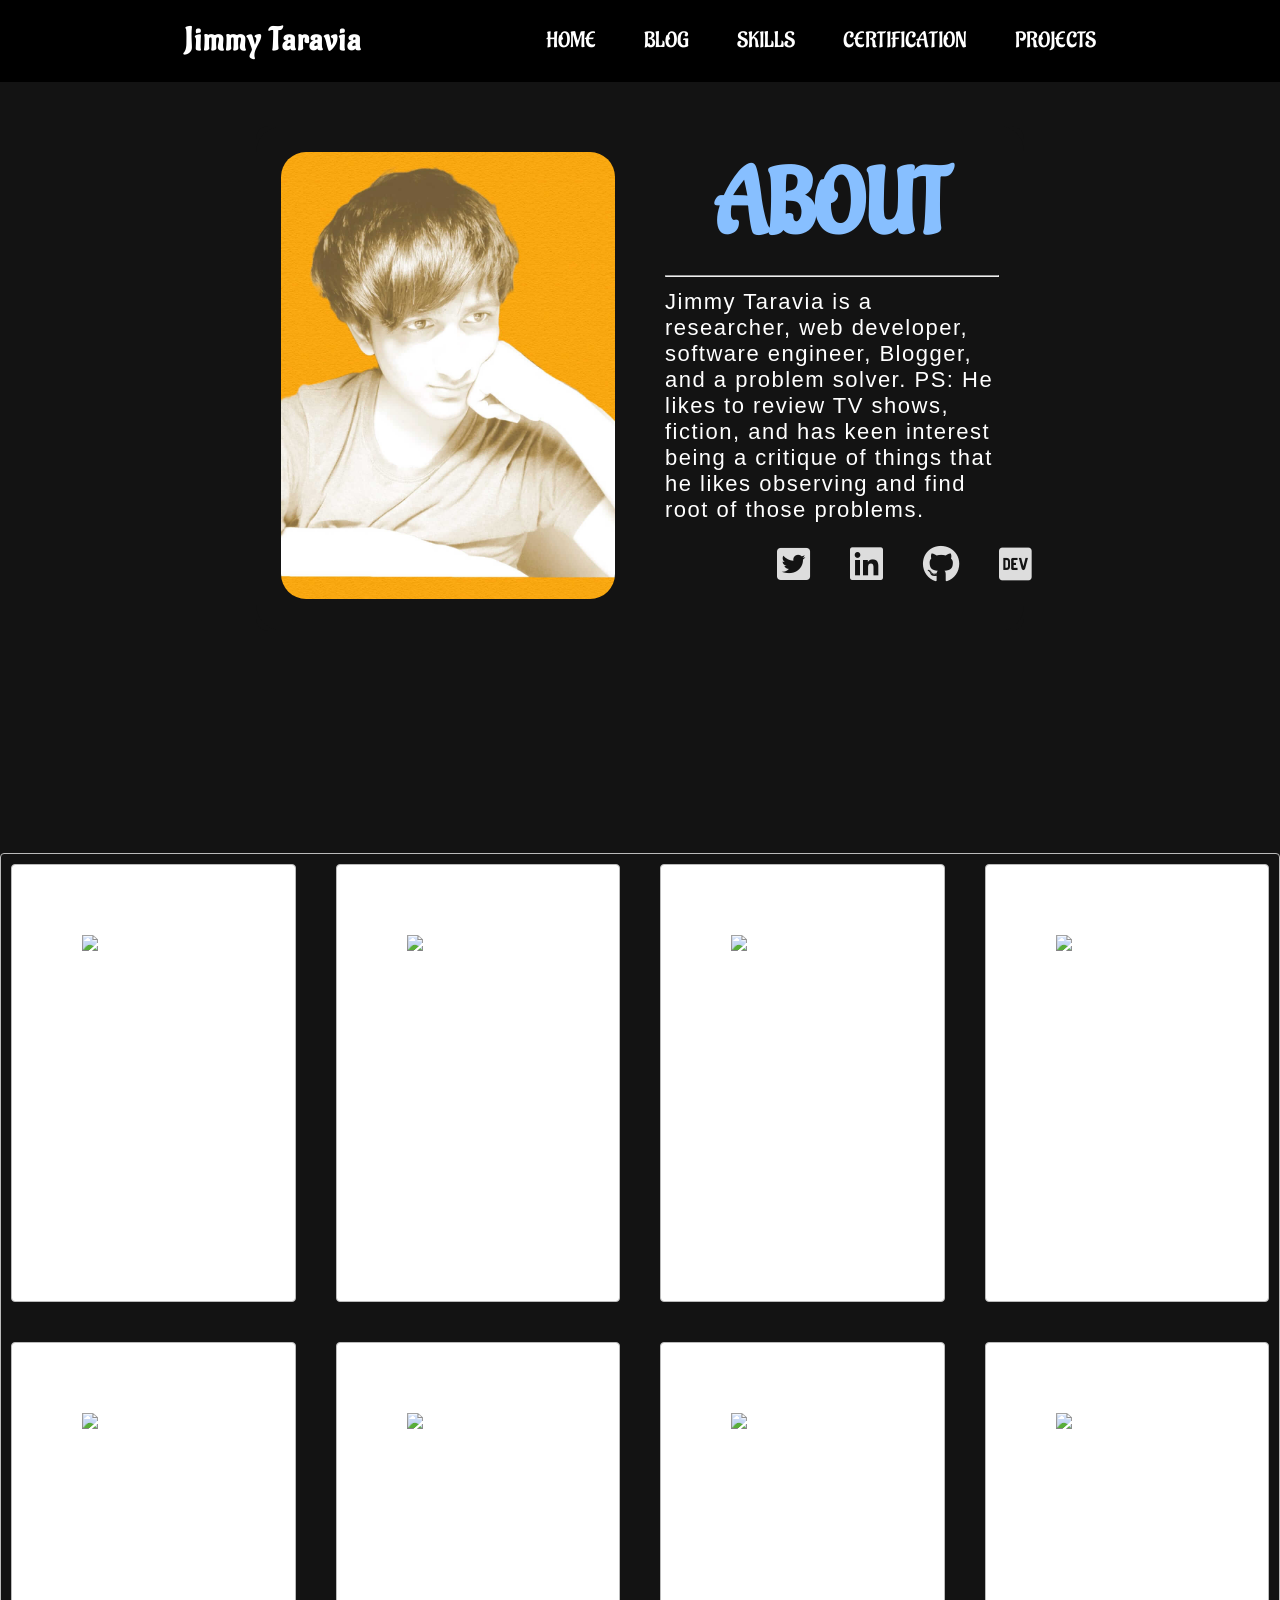
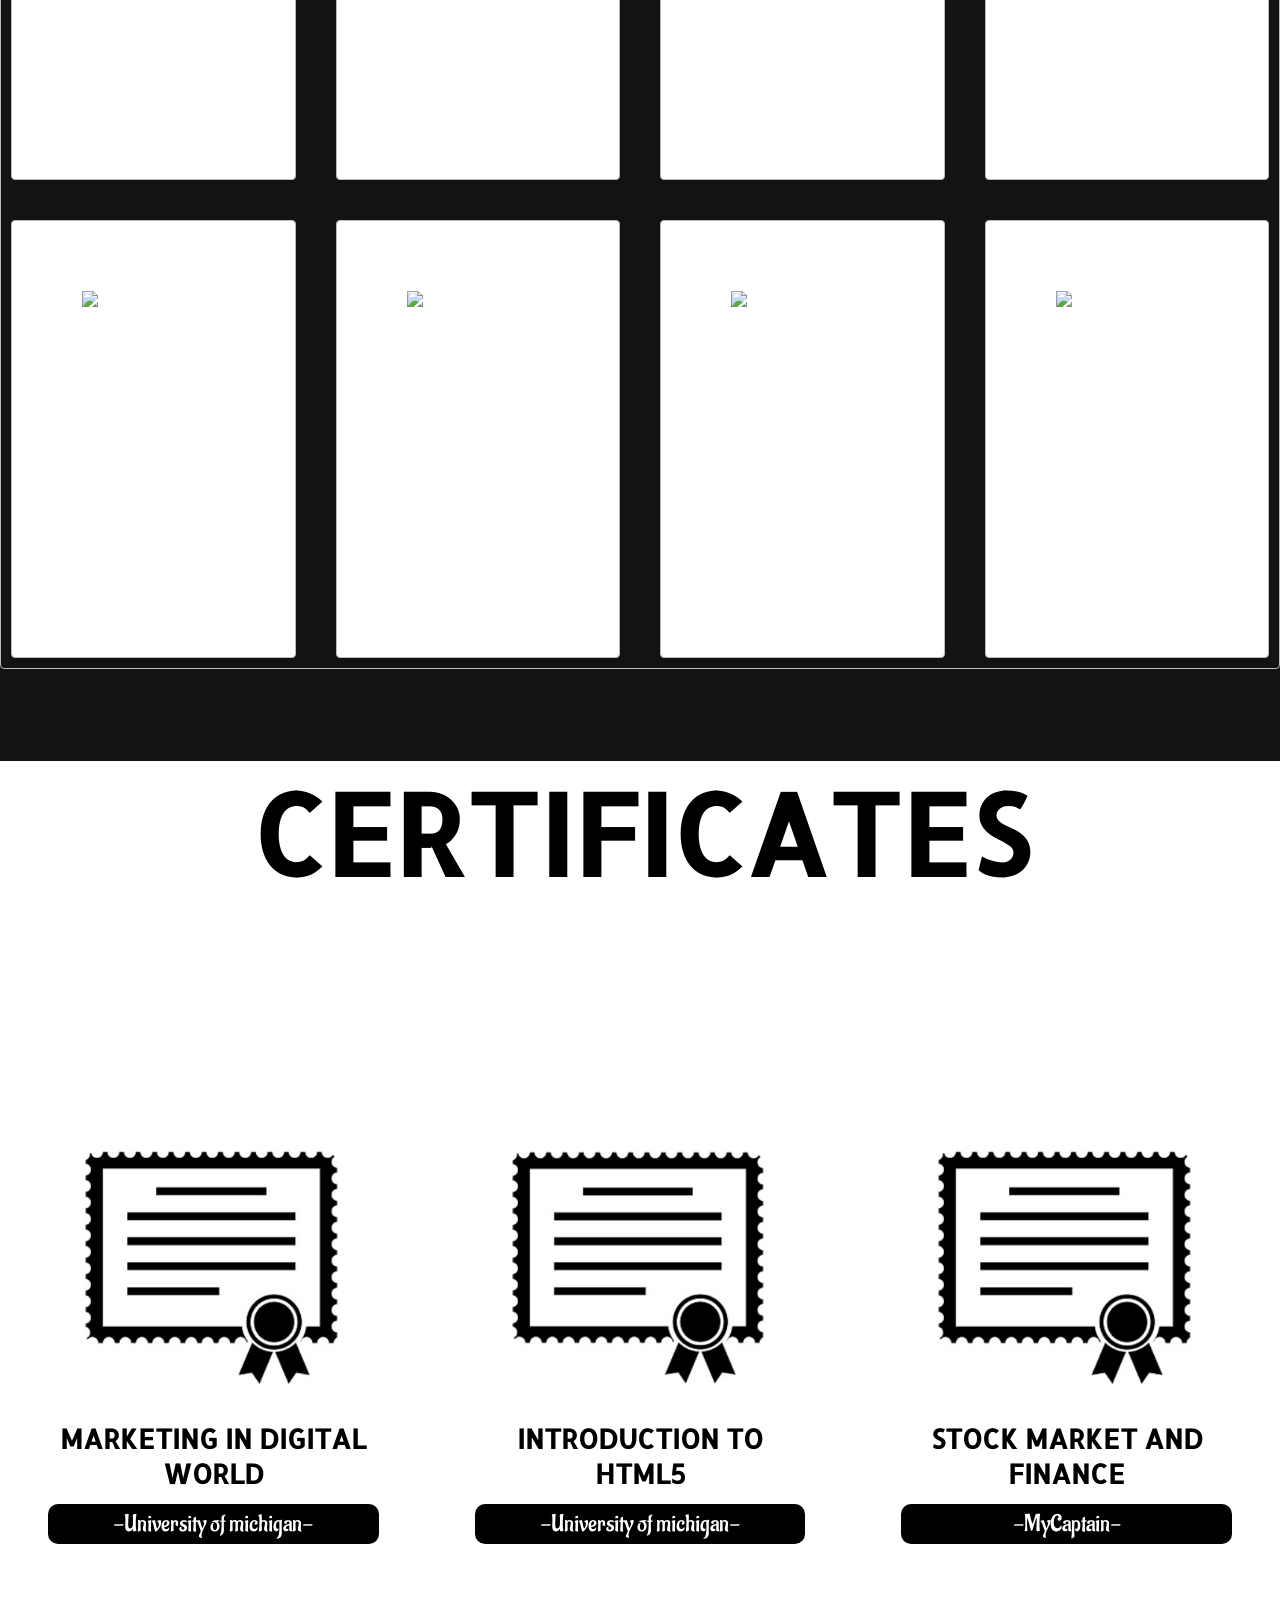
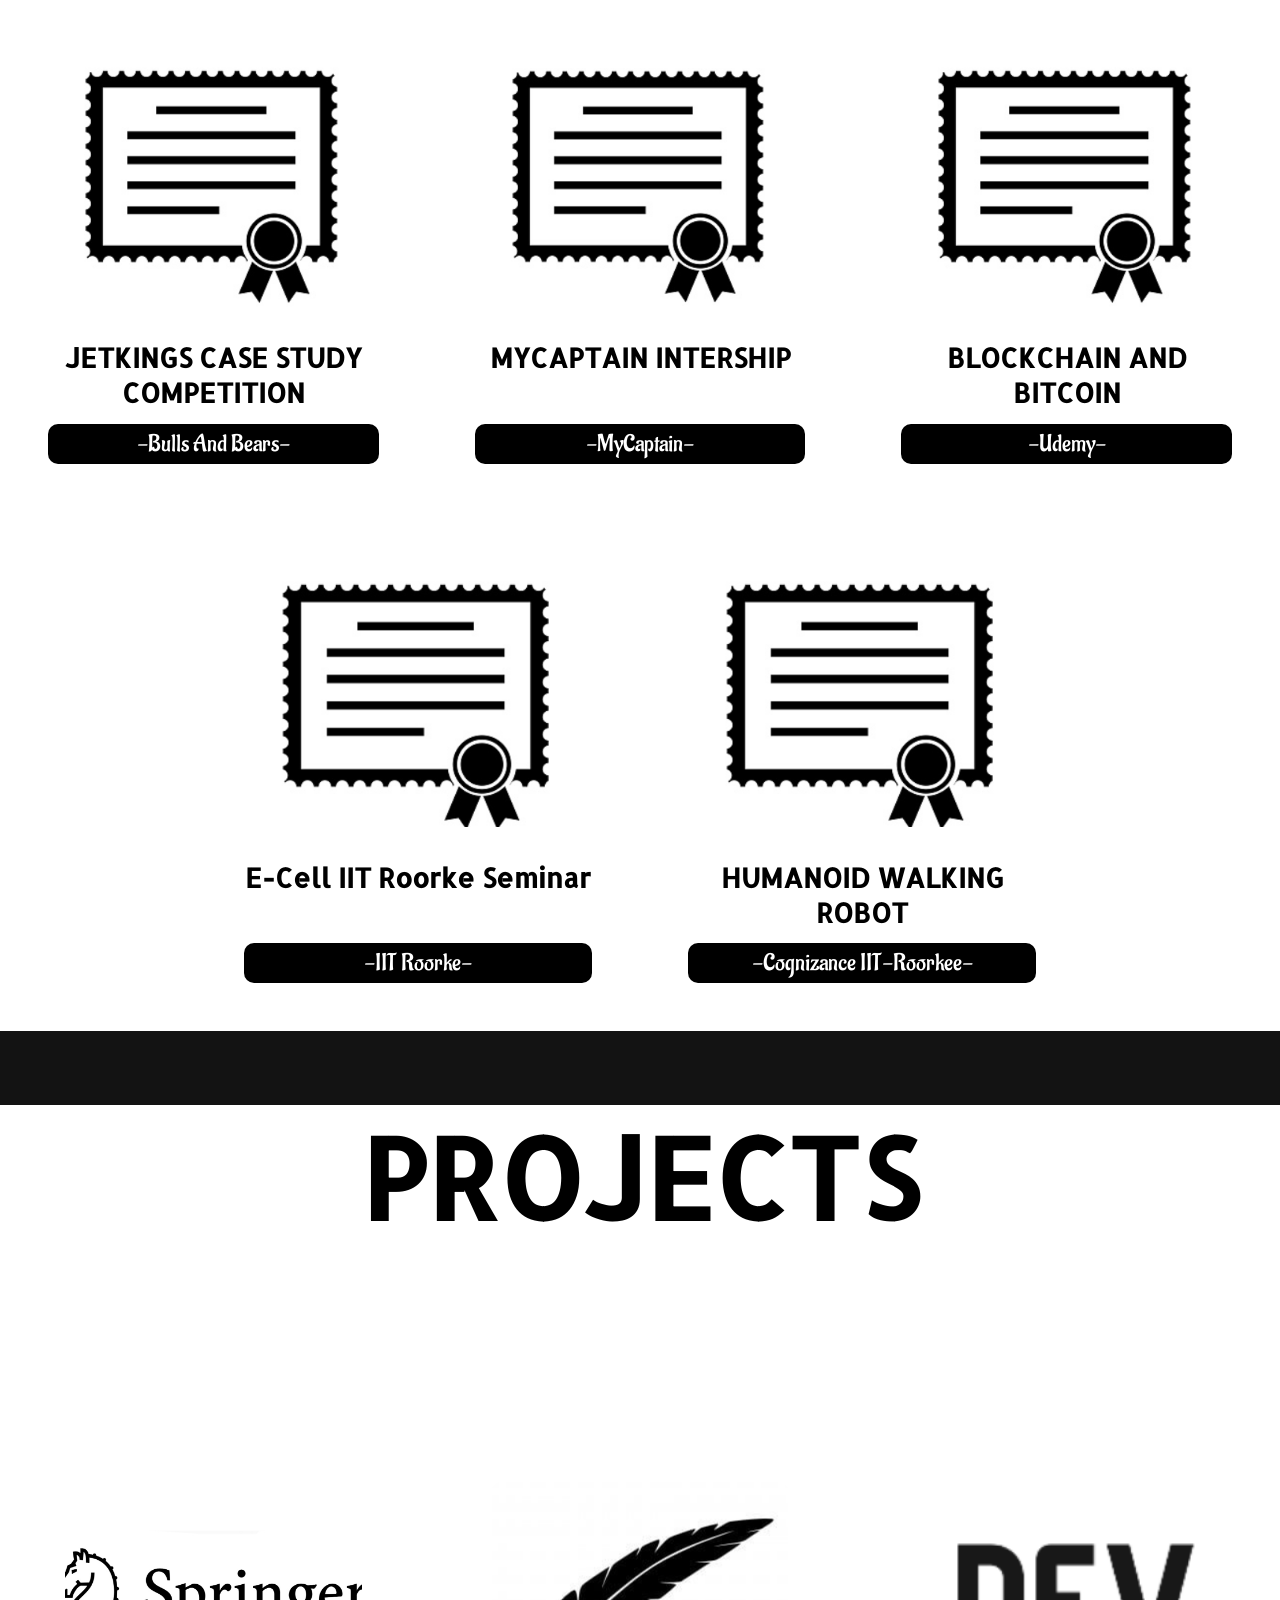
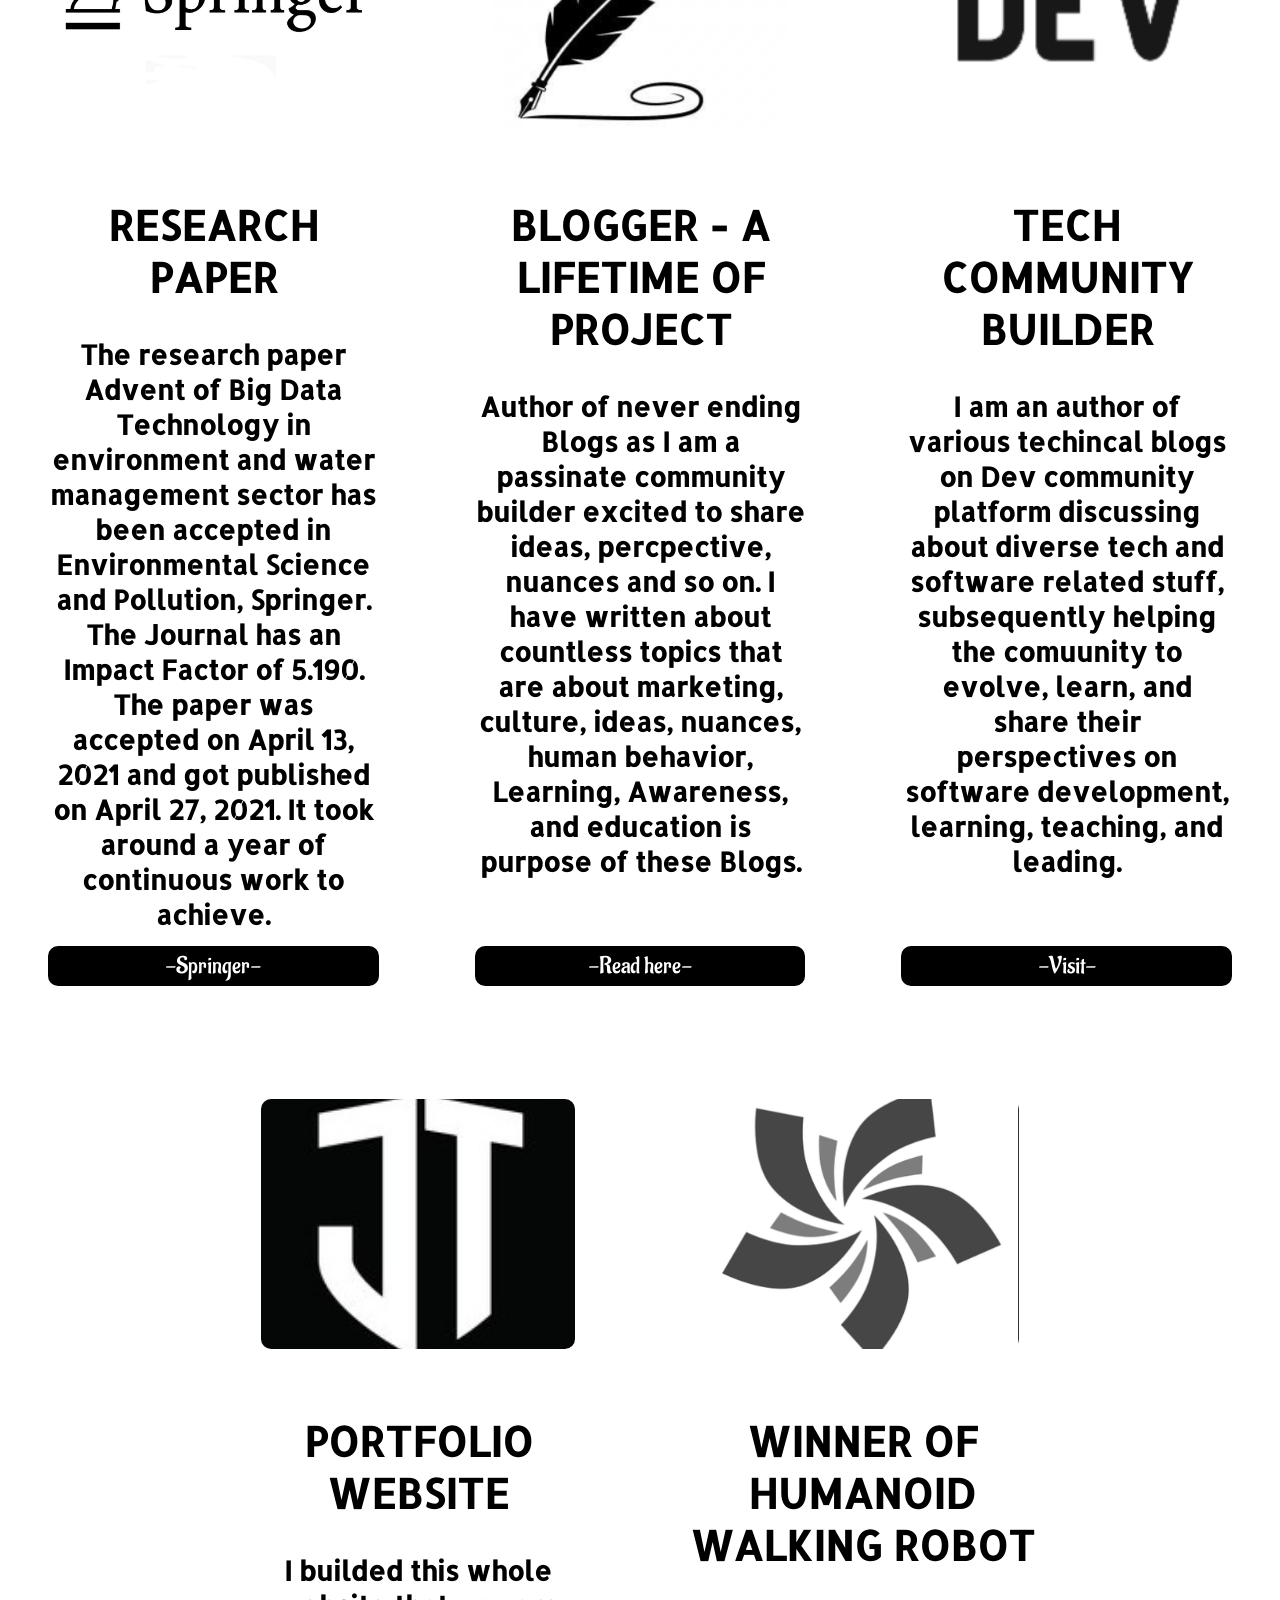
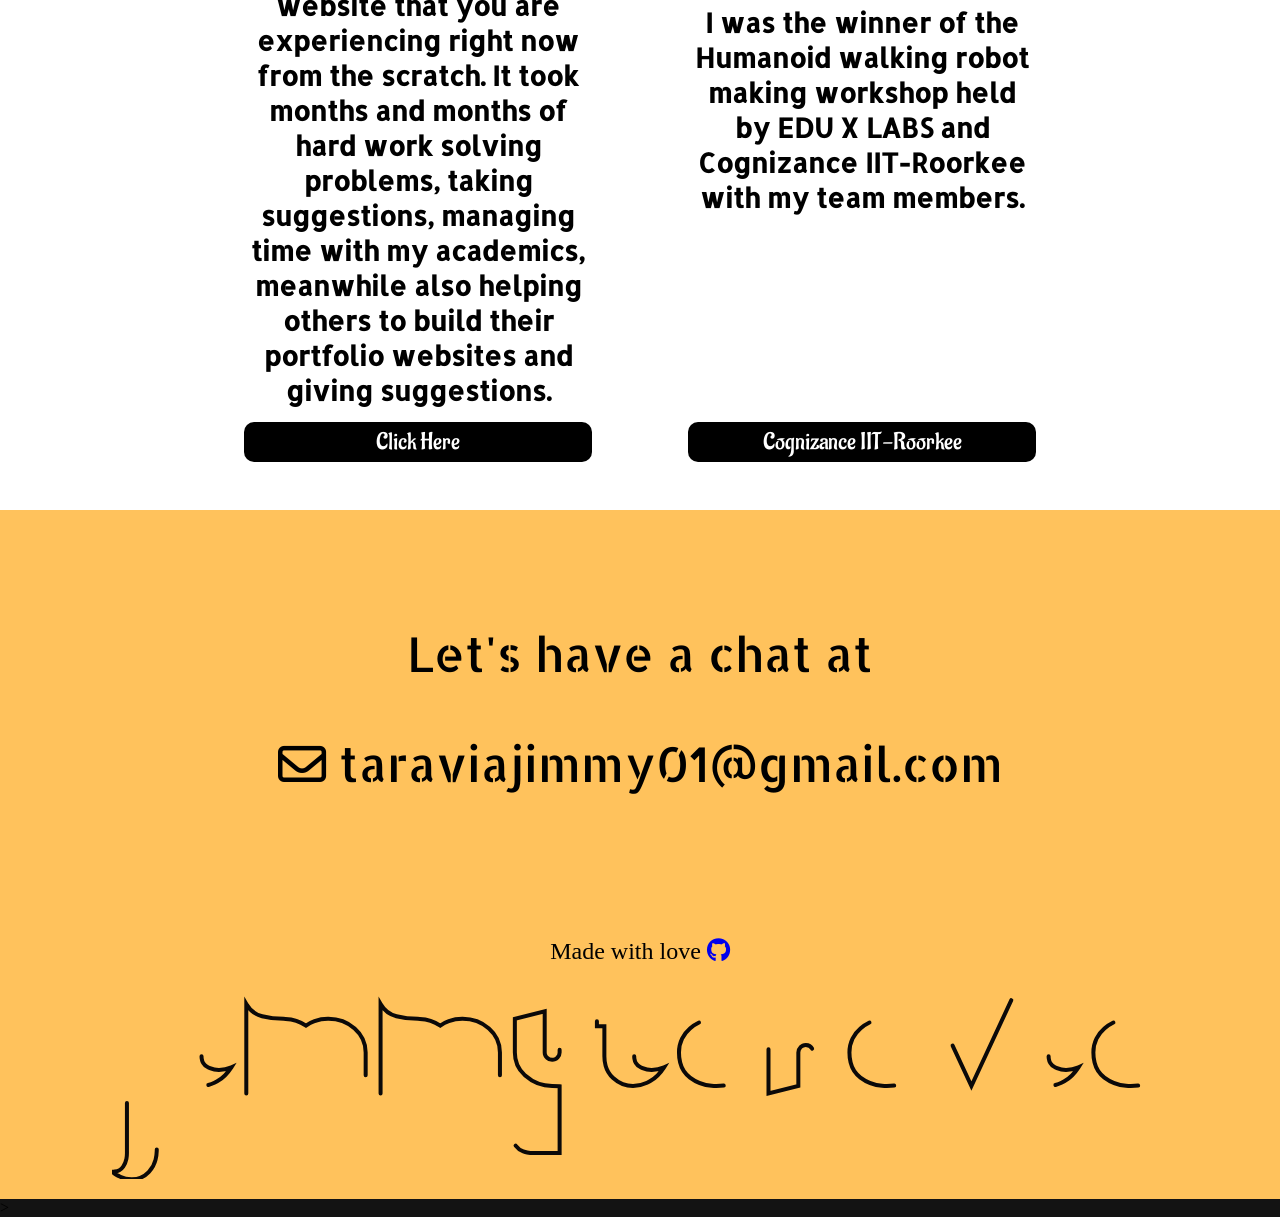
==== commit 01bd745a: "spelling rectified" ====
--- a/index.html
+++ b/index.html
@@ -252,7 +252,7 @@
                     <div class="card_image" style="background:url('photos/Dev3.PNG'); background-size: cover;
                     background-repeat: no-repeat; background-position:center;"></div>
                     <div class="card_content">
-                      <div class="card_title certi_title"> <h1>TECH COMMUNITY BUILDER</h1> I am an author of various techincal blogs on Dev community platform discussing about diverse tech and softwatre related stuff, subsequently helping the comuunity to evolve, learn, and share their perspectives on software development, learning, teaching, and leading.</div>
+                      <div class="card_title certi_title"> <h1>TECH COMMUNITY BUILDER</h1> I am an author of various techincal blogs on Dev community platform discussing about diverse tech and software related stuff, subsequently helping the comuunity to evolve, learn, and share their perspectives on software development, learning, teaching, and leading.</div>
                       <a href="https://dev.to/jimmytaravia" target="_blank"class="link certi_link"><div class="ltext">-Visit-</div></a>
                     </div>
                   </div>
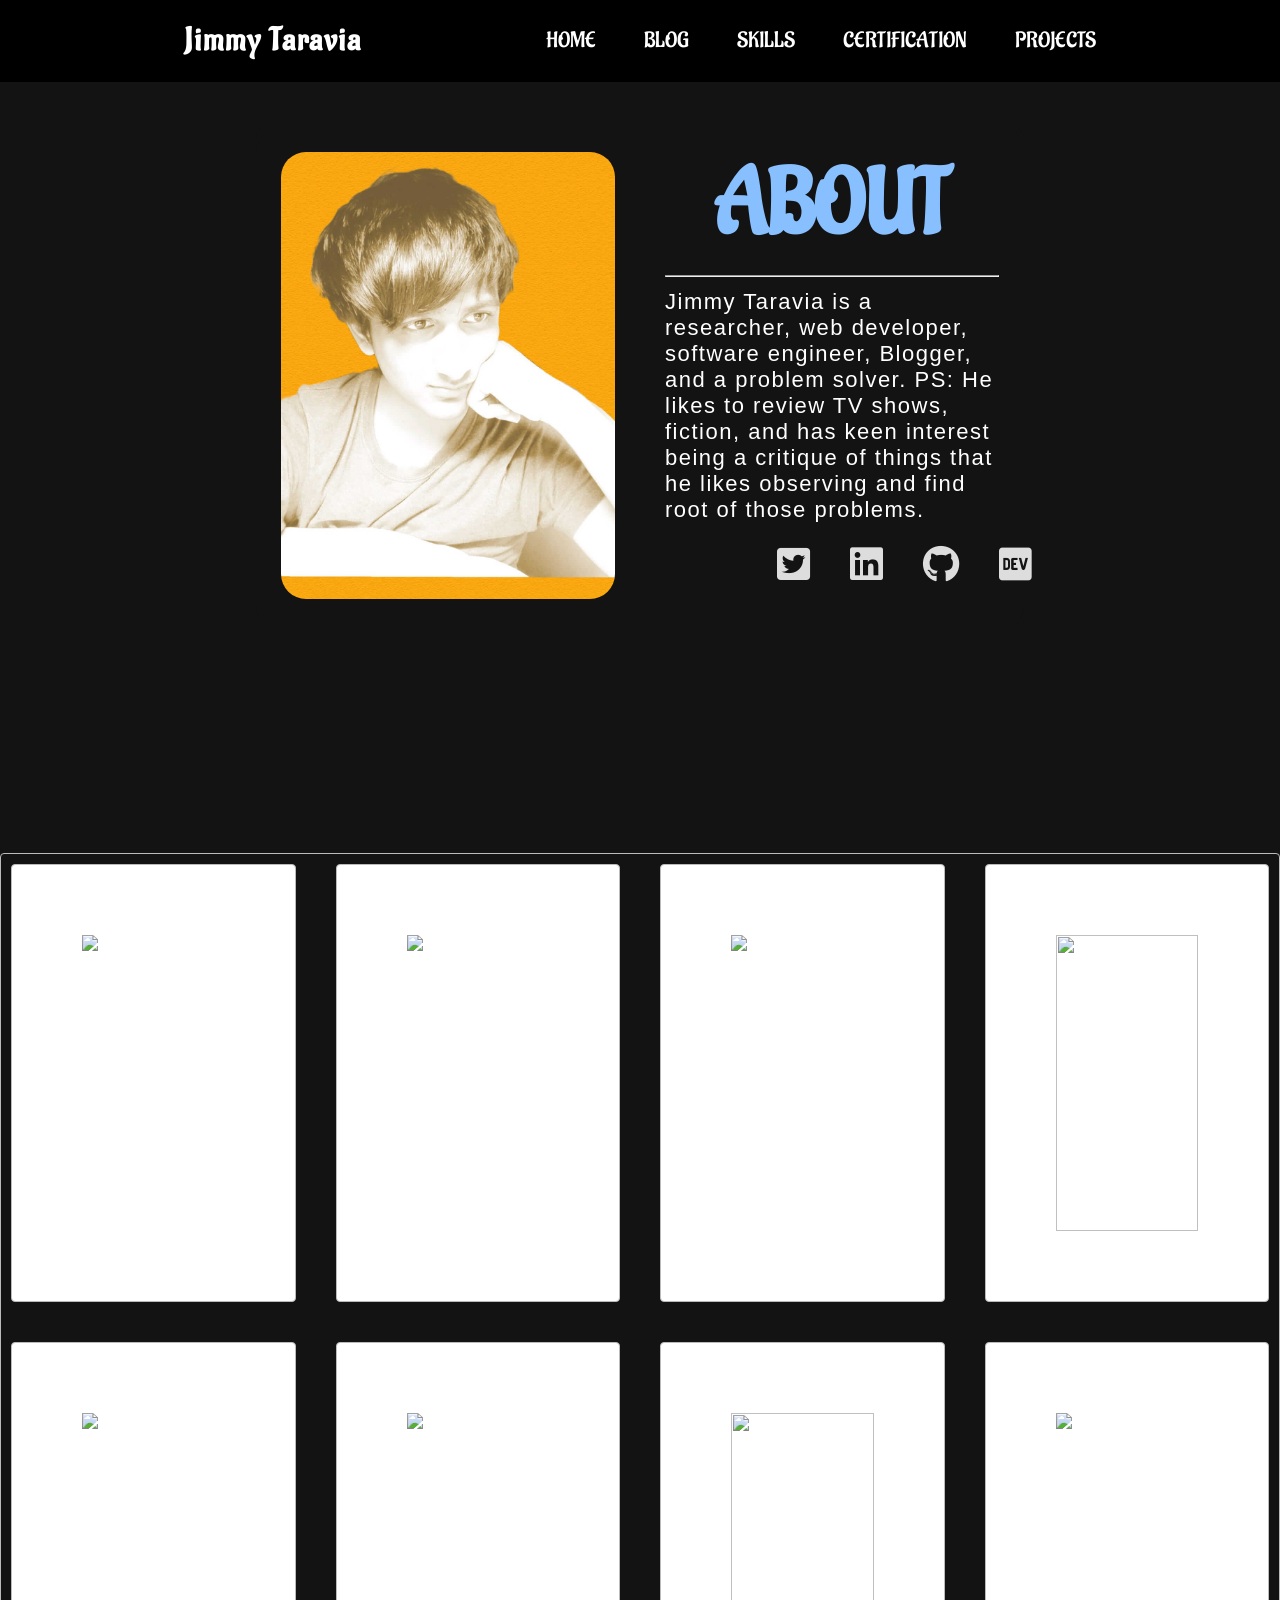
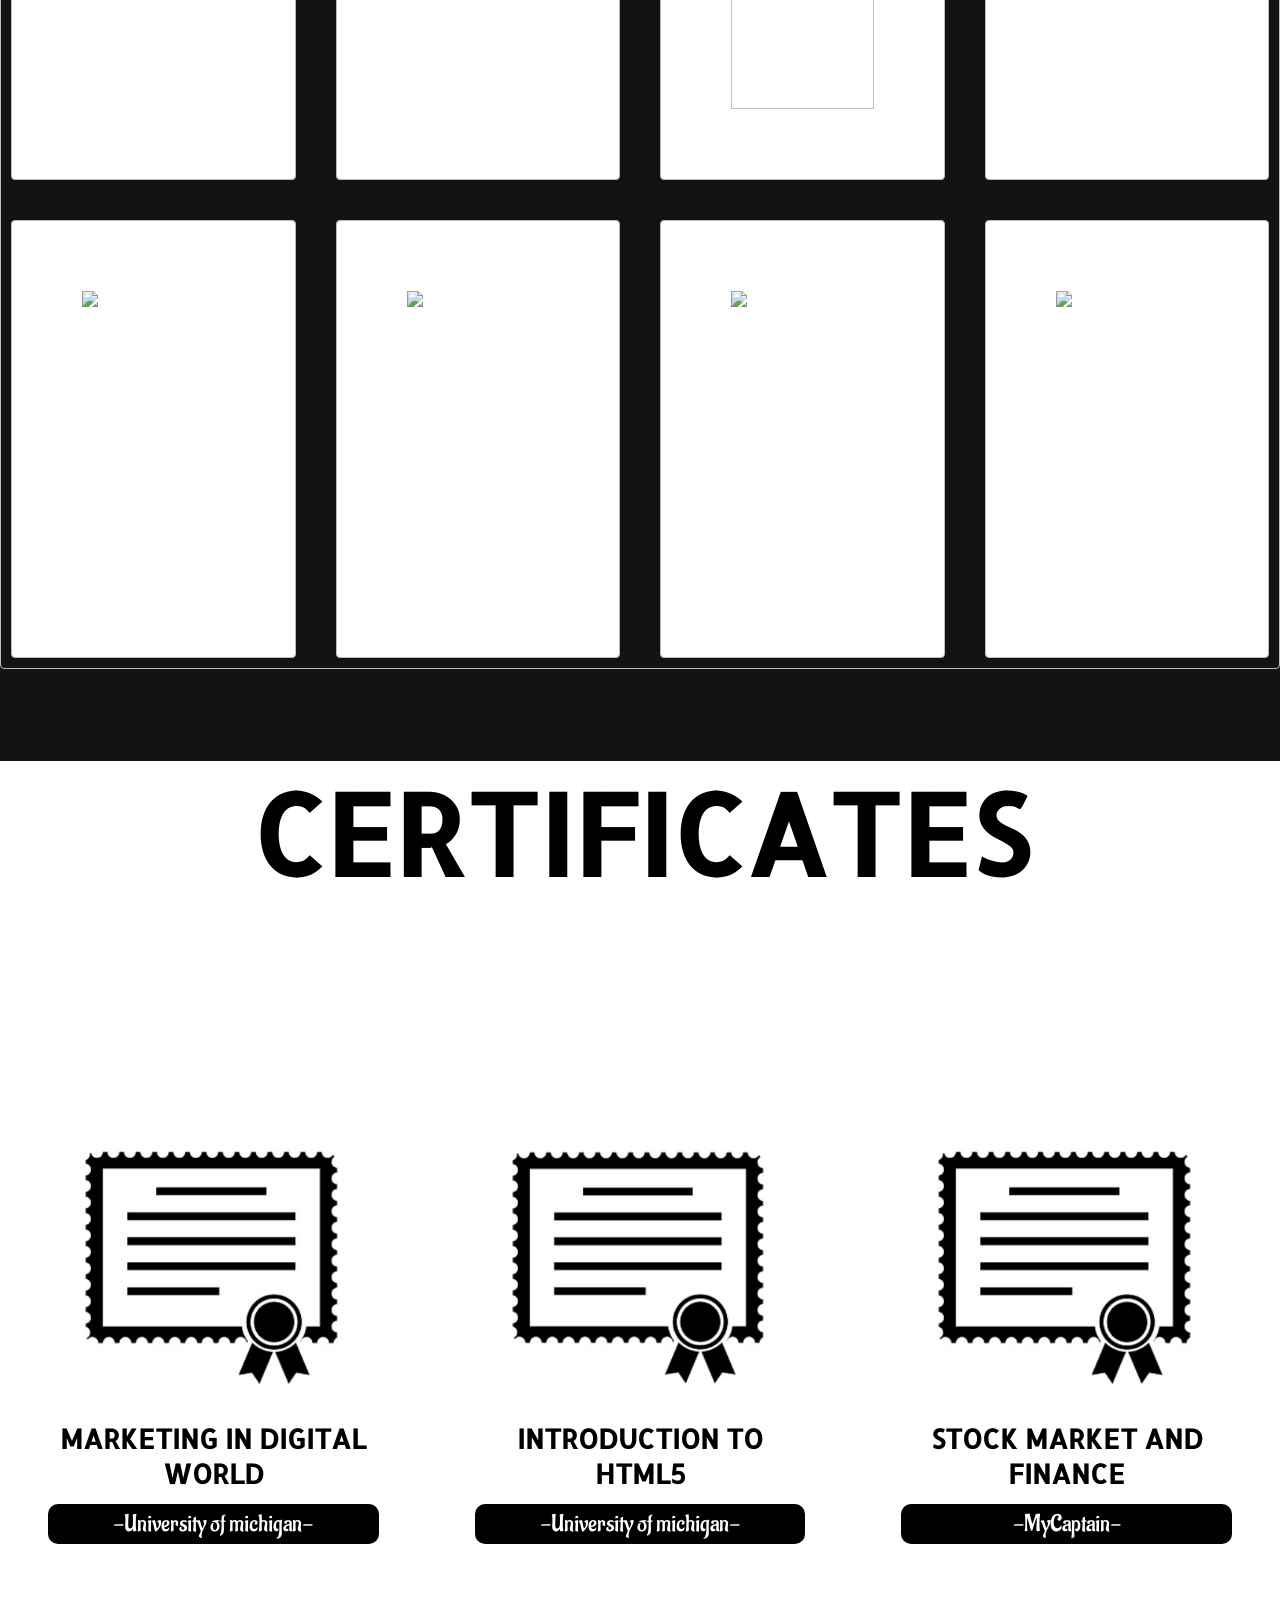
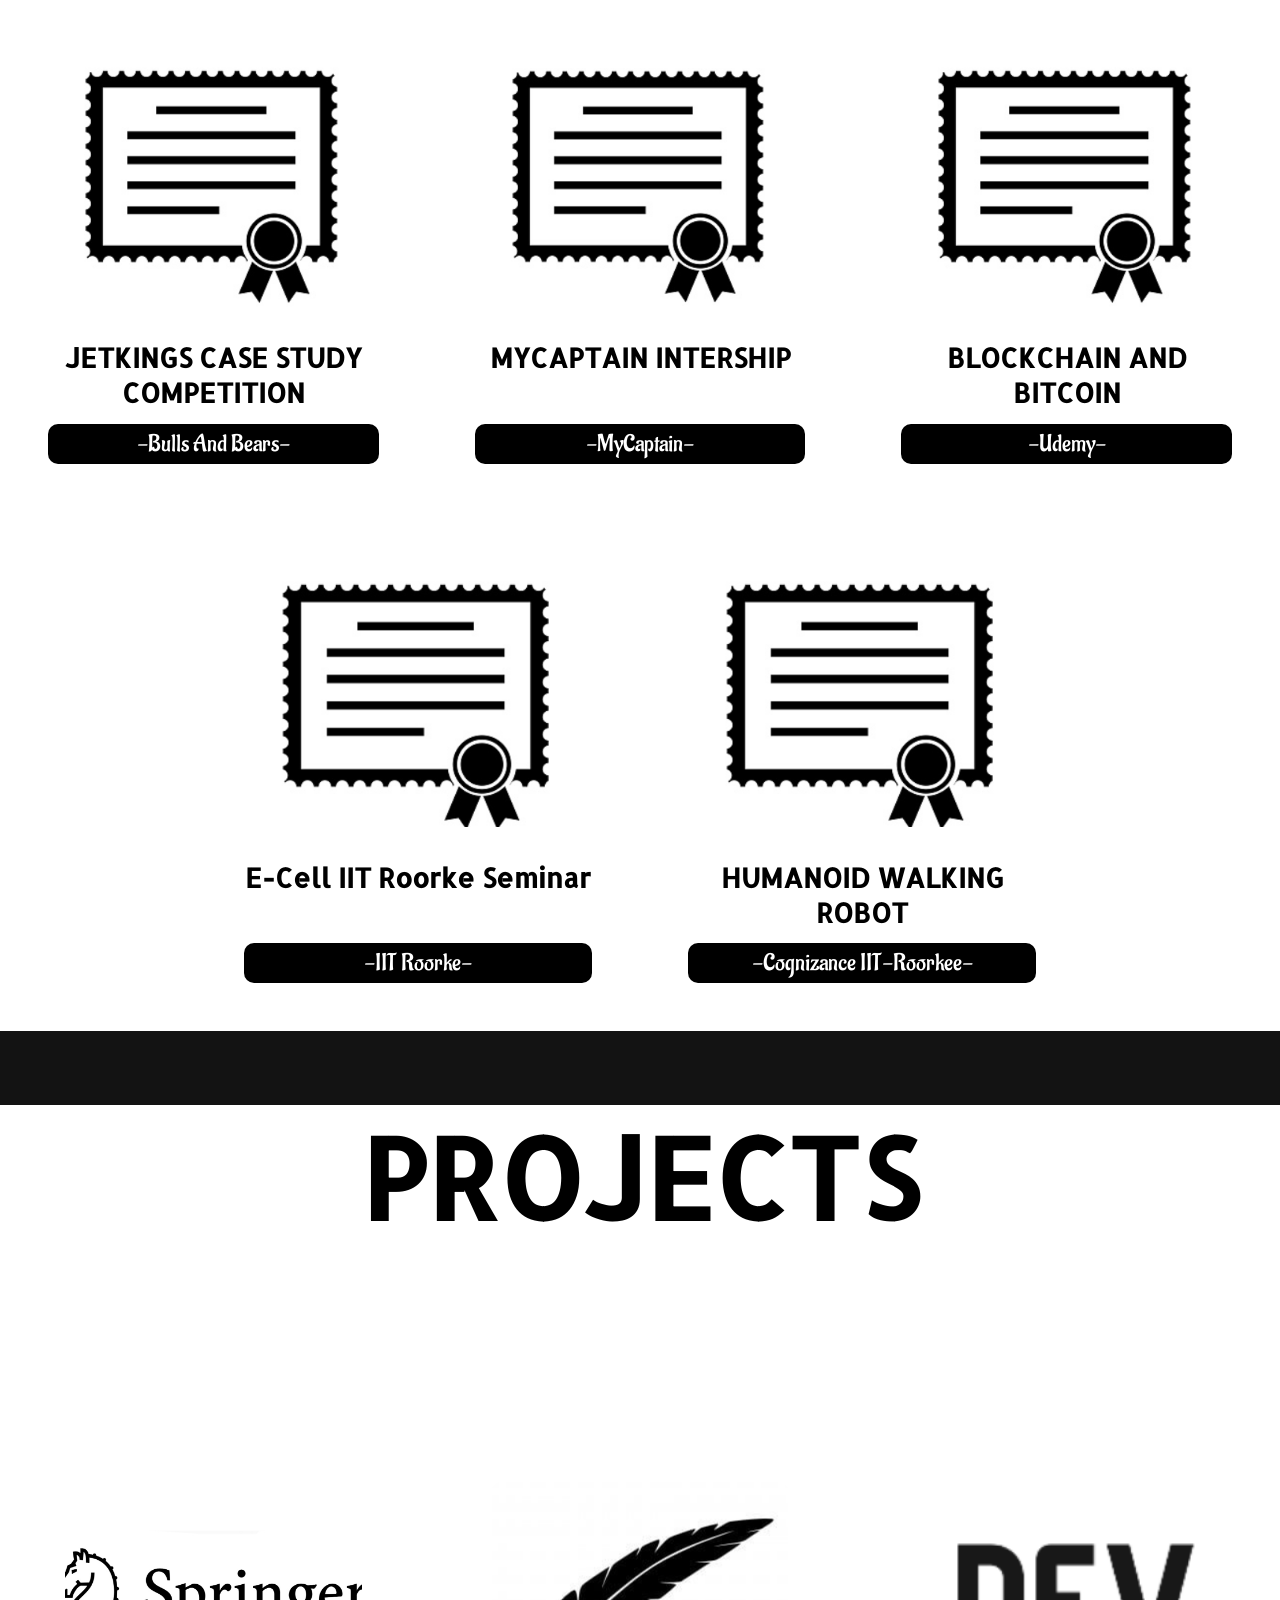
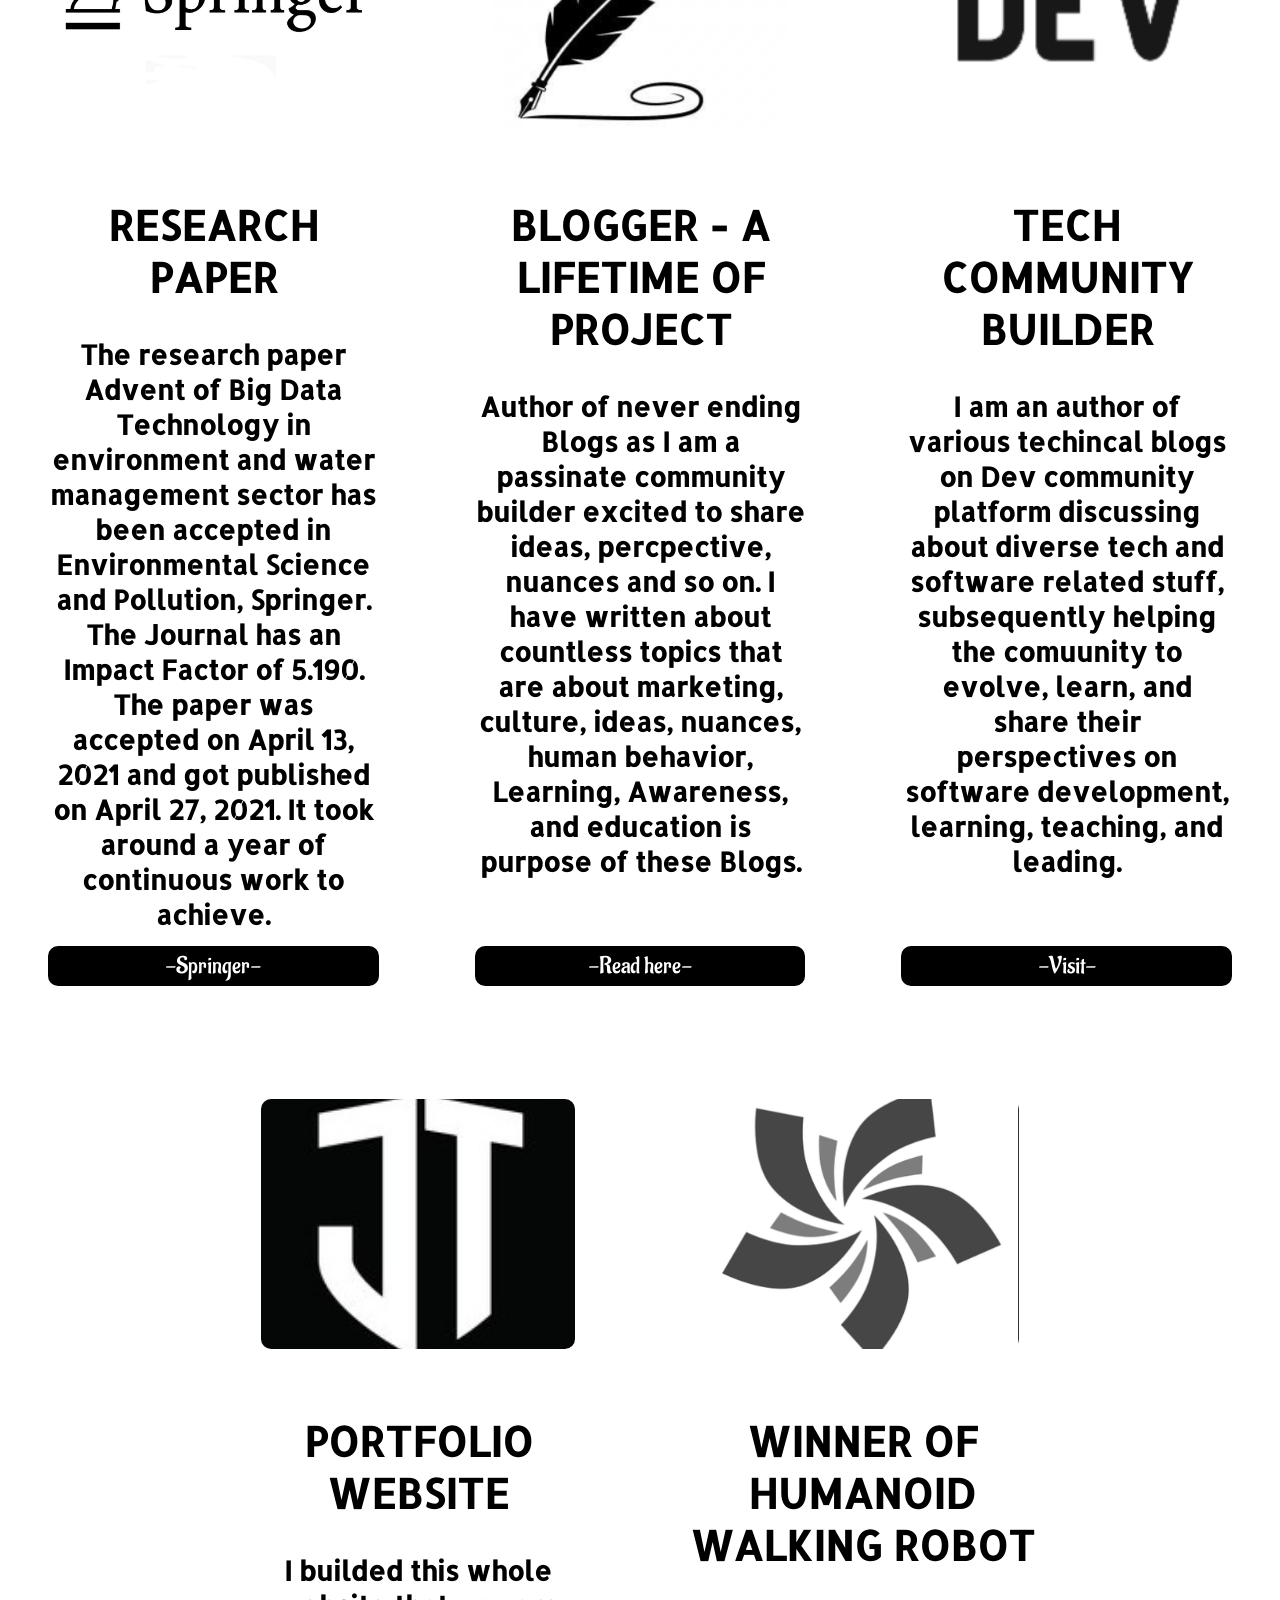
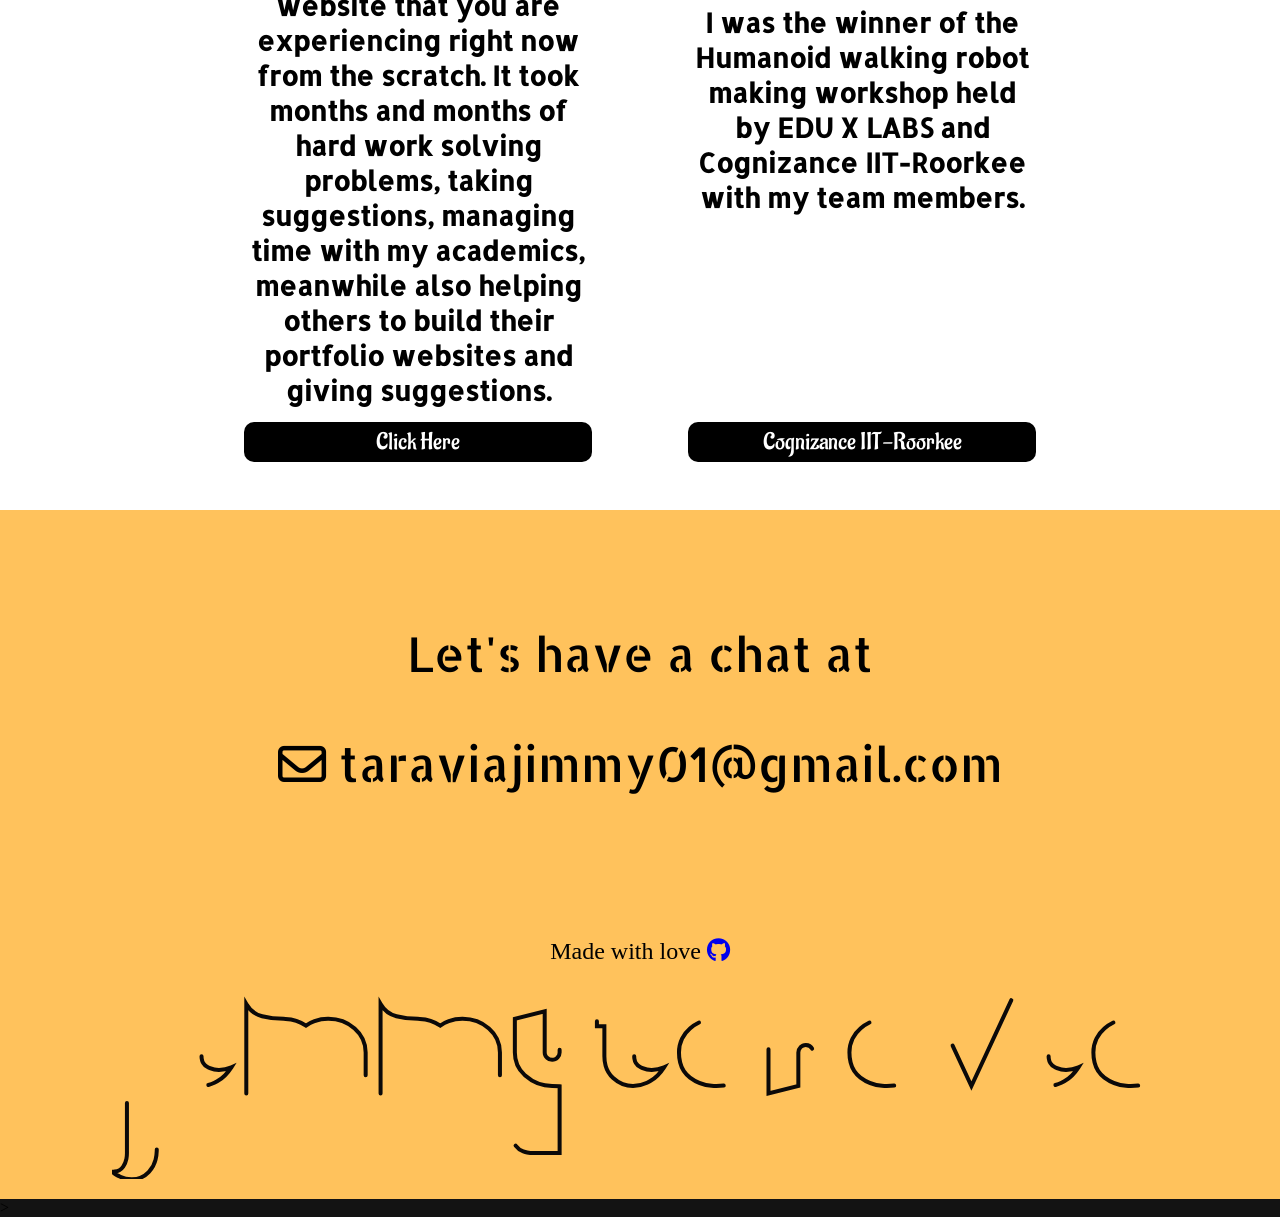
==== commit 0f8df9ec: "Angular added and rearranged" ====
--- a/index.html
+++ b/index.html
@@ -94,30 +94,39 @@
 
         <div class="zone blue grid-wrapper" id="sKills"> 
 
-            <div class="box zone"><img alt="Jimmy Taravia Skills section" src="https://cdn.jsdelivr.net/gh/devicons/devicon/icons/cplusplus/cplusplus-original.svg" data-aos="fade-up"
-              data-aos-duration="800"> </div>
-            <div class="box zone"><img alt="Jimmy Taravia Skills section" src="https://cdn.jsdelivr.net/gh/devicons/devicon/icons/c/c-original.svg" data-aos="fade-up"
-              data-aos-duration="800"> </div>
+            
+            <div class="box zone"><img alt="Jimmy Taravia Skills section" src="https://cdn.jsdelivr.net/gh/devicons/devicon/icons/angularjs/angularjs-original.svg" data-aos="fade-up"
+              data-aos-duration="800"></div>
+            <div class="box zone"><img alt="Jimmy Taravia Skills section" src="https://cdn.jsdelivr.net/gh/devicons/devicon/icons/react/react-original.svg"  data-aos="fade-up"
+              data-aos-duration="800"> </div>
+            <div class="box zone"><img alt="Jimmy Taravia Skills section" src="https://cdn.jsdelivr.net/gh/devicons/devicon/icons/javascript/javascript-original.svg" data-aos="fade-up"
+              data-aos-duration="800"> </div>
+            <div class="box zone"><img src="https://cdn.jsdelivr.net/gh/devicons/devicon/icons/typescript/typescript-original.svg" data-aos="fade-up" 
+              data-aos-duration="800"></div>
             <div class="box zone"><img alt="Jimmy Taravia Skills section" src="https://cdn.jsdelivr.net/gh/devicons/devicon/icons/html5/html5-original-wordmark.svg" data-aos="fade-up"
               data-aos-duration="800"> </div>
             <div class="box zone"><img alt="Jimmy Taravia Skills section" src="https://cdn.jsdelivr.net/gh/devicons/devicon/icons/css3/css3-original-wordmark.svg" data-aos="fade-up"
               data-aos-duration="800"></div>
+            <div class="box zone"><img src="https://cdn.jsdelivr.net/gh/devicons/devicon/icons/bootstrap/bootstrap-original-wordmark.svg" data-aos="fade-up"
+              data-aos-duration="800"></div>
+            <div class="box zone"><img alt="Jimmy Taravia Skills section" src="https://cdn.jsdelivr.net/gh/devicons/devicon/icons/cplusplus/cplusplus-original.svg" data-aos="fade-up"
+              data-aos-duration="800"> </div>
+            <div class="box zone"><img alt="Jimmy Taravia Skills section" src="https://cdn.jsdelivr.net/gh/devicons/devicon/icons/c/c-original.svg" data-aos="fade-up"
+              data-aos-duration="800"> </div> 
             <div class="box zone"><img alt="Jimmy Taravia Skills section" src="https://cdn.jsdelivr.net/gh/devicons/devicon/icons/git/git-plain-wordmark.svg" data-aos="fade-up"
               data-aos-duration="800"> </div>
-            <div class="box zone"><img alt="Jimmy Taravia Skills section" src="https://cdn.jsdelivr.net/gh/devicons/devicon/icons/javascript/javascript-original.svg" data-aos="fade-up"
-              data-aos-duration="800"> </div>
-            <div class="box zone"><img alt="Jimmy Taravia Skills section" src="https://cdn.jsdelivr.net/gh/devicons/devicon/icons/react/react-original.svg"  data-aos="fade-up"
-              data-aos-duration="800"> </div>
             <div class="box zone"> <img alt="Jimmy Taravia Skills section" src="https://cdn.jsdelivr.net/gh/devicons/devicon/icons/linux/linux-original.svg" data-aos="fade-up"
               data-aos-duration="800"> </div>
             <div class="box zone"> <img alt="Jimmy Taravia Skills section" src="https://cdn.jsdelivr.net/gh/devicons/devicon/icons/docker/docker-plain-wordmark.svg" data-aos="fade-up"
               data-aos-duration="800"> </div>
-            <div class="box zone"> <img alt="Jimmy Taravia Skills section" src="https://cdn.jsdelivr.net/gh/devicons/devicon/icons/canva/canva-original.svg" data-aos="fade-up"
+            <!-- <div class="box zone"> <img alt="Jimmy Taravia Skills section" src="https://cdn.jsdelivr.net/gh/devicons/devicon/icons/canva/canva-original.svg" data-aos="fade-up"
               data-aos-duration="800"> </div>
             <div class="box zone"><img alt="Jimmy Taravia Skills section" src="https://cdn.jsdelivr.net/gh/devicons/devicon/icons/mysql/mysql-original-wordmark.svg" data-aos="fade-up"
               data-aos-duration="800"> </div>
             <div class="box zone"><img alt="Jimmy Taravia Skills section" src="https://cdn.jsdelivr.net/gh/devicons/devicon/icons/vscode/vscode-original.svg" data-aos="fade-up"
               data-aos-duration="800"> </div>
+            <div class="box zone"><img src="https://cdn.jsdelivr.net/gh/devicons/devicon/icons/eslint/eslint-original-wordmark.svg" data-aos="fade-up"
+              data-aos-duration="800"></div> -->
 
 
     
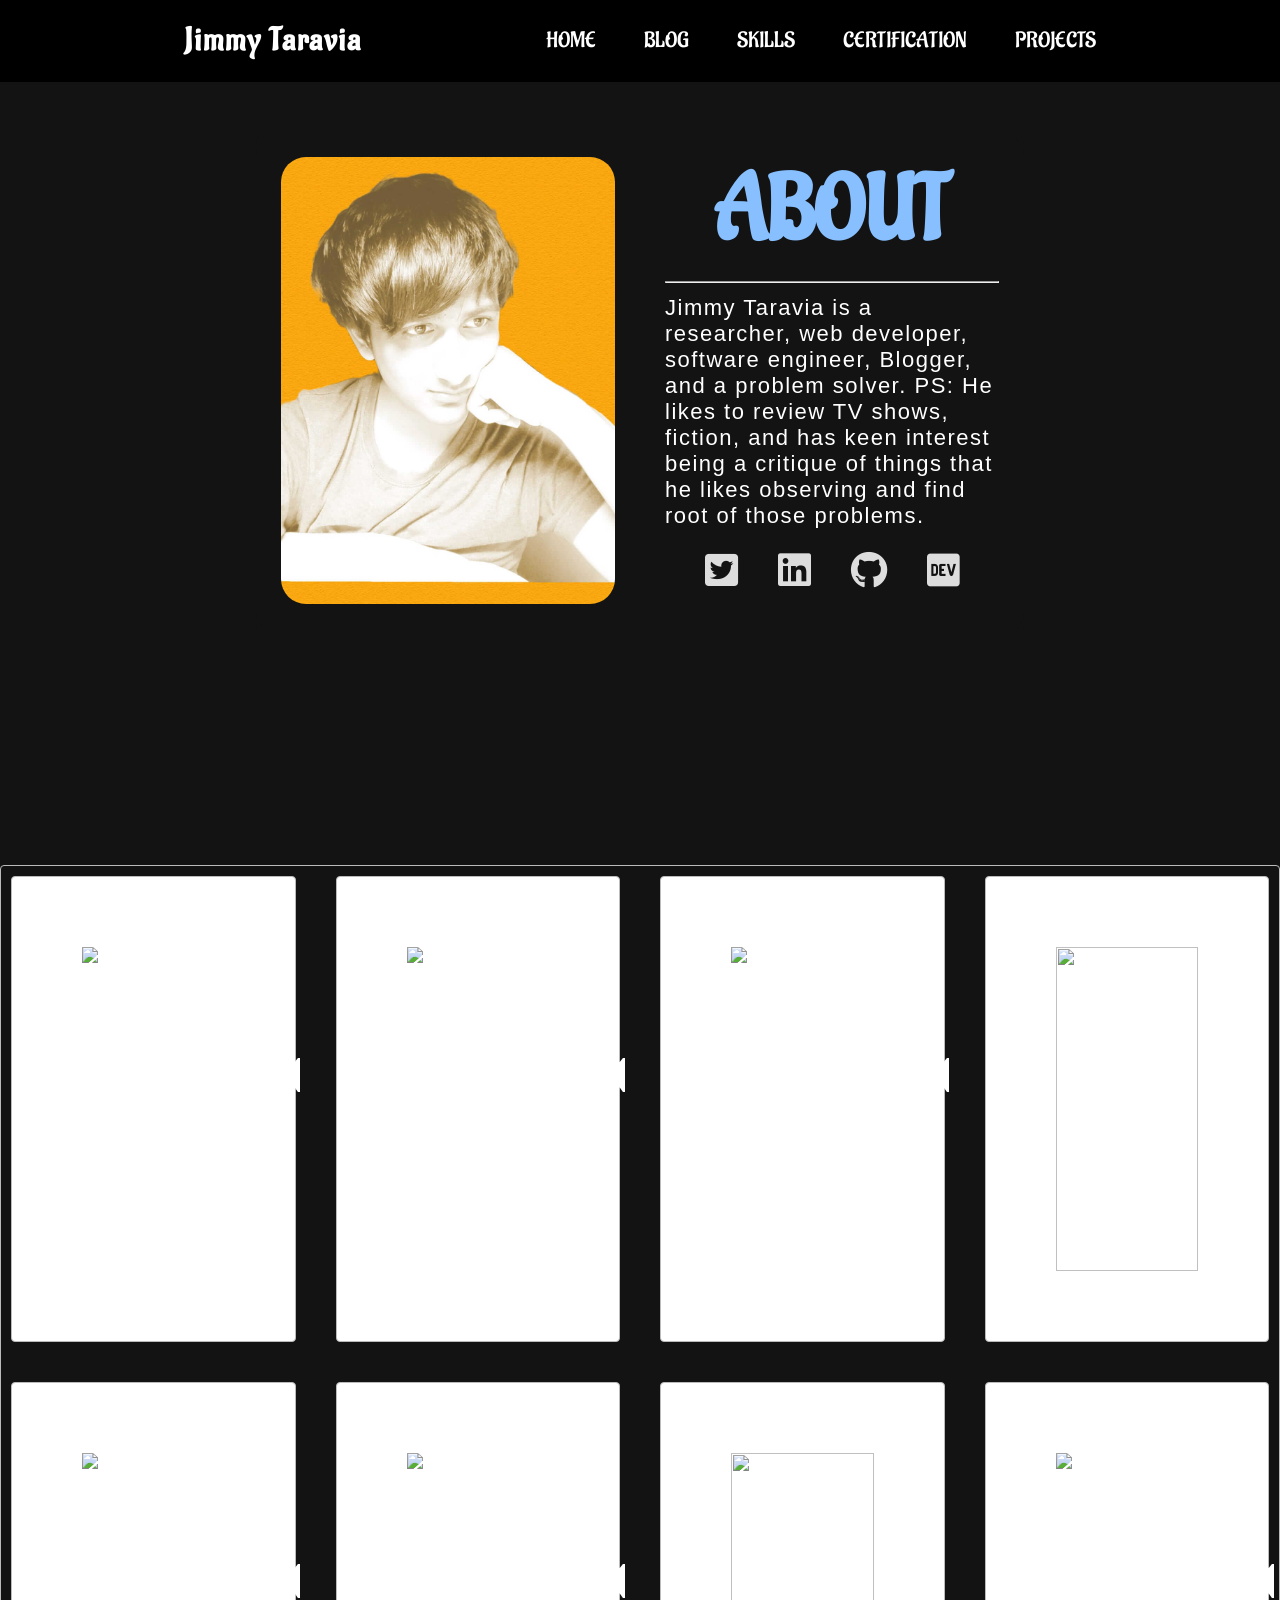
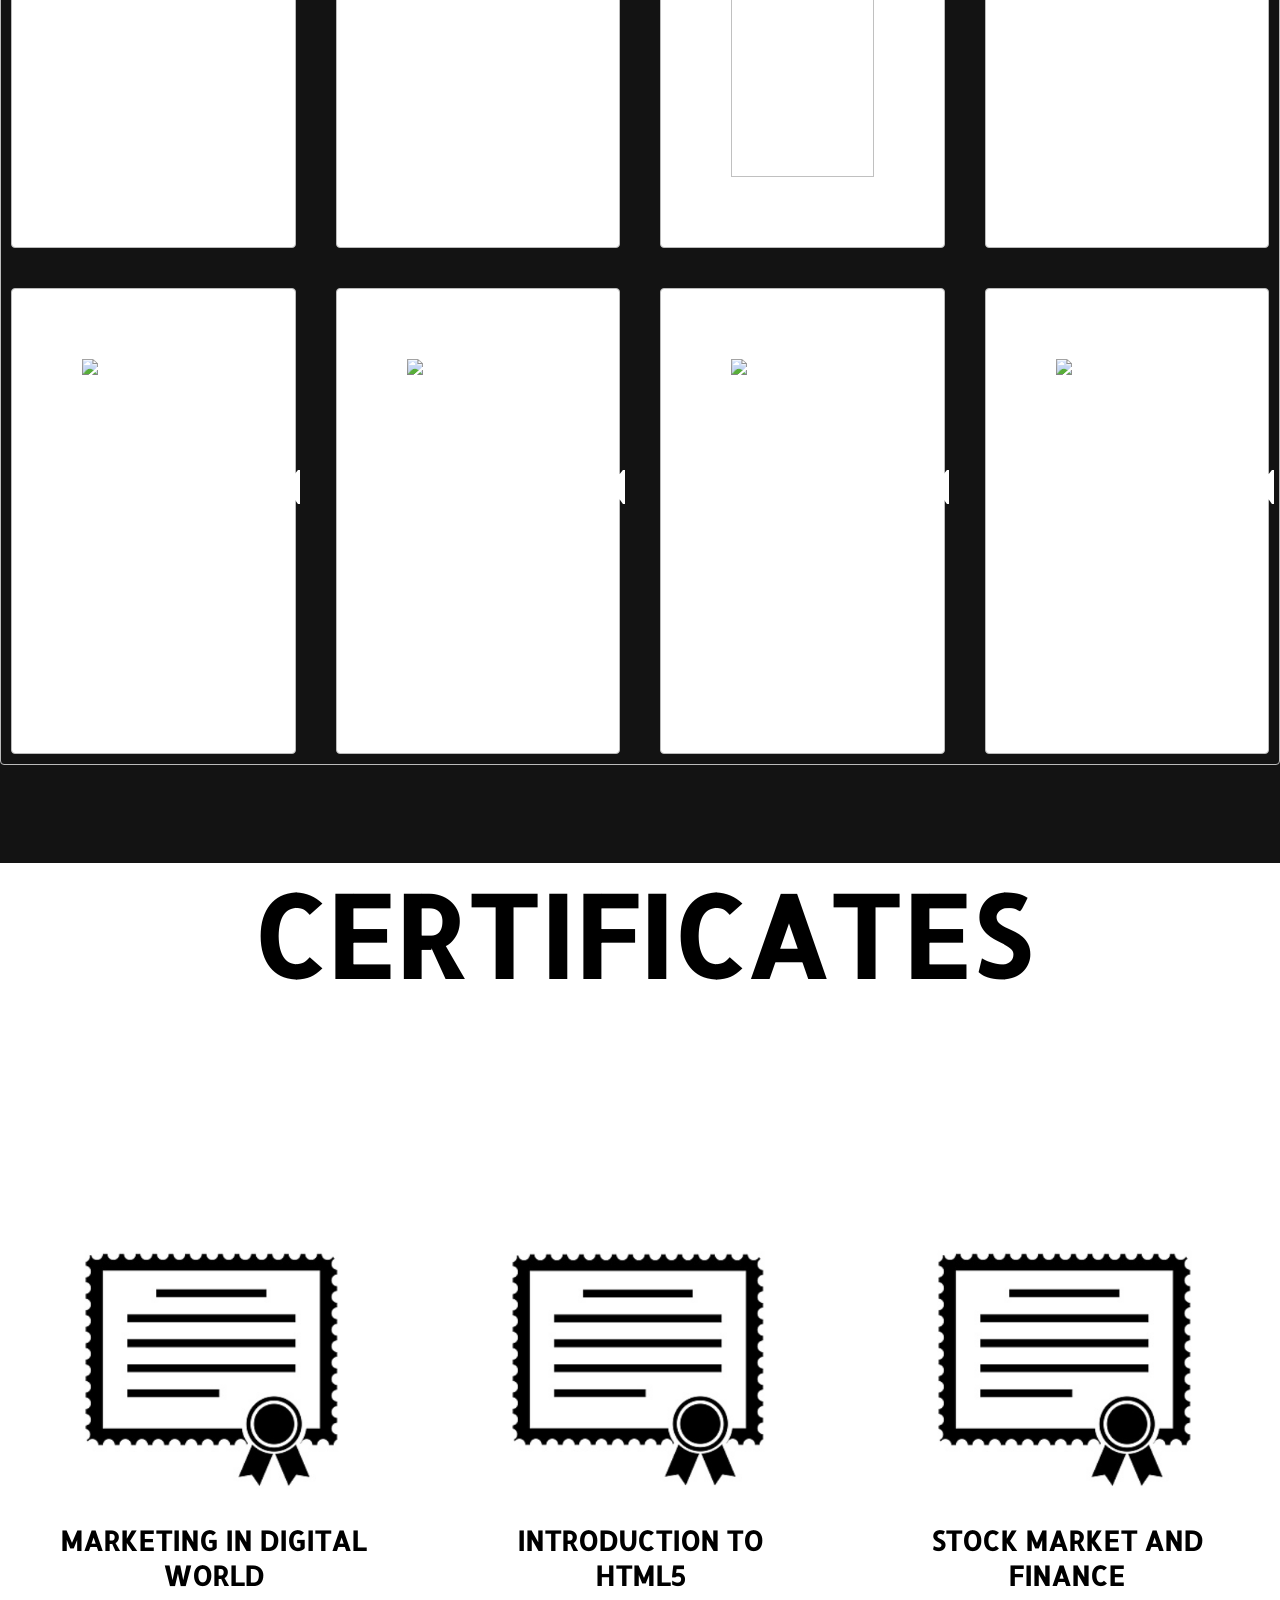
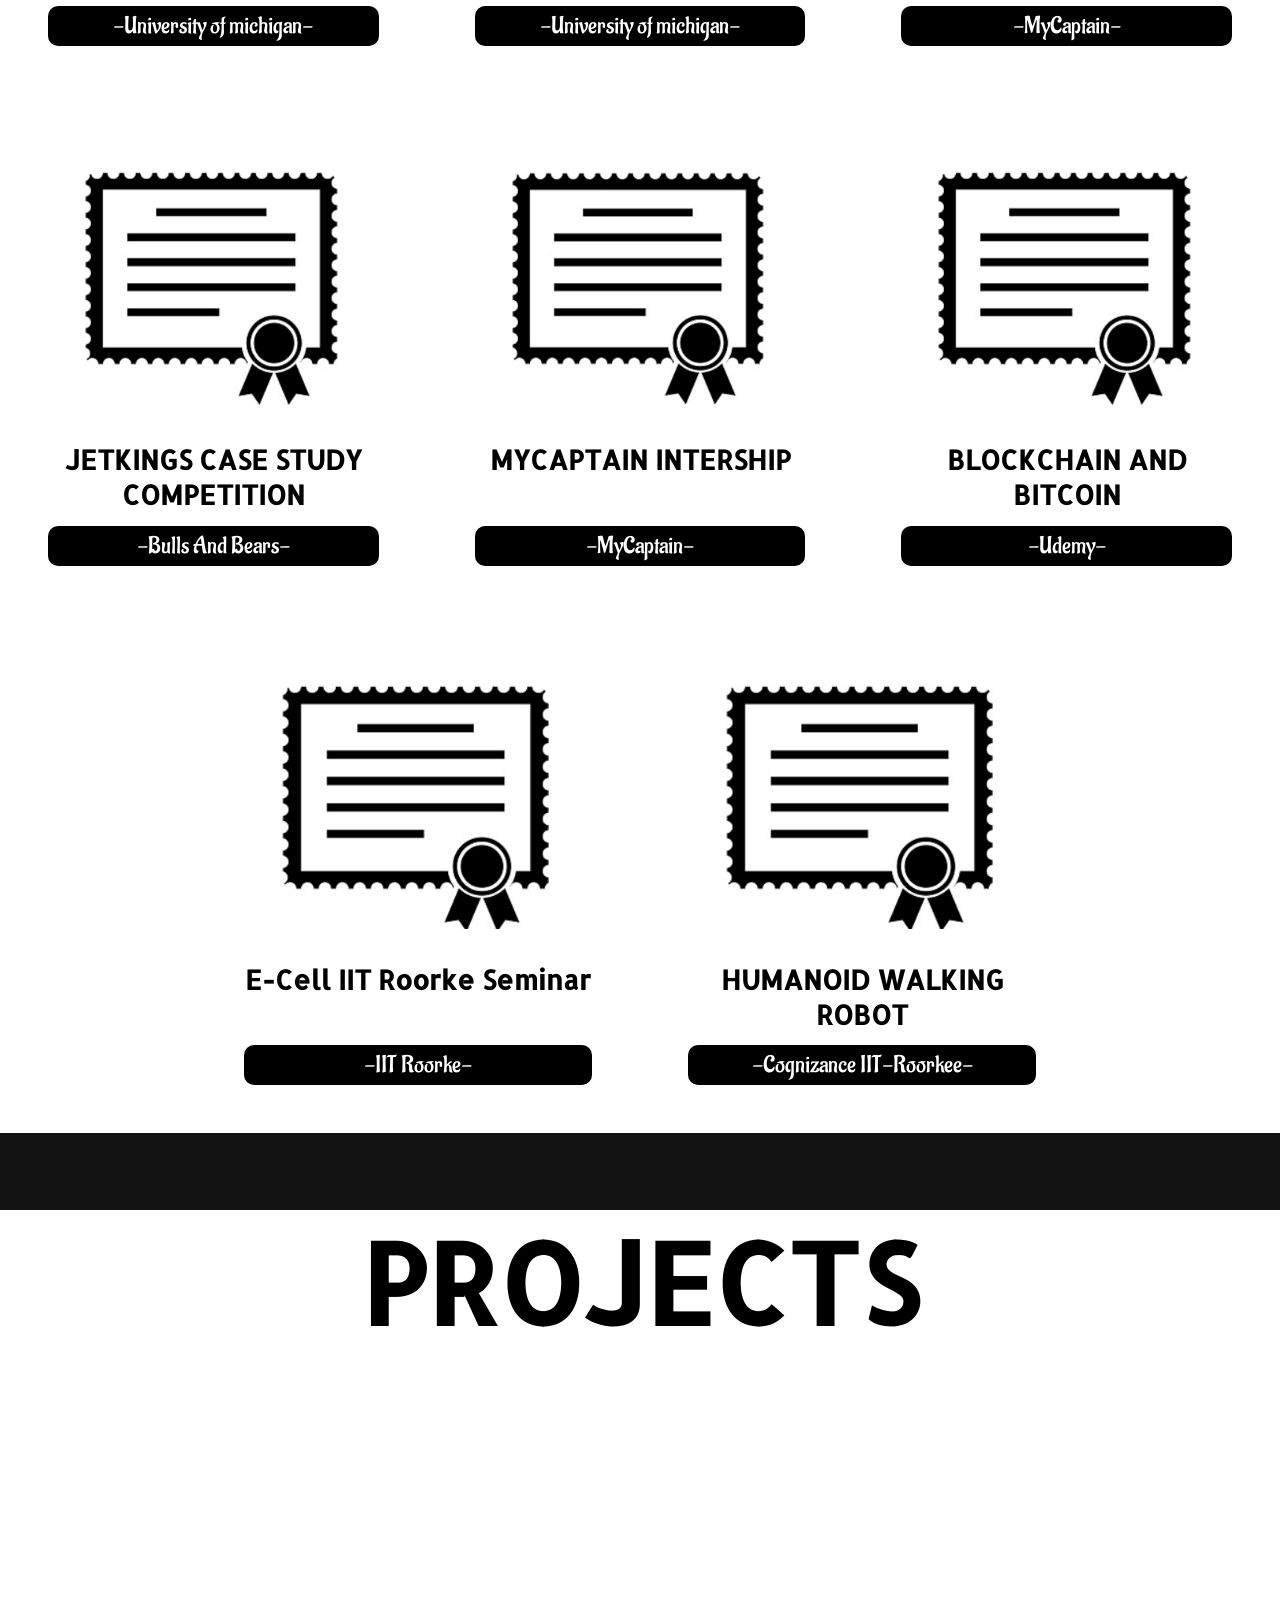
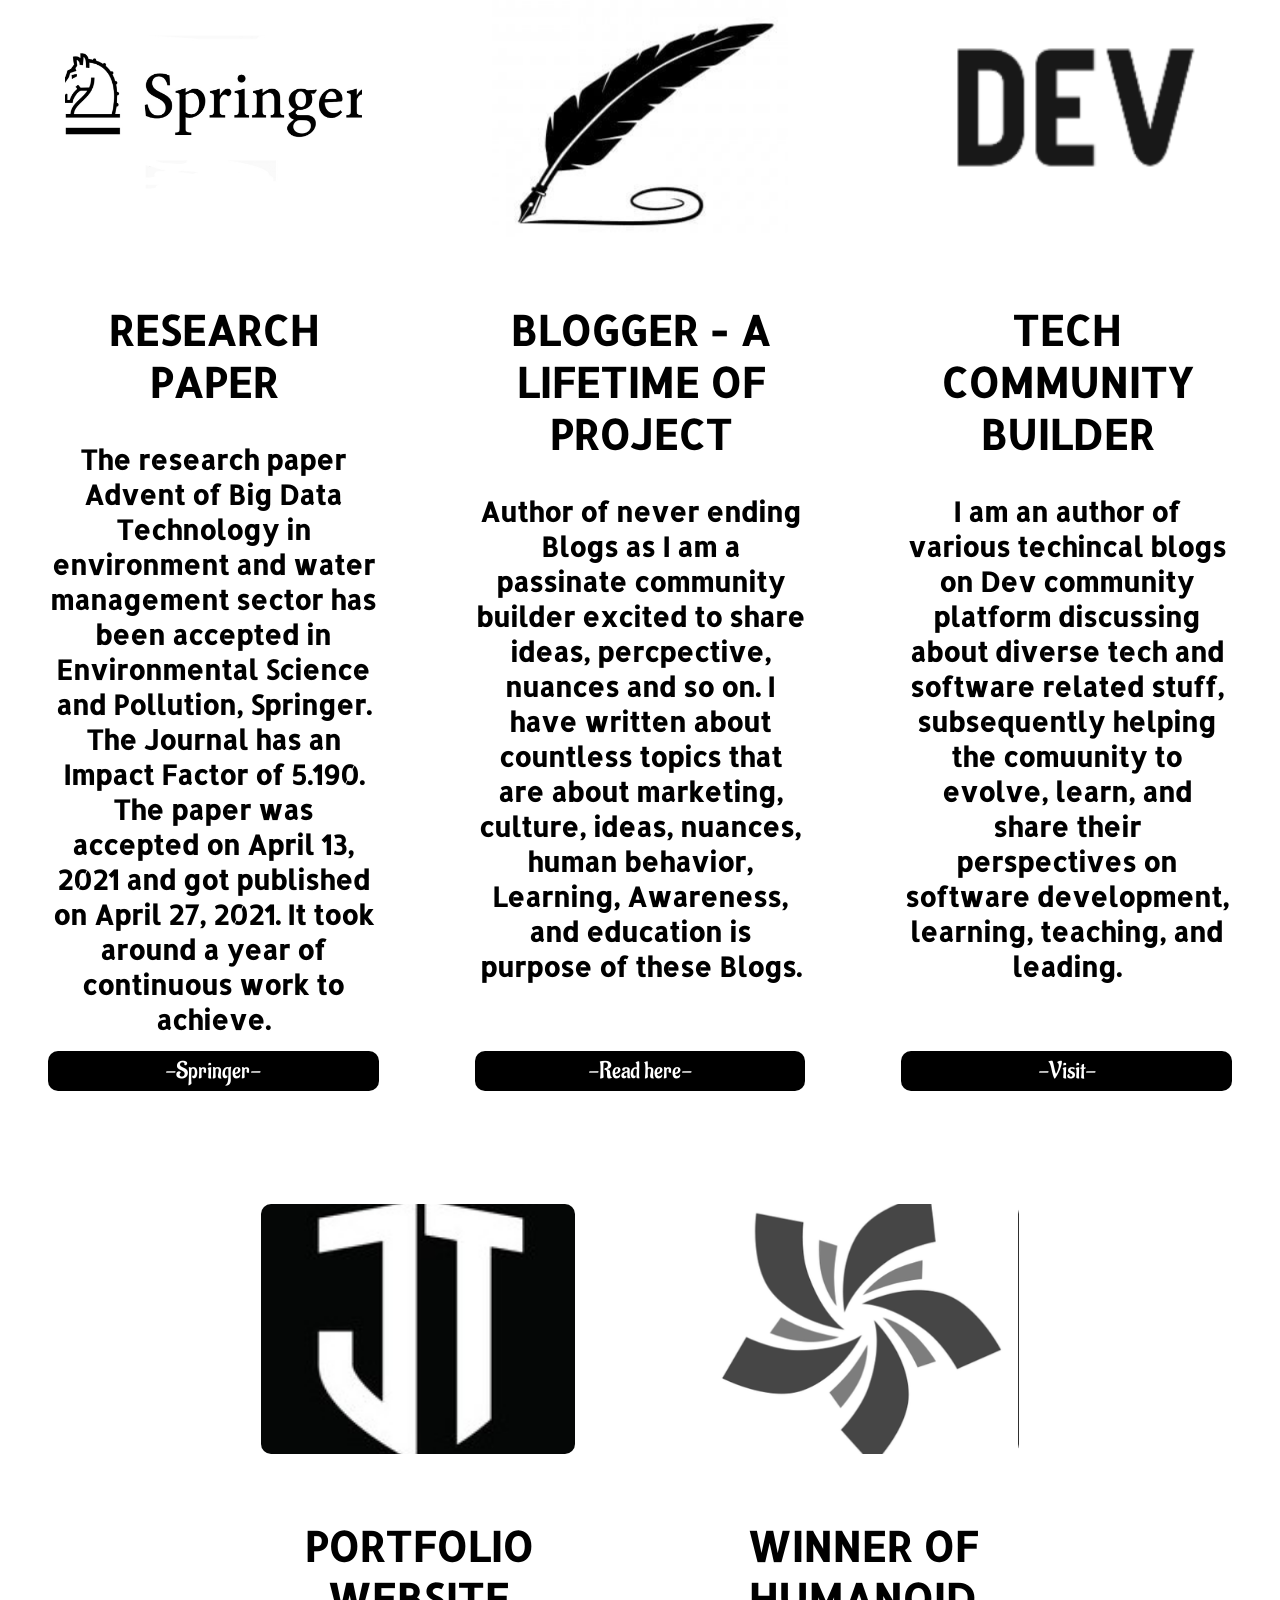
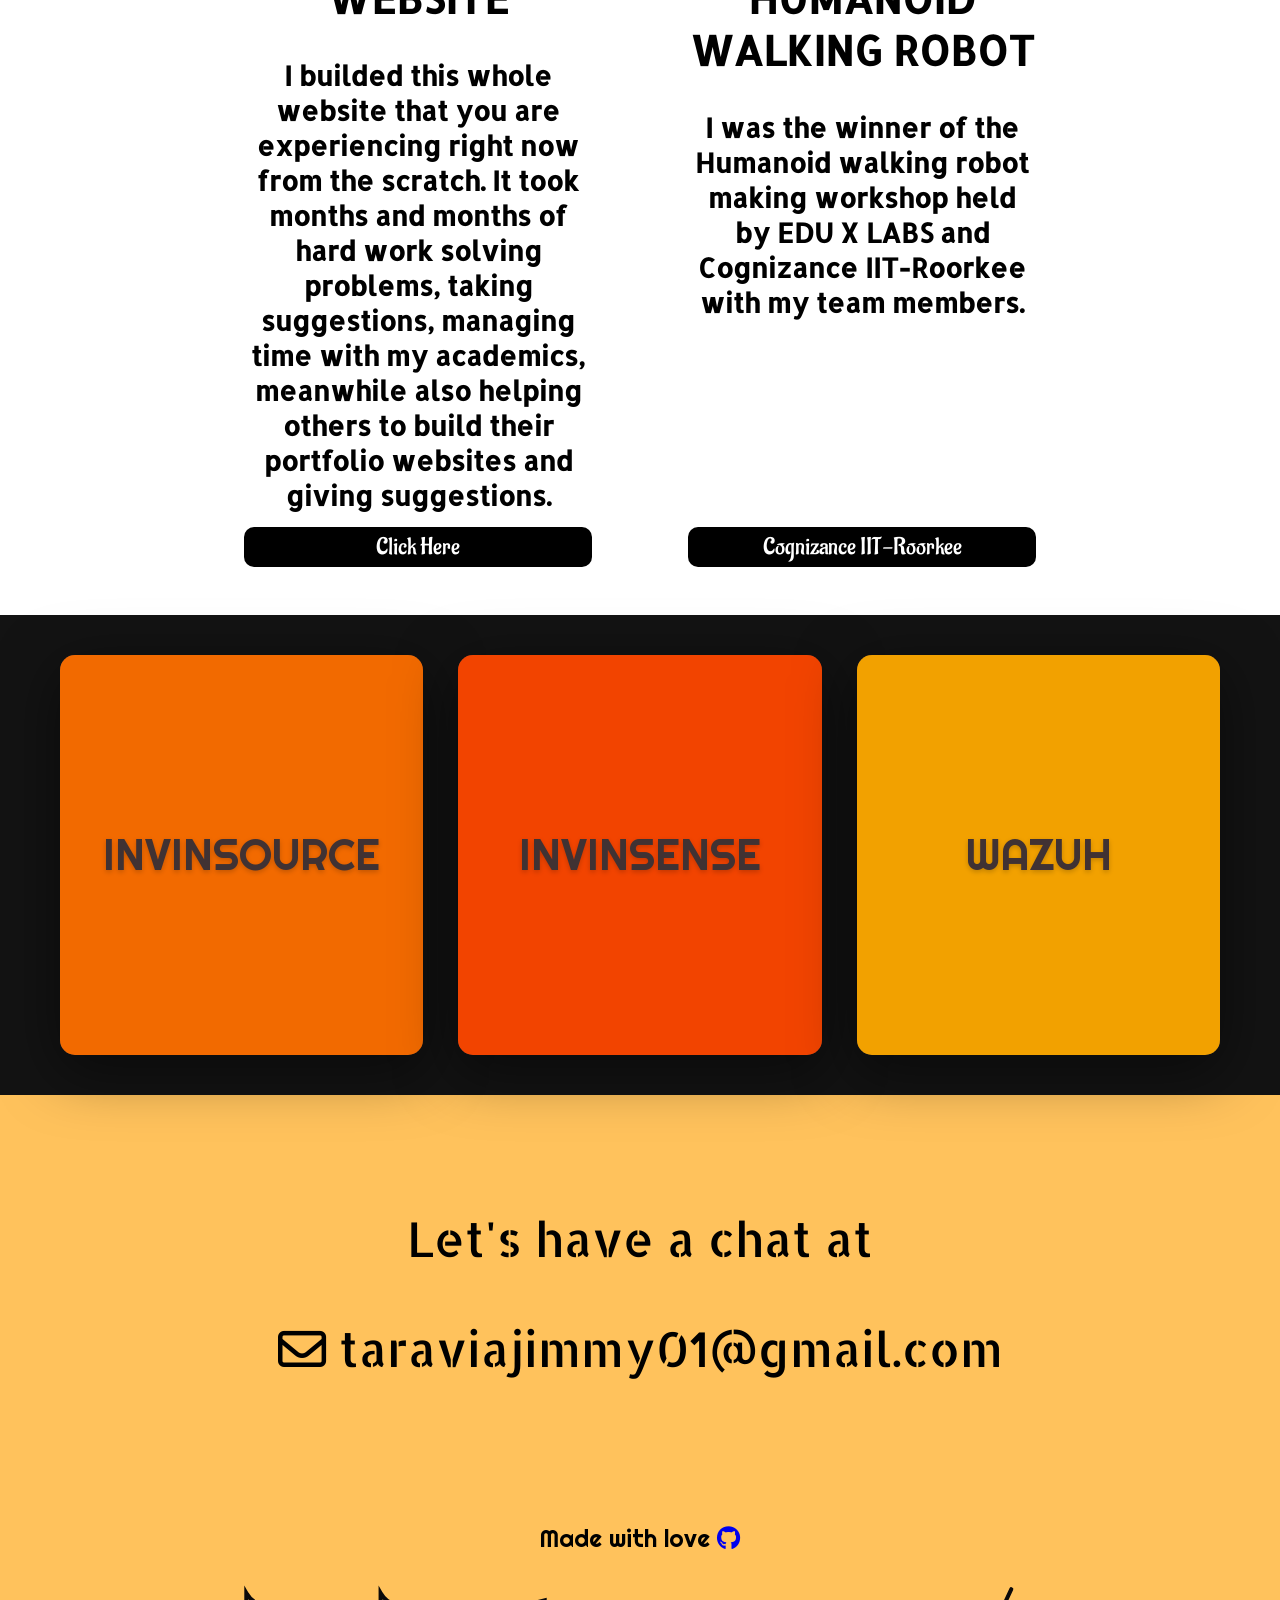
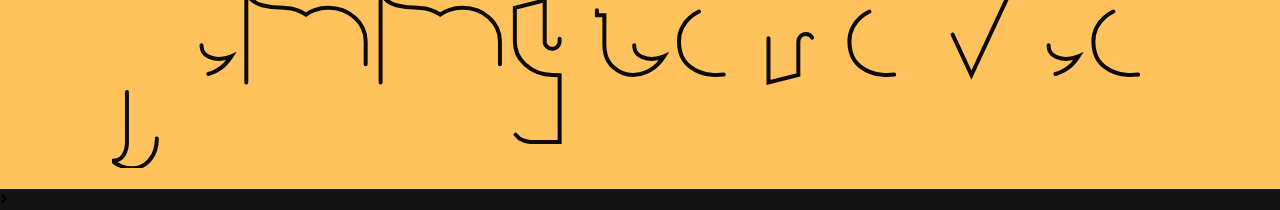
==== commit cf45c418: "cards_addition" ====
--- a/index.html
+++ b/index.html
@@ -292,7 +292,54 @@
                   
                 </section>
               </div>
-              </div>
+          </div>
+
+
+          <div class="container-z">
+
+            <div class="card-z">
+              <div class="face face1">
+                <div class="content-z">
+                  <span class="stars"></span>
+                  <h2 class="java">Java</h2>
+                  <p class="java">Java is a class-based, object-oriented programming language that is designed to have as few implementation dependencies as possible.</p>
+                </div>
+              </div>
+              <div class="face face2">
+                <div class="h3">INVINSOURCE</div>
+              </div>
+            </div>
+          
+            <div class="card-z">
+              <div class="face face1">
+                <div class="content-z">
+                  <span class="stars"></span>
+                  <h2 class="python">Python</h2>
+                  <p class="python">Python is an interpreted, high-level and general-purpose programming language.</p>
+                </div>
+              </div>
+              <div class="face face2">
+                <div class="h3">INVINSENSE</div>
+              </div>
+            </div>
+          
+            <div class="card-z">
+              <div class="face face1">
+                <div class="content-z">
+                  <span class="stars-z"></span>
+                  <h2 class="cSharp">C#</h2>
+                  <p class="cSharp">C# is a general-purpose, multi-paradigm programming language encompassing static typing, strong typing, lexically scoped and component-oriented programming disciplines.</p>
+                </div>
+              </div>
+              <div class="face face2">
+                <div class="h3">WAZUH</div>
+              </div>
+            </div>
+
+
+        
+        
+          </div>
 
 
 
--- a/GridUse_for_prac1.css
+++ b/GridUse_for_prac1.css
@@ -1,5 +1,99 @@
-
-        body {
+@import url("https://fonts.googleapis.com/css2?family=Righteous&display=swap");
+body {
+  margin: 0;
+  padding: 0;
+  font-family: "Righteous", cursive;
+  min-height: 100vh;
+  background-color: black;
+}
+body .container-z {
+    max-width: 100vw;
+    display: grid;
+    grid-template-columns: repeat(auto-fit, minmax(300px, 1fr));
+    grid-gap: 35px;
+    margin: 0 auto;
+    padding: 40px 60px;
+  }
+  body .container-z .card-z {
+    position: relative;
+    width: 100%;
+    height: 400px;
+    margin: 0 auto;
+    background: #403233;
+    border-radius: 15px;
+    box-shadow: 0 15px 60px rgba(0, 0, 0, 0.5);
+  }
+body .container-z .card-z .face {
+    position: absolute;
+    bottom: 0;
+    left: 0;
+    width: 100%;
+    height: 100%;
+    display: flex;
+    justify-content: center;
+    align-items: center;
+  }
+  body .container-z .card-z .face.face1 {
+    box-sizing: border-box;
+    padding: 20px;
+  }
+  body .container-z .card-z .face.face1 .h3 {
+    margin: 0;
+    padding: 0;
+    
+  }
+  body .container-z .card-z .face.face1 .java {
+    /* background-color: #f9b234; */
+    background-color: #f26a00;
+    -webkit-background-clip: text;
+    -webkit-text-fill-color: transparent;
+  }
+  body .container-z .card-z .face.face1 .python {
+    background-color: #f24400;
+    -webkit-background-clip: text;
+    -webkit-text-fill-color: transparent;
+  }
+  body .container-z .card-z .face.face1 .cSharp {
+    background-color: #DC5F00;
+    -webkit-background-clip: text;
+    -webkit-text-fill-color: transparent;
+  }
+  body .container-z .card-z .face.face2 {
+    transition: 0.5s;
+  }
+  body .container-z .card-z .face.face2 .h3 {
+    margin: 0;
+    padding: 0;
+    font-size: 2.7em;
+    color: #403233;
+    transition: 0.5s;
+    text-shadow: 0 2px 5px rgba(0, 0, 0, 0.2);
+    z-index: 10;
+  }
+  body .container-z .card-z:hover .face.face2 {
+    height: 60px;
+  }
+  body .container-z .card-z:hover .face.face2 .h3 {
+    font-size: 2em;
+
+  }
+  body .container-z .card-z:nth-child(1) .face.face2 {
+    background-color: #f26a00; 
+    border-radius: 15px;
+  }
+  body .container-z .card-z:nth-child(2) .face.face2 {
+    background-color: #f24400; 
+    border-radius: 15px;
+  }
+  body .container-z .card-z:nth-child(3) .face.face2 {
+    background-color: #f2a100; 
+    border-radius: 15px;
+  }
+
+
+
+
+      body {
             background-color: #131313;
             margin: 0;  
         }
@@ -548,7 +642,7 @@
         /*----------------------footer section---ENDING---------------*/
         .social_list{
             display: flex;
-            justify-content: space-around;
+            justify-content: center;
             list-style: none;
             font-size: 1.5em;
             margin: 0.5em auto;
